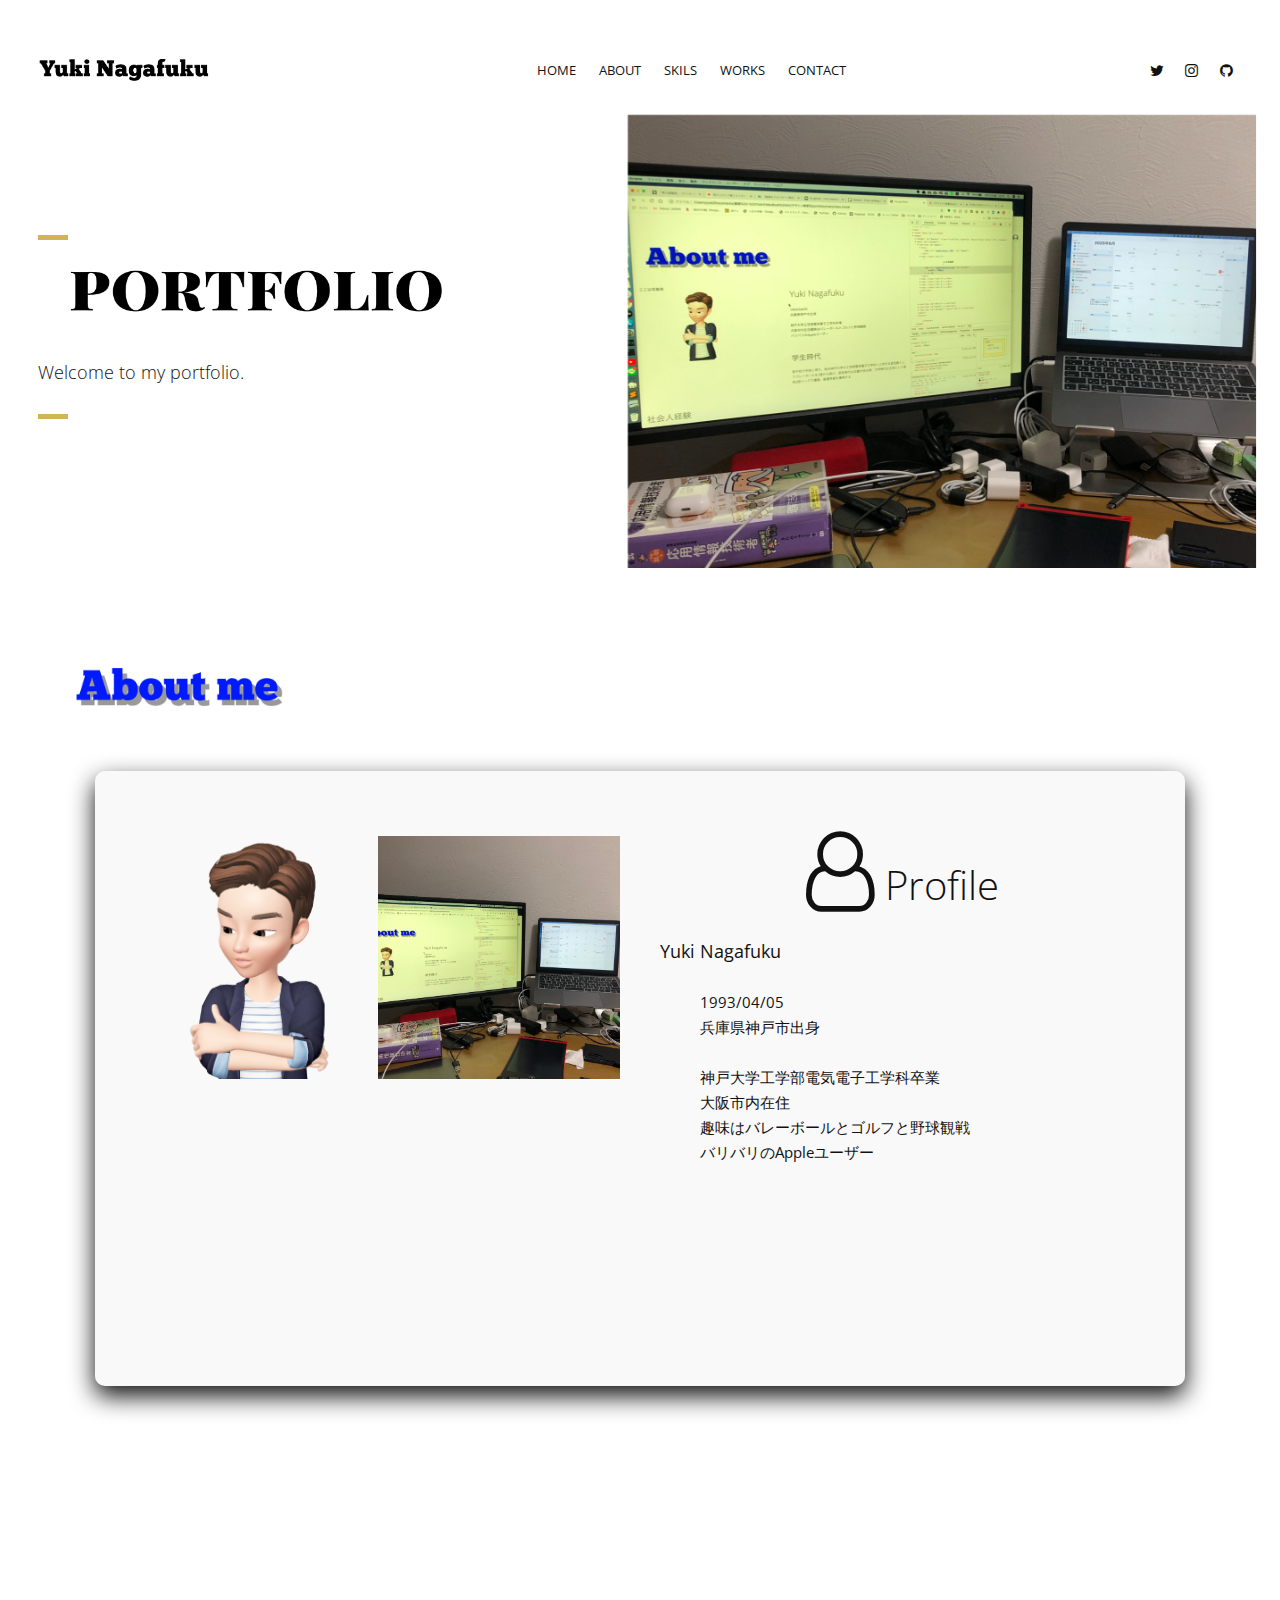
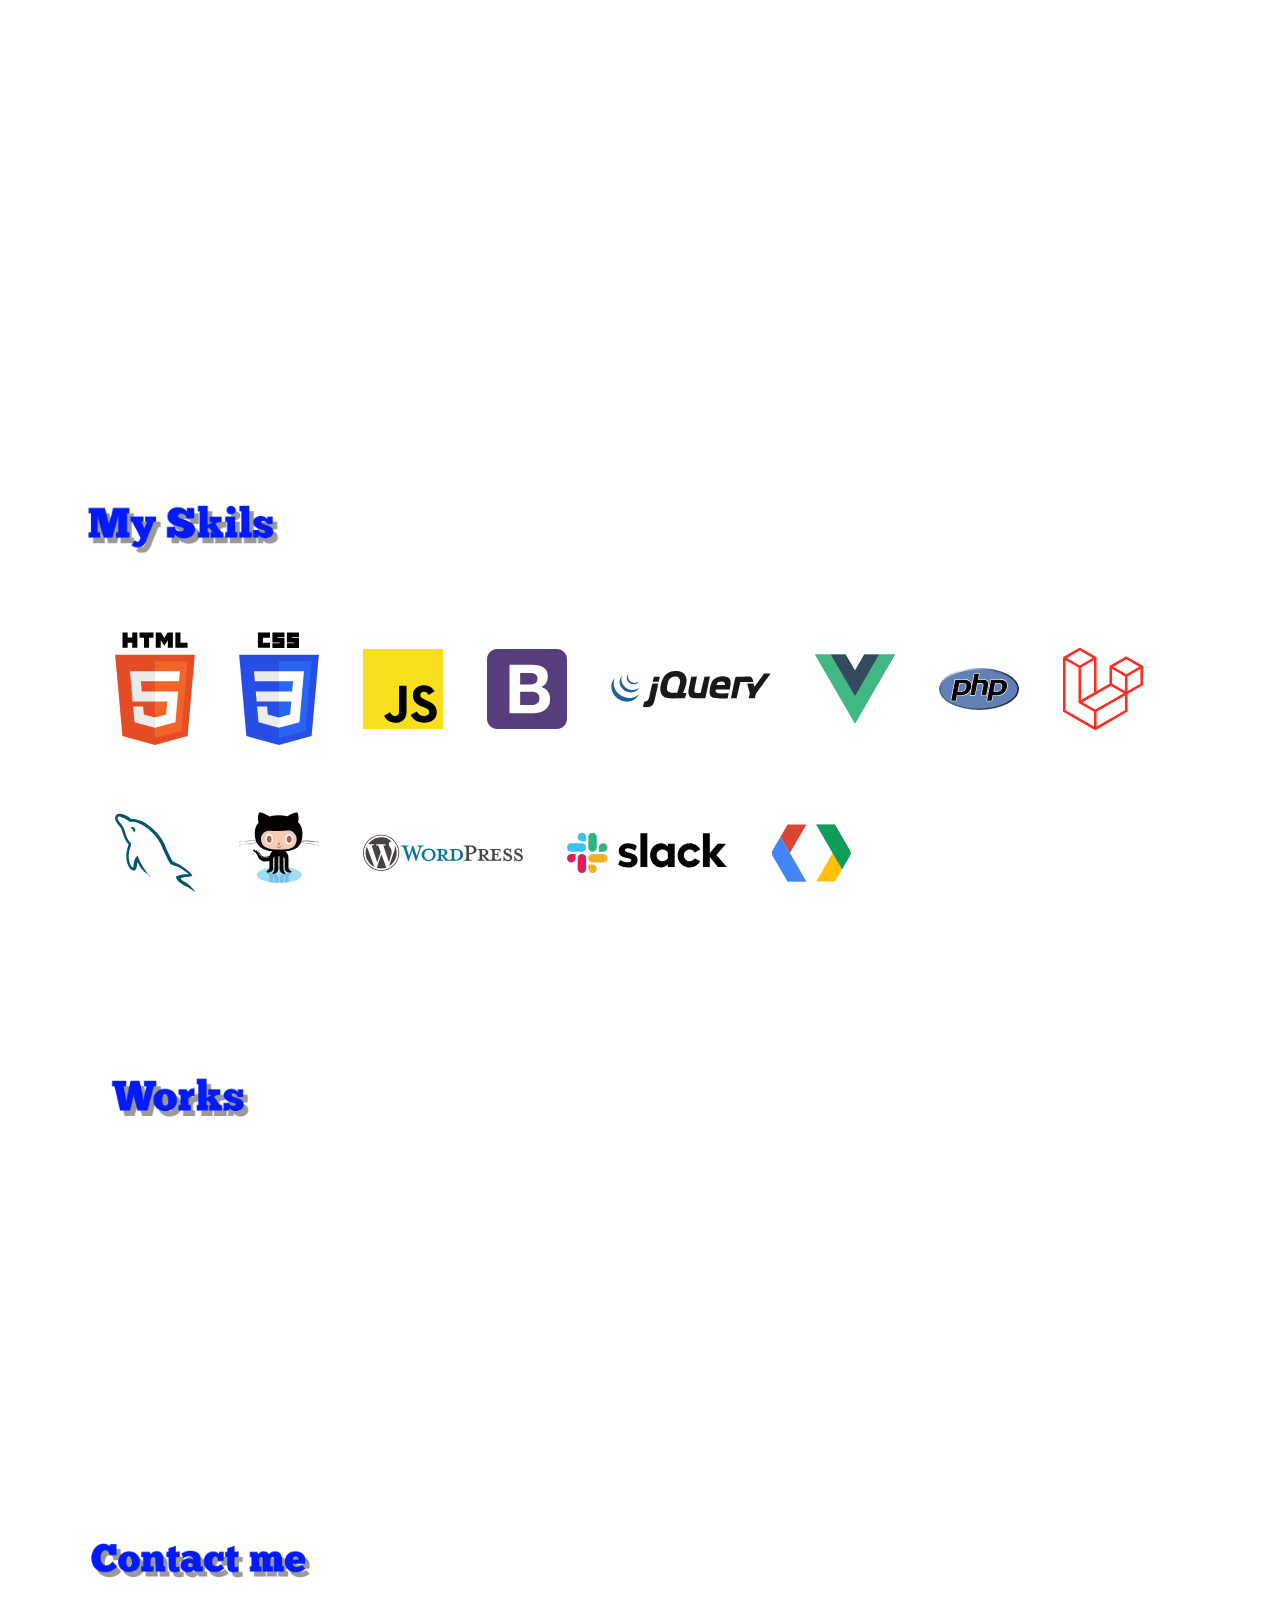
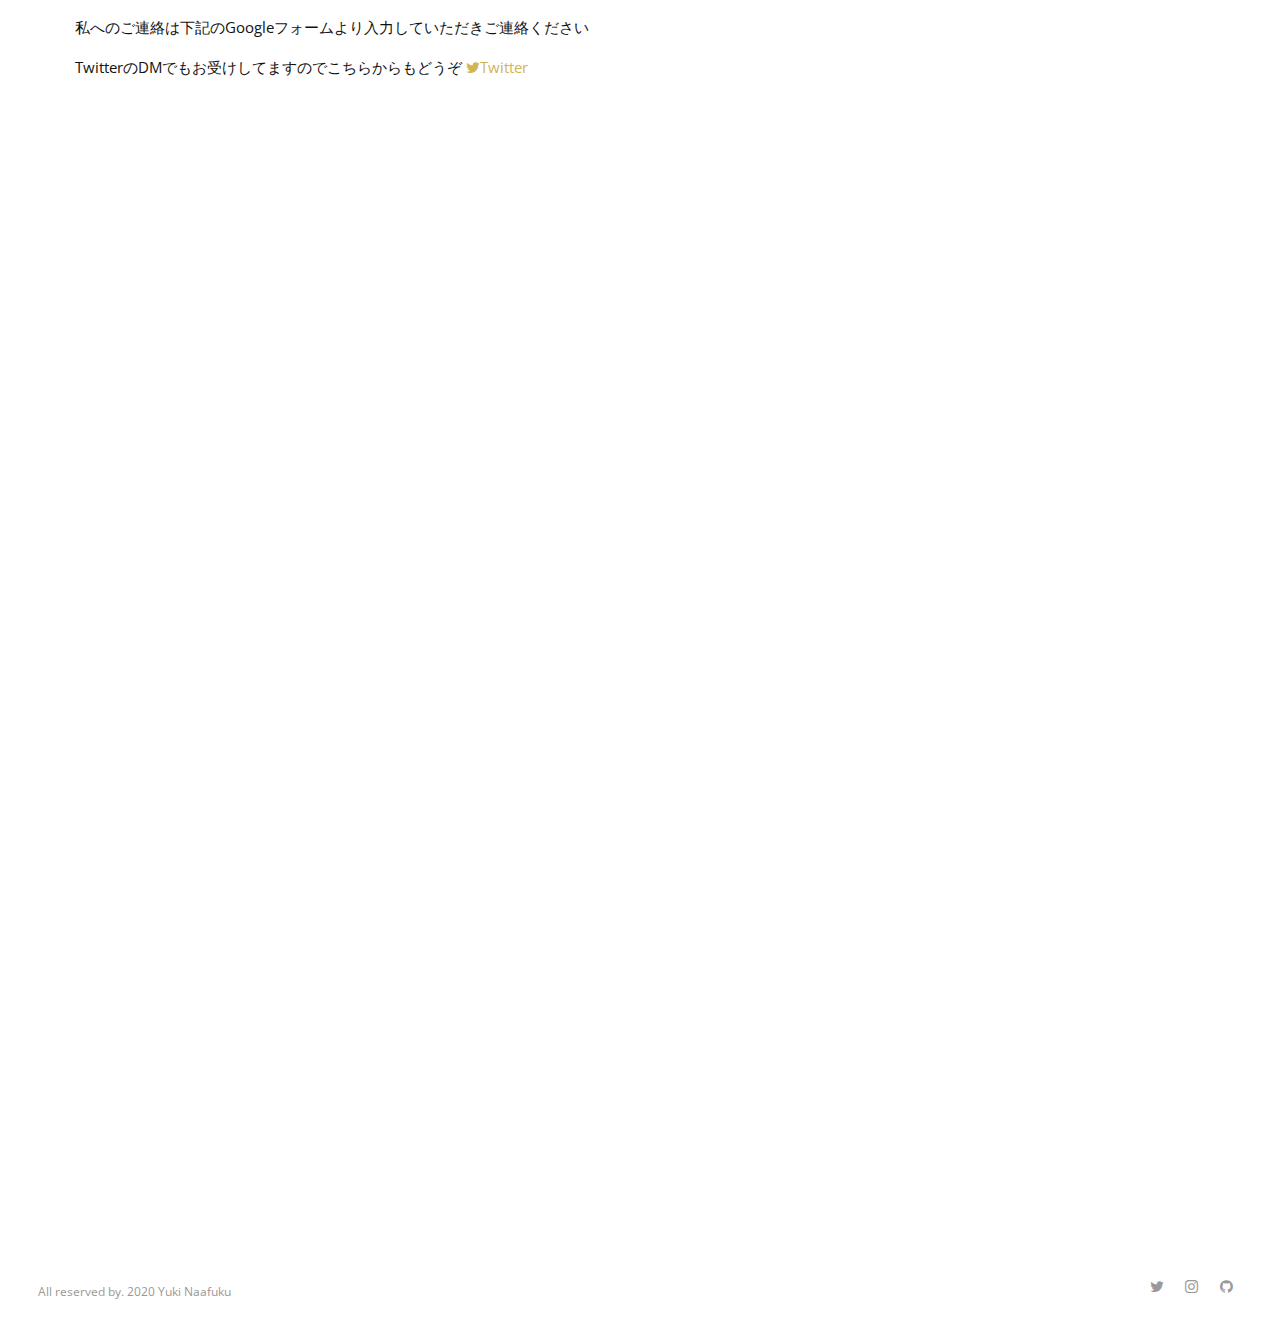
==== main/index.html @ efc12227 "アップデート" ====
<!DOCTYPE html>
<html>
<head lang="ja">
	<meta charset="UTF-8">

	<title>my portfolio</title>

	<!--Meta Keywords and Description-->
    <meta name="keywords" content="">
    <meta name="description" content="">
    <meta name="viewport" content="width=device-width, initial-scale=1.0, user-scalable=no"/>


    <!--Favicon-->
    <link rel="shortcut icon" href="images/favicon.ico" title="Favicon"/>

    <!-- Main CSS Files -->
    <link rel="stylesheet" href="css/style.css">

    <!-- Namari Color CSS -->
    <link rel="stylesheet" href="css/namari-color.css">

    <!--Icon Fonts - Font Awesome Icons-->
    <link rel="stylesheet" href="css/font-awesome.min.css">

    <!-- Animate CSS-->
    <link href="css/animate.css" rel="stylesheet" type="text/css">

    <!--Google Webfonts-->
    <link href='https://fonts.googleapis.com/css?family=Open+Sans:400,300,600,700,800' rel='stylesheet' type='text/css'>
</head>
<body>

<div id="wrapper">

	<header id="banner" class="scrollto clearfix" data-enllax-ratio=".5">
        <div id="header" class="nav-collapse">
            <div class="row clearfix">
                <div class="col-1">

                    <!--Logo-->
                    <div id="logo">

                        <!--Logo that is shown on the banner-->
                        <img src="images/name.PNG" id="banner-logo" alt="Landing Page"/>
                        <!--End of Banner Logo-->

                        <!--The Logo that is shown on the sticky Navigation Bar-->
                        <img src="images/name.PNG" id="navigation-logo" alt="Landing Page"/>
                        <!--End of Navigation Logo-->

                    </div>
                    <!--End of Logo-->

                    <aside>

                        <!--Social Icons in Header-->
                        <ul class="social-icons">
                            <li>
                                <a target="_blank" title="Twitter" href="http://www.twitter.com/username">
                                    <i class="fa fa-twitter fa-1x"></i><span>Twitter</span>
                                </a>
                            </li>
                            <li>
                                <a target="_blank" title="Instagram" href="http://www.instagram.com/username">
                                    <i class="fa fa-instagram fa-1x"></i><span>Instagram</span>
                                </a>
                            </li>
                            <li>
                                <a target="_blank" title="github" href="http://www.behance.net">
                                    <i class="fa fa-github
                                     fa-1x"></i><span>github</span>
                                </a>
                            </li>
                        </ul>
                        <!--End of Social Icons in Header-->

                    </aside>

                    <!--Main Navigation-->
                    <nav id="nav-main">
                        <ul>
                            <li>
                                <a href="#banner">Home</a>
                            </li>
                            <li>
                                <a href="#about">About</a>
                            </li>
                            <li>
                                <a href="#skils">skils</a>
                            </li>
                            <li>
                                <a href="#works">works</a>
                            </li>
                            <li>
                                <a href="#contact">contact</a>
                            </li>
                        </ul>
                    </nav>
                    <!--End of Main Navigation-->

                    <div id="nav-trigger"><span></span></div>
                    <nav id="nav-mobile"></nav>

                </div>
            </div>
        </div><!--End of Header-->

        <!--Banner Content-->
        <div id="banner-content" class="row clearfix">

            <div class="col-38">

                <div class="section-heading">
                    <img src="images/portfolio.PNG" alt="">
                    <h2>Welcome to my portfolio. </h2>
                </div>

            </div>

        </div><!--End of Row-->
    </header>


	<main id="content">


		<section id="about">
			<div ><img src="images/about.PNG" alt="about" class="section-image"></div>
			<div class="about1">
				<div class="col-1 about-box">
					<div class="col-2">

						<aside id="gallery" class="row text-center scrollto clearfix" da1ta-featherlight-gallery
		                 data-featherlight-filter="a">
							<a href="images/gallery-images/myicon.png" data-featherlight="image" class="col-2 wow fadeIn"
		                   data-wow-delay="0.1s"><img src="images/gallery-images/myicon.png" alt="myicon"/></a>
		                   <a href="images/gallery-images/myicon.jpg" data-featherlight="image" class="col-2 wow fadeIn"
		                   data-wow-delay="0.1s"><img src="images/gallery-images/desek.jpg" alt="desk"/></a>
		                   <a href="images/gallery-images/ipad.jpg" data-featherlight="image" class="col-2 wow fadeIn"
		                   data-wow-delay="0.1s"><img src="images/gallery-images/ipad.jpg" alt="desk"/></a>
		                   <a href="images/gallery-images/ipad.jpg" data-featherlight="image" class="col-2 wow fadeIn"
		                   data-wow-delay="0.1s"><img src="images/gallery-images/ipad.jpg" alt="desk"/></a>
		                </aside>
					</div>
					<div class="col-2 wow fadeInUp" data-wow-delay="0.5s">
						<div>
							<h1 class="topname"><i class="fa fa-user-o fa-2x"></i>  Profile</h1>
						</div>
						<div>
							<h4>Yuki Nagafuku</h4>
							<p>1993/04/05<br>
								兵庫県神戸市出身<br><br>
								神戸大学工学部電気電子工学科卒業<br>
								大阪市内在住<br>
								趣味はバレーボールとゴルフと野球観戦<br>
								バリバリのAppleユーザー</p>
						</div>
					</div>
			</div>
		</div>
			<div class="col-1">
				<div class="col-2 wow fadeInUp " data-wow-delay="0.5s">
					<div class="about-box">
						<h2 class="about-title"><i class="fa fa-graduation-cap fa-2x"></i>  学生時代</h2>
						<p>男子校で中高と育ち、地元神戸大学の工学部電気電子工学科へ入学する。地元のスポーツ少年団でバレーボールを7歳から初め、高校時代は近畿大会出場、大学時代は体育会主将として関西3部リーグで優勝、最優秀賞を獲得する。部活を頑張りすぎてしまい、大学には5年生でようやく卒業できる。</p>
					</div>
				</div>
				<div class="col-2 wow fadeInUp" data-wow-delay="0.5s">
					<div class="about-box">
						<h2 class="about-title"><i class="fa fa-briefcase fa-2x"></i>  社会人経験</h2>
						<p>老舗日系のメーカーに就職し、1年目の研修では100名近い新人の中で唯一表彰される。モノ作り現場での生産管理業務、設備管理業務を経験。将来へ向けてITの勉強を始め、社内SEへ転職を成功。</p>
					</div>
				</div>
			</div>
			<div class="about2">
				<div class="col-1 wow fadeInUp" data-wow-delay="0.5s">
					<div class="col-1 about-box">
						<h2 class="about-title"><i class="fa fa-id-card-o fa-2x"></i>  現在の活動</h2>
						<p>学生時代での主将の経験を活かしIT関連のコーチングを行なってます。<br>
						プログラミングや社会人として必要なITの基礎知識の取得をサポートします。<br>
						これからの社会に必要不可欠であるITリテラシーを高めるお手伝いを全力でさせていただきます。</p>
					</div>
				</div>
			</div>
		</section>


		<section id="skils">
			<div><img src="images/skils.PNG" alt="skills" class="section-image"></div>
			<div class="skils-list">

				<!-- html -->
				<div class="svg-icon">
				    <!-- html -->
				    <?xml version="1.0" encoding="UTF-8" standalone="no" ?>
				    <svg width="256px" height="361px" viewBox="0 0 256 361" version="1.1" xmlns="http://www.w3.org/2000/svg" xmlns:xlink="http://www.w3.org/1999/xlink" preserveAspectRatio="xMidYMid">
				        <g>
				            <path d="M255.554813,70.7657143 L232.31367,331.125451 L127.843868,360.087912 L23.6617143,331.166242 L0.445186813,70.7657143 L255.554813,70.7657143 L255.554813,70.7657143 Z" fill="#E44D26"></path>
				            <path d="M128,337.950242 L212.416703,314.546637 L232.277802,92.0573187 L128,92.0573187 L128,337.950242 L128,337.950242 Z" fill="#F16529"></path>
				            <path d="M82.8202198,155.932132 L128,155.932132 L128,123.994725 L47.917011,123.994725 L48.6814945,132.562989 L56.530989,220.572835 L128,220.572835 L128,188.636132 L85.7389011,188.636132 L82.8202198,155.932132 L82.8202198,155.932132 Z" fill="#EBEBEB"></path>
				            <path d="M90.0177582,236.54189 L57.957978,236.54189 L62.4323516,286.687648 L127.853011,304.848879 L128,304.808088 L128,271.580132 L127.860044,271.617407 L92.2915165,262.013187 L90.0177582,236.54189 L90.0177582,236.54189 Z" fill="#EBEBEB"></path>
				            <path d="M24.1807473,0 L40.4107253,0 L40.4107253,16.0351648 L55.2573187,16.0351648 L55.2573187,0 L71.488,0 L71.488,48.5584176 L55.258022,48.5584176 L55.258022,32.2981978 L40.4114286,32.2981978 L40.4114286,48.5584176 L24.1814505,48.5584176 L24.1814505,0 L24.1807473,0 L24.1807473,0 Z" fill="#000000"></path>
				            <path d="M92.8309451,16.1026813 L78.5427692,16.1026813 L78.5427692,0 L123.356835,0 L123.356835,16.1026813 L109.06233,16.1026813 L109.06233,48.5584176 L92.8316484,48.5584176 L92.8316484,16.1026813 L92.8309451,16.1026813 L92.8309451,16.1026813 Z" fill="#000000"></path>
				            <path d="M130.469275,0 L147.392703,0 L157.802901,17.061978 L168.202549,0 L185.132308,0 L185.132308,48.5584176 L168.969143,48.5584176 L168.969143,24.4901978 L157.802901,41.7554286 L157.523692,41.7554286 L146.349714,24.4901978 L146.349714,48.5584176 L130.469275,48.5584176 L130.469275,0 L130.469275,0 Z" fill="#000000"></path>
				            <path d="M193.20967,0 L209.444571,0 L209.444571,32.5077802 L232.268659,32.5077802 L232.268659,48.5584176 L193.20967,48.5584176 L193.20967,0 L193.20967,0 Z" fill="#000000"></path>
				            <path d="M127.889582,220.572835 L167.216527,220.572835 L163.509451,261.992791 L127.889582,271.606857 L127.889582,304.833407 L193.362286,286.687648 L193.842637,281.291956 L201.347516,197.212132 L202.126769,188.636132 L127.889582,188.636132 L127.889582,220.572835 L127.889582,220.572835 Z" fill="#FFFFFF"></path>
				            <path d="M127.889582,155.854066 L127.889582,155.932132 L205.032791,155.932132 L205.673495,148.753582 L207.128615,132.562989 L207.892396,123.994725 L127.889582,123.994725 L127.889582,155.854066 L127.889582,155.854066 Z" fill="#FFFFFF"></path>
				        </g>
				    </svg>
				</div>

				<!-- CSS -->
				<div class="svg-icon">
				    <!-- CSS -->
				    <?xml version="1.0" encoding="UTF-8" standalone="no" ?>
				    <svg width="256px" height="361px" viewBox="0 0 256 361" version="1.1" xmlns="http://www.w3.org/2000/svg" xmlns:xlink="http://www.w3.org/1999/xlink" preserveAspectRatio="xMidYMid">
				        <g>
				            <path d="M127.843868,360.087912 L23.6617143,331.166242 L0.445186813,70.7657143 L255.554813,70.7657143 L232.31367,331.125451 L127.843868,360.087912 L127.843868,360.087912 Z" fill="#264DE4"></path>
				            <path d="M212.416703,314.546637 L232.277802,92.0573187 L128,92.0573187 L128,337.950242 L212.416703,314.546637 L212.416703,314.546637 Z" fill="#2965F1"></path>
				            <path d="M53.6685714,188.636132 L56.530989,220.572835 L128,220.572835 L128,188.636132 L53.6685714,188.636132 L53.6685714,188.636132 Z" fill="#EBEBEB"></path>
				            <path d="M47.917011,123.994725 L50.8202198,155.932132 L128,155.932132 L128,123.994725 L47.917011,123.994725 L47.917011,123.994725 Z" fill="#EBEBEB"></path>
				            <path d="M128,271.580132 L127.860044,271.617407 L92.2915165,262.013187 L90.0177582,236.54189 L57.957978,236.54189 L62.4323516,286.687648 L127.853011,304.848879 L128,304.808088 L128,271.580132 L128,271.580132 Z" fill="#EBEBEB"></path>
				            <path d="M60.4835165,0 L99.1648352,0 L99.1648352,16.1758242 L76.6593407,16.1758242 L76.6593407,32.3516484 L99.1648352,32.3516484 L99.1648352,48.5274725 L60.4835165,48.5274725 L60.4835165,0 L60.4835165,0 Z" fill="#000000"></path>
				            <path d="M106.901099,0 L145.582418,0 L145.582418,14.0659341 L123.076923,14.0659341 L123.076923,16.8791209 L145.582418,16.8791209 L145.582418,49.2307692 L106.901099,49.2307692 L106.901099,34.4615385 L129.406593,34.4615385 L129.406593,31.6483516 L106.901099,31.6483516 L106.901099,0 L106.901099,0 Z" fill="#000000"></path>
				            <path d="M153.318681,0 L192,0 L192,14.0659341 L169.494505,14.0659341 L169.494505,16.8791209 L192,16.8791209 L192,49.2307692 L153.318681,49.2307692 L153.318681,34.4615385 L175.824176,34.4615385 L175.824176,31.6483516 L153.318681,31.6483516 L153.318681,0 L153.318681,0 Z" fill="#000000"></path>
				            <path d="M202.126769,188.636132 L207.892396,123.994725 L127.889582,123.994725 L127.889582,155.932132 L172.892132,155.932132 L169.98611,188.636132 L127.889582,188.636132 L127.889582,220.572835 L167.216527,220.572835 L163.509451,261.992791 L127.889582,271.606857 L127.889582,304.833407 L193.362286,286.687648 L193.842637,281.291956 L201.347516,197.212132 L202.126769,188.636132 L202.126769,188.636132 Z" fill="#FFFFFF"></path>
				        </g>
				    </svg>
				</div>

				<!-- JavaScript -->
				<div class="svg-icon">
				    <!-- JavaScript -->
				    <?xml version="1.0" encoding="UTF-8" standalone="no" ?>
				    <svg width="256px" height="256px" viewBox="0 0 256 256" version="1.1" xmlns="http://www.w3.org/2000/svg" xmlns:xlink="http://www.w3.org/1999/xlink" preserveAspectRatio="xMidYMid">
				        <g>
				            <path d="M0,0 L256,0 L256,256 L0,256 L0,0 Z" fill="#F7DF1E"></path>
				            <path d="M67.311746,213.932292 L86.902654,202.076241 C90.6821079,208.777346 94.1202286,214.447137 102.367086,214.447137 C110.272203,214.447137 115.256076,211.354819 115.256076,199.326883 L115.256076,117.528787 L139.313575,117.528787 L139.313575,199.666997 C139.313575,224.58433 124.707759,235.925943 103.3984,235.925943 C84.1532952,235.925943 72.9819429,225.958603 67.3113397,213.93026" fill="#000000"></path>
				            <path d="M152.380952,211.354413 L171.969422,200.0128 C177.125994,208.433981 183.827911,214.619835 195.684368,214.619835 C205.652521,214.619835 212.009041,209.635962 212.009041,202.762159 C212.009041,194.513676 205.479416,191.592025 194.481168,186.78207 L188.468419,184.202565 C171.111213,176.81473 159.597308,167.53534 159.597308,147.944838 C159.597308,129.901308 173.344508,116.153295 194.825752,116.153295 C210.119924,116.153295 221.117765,121.48094 229.021663,135.400432 L210.29059,147.428775 C206.166146,140.040127 201.699556,137.119289 194.826159,137.119289 C187.78047,137.119289 183.312254,141.587098 183.312254,147.428775 C183.312254,154.646349 187.78047,157.568406 198.089956,162.036622 L204.103924,164.614095 C224.553448,173.378641 236.067352,182.313448 236.067352,202.418387 C236.067352,224.071924 219.055137,235.927975 196.200432,235.927975 C173.860978,235.927975 159.425829,225.274311 152.381359,211.354413" fill="#000000"></path>
				        </g>
				    </svg>
				</div>

				<!-- Bootstrap -->
				<div class="svg-icon">
				    <!-- Bootstrap -->
				    <?xml version="1.0" encoding="UTF-8" standalone="no" ?>
				    <svg width="256px" height="256px" viewBox="0 0 256 256" version="1.1" xmlns="http://www.w3.org/2000/svg" xmlns:xlink="http://www.w3.org/1999/xlink" preserveAspectRatio="xMidYMid">
				        <g>
				            <path d="M0,222.991225 C0,241.223474 14.7785318,256 33.0087747,256 L222.991225,256 C241.223474,256 256,241.221468 256,222.991225 L256,33.0087747 C256,14.7765263 241.221468,0 222.991225,0 L33.0087747,0 C14.7765263,0 0,14.7785318 0,33.0087747 L0,222.991225 Z" fill="#563D7C"></path>
				            <path d="M106.157563,113.238095 L106.157563,76.9845938 L138.069328,76.9845938 C141.108559,76.9845938 144.039202,77.2378593 146.861345,77.7443978 C149.683488,78.2509362 152.179961,79.1554557 154.35084,80.4579832 C156.52172,81.7605107 158.258397,83.5695496 159.560924,85.8851541 C160.863452,88.2007585 161.514706,91.1675823 161.514706,94.7857143 C161.514706,101.298352 159.560944,106.001853 155.653361,108.896359 C151.745779,111.790864 146.752832,113.238095 140.67437,113.238095 L106.157563,113.238095 L106.157563,113.238095 Z M72.07493,50.5 L72.07493,205.5 L147.186975,205.5 C154.133788,205.5 160.899594,204.631661 167.484594,202.894958 C174.069594,201.158255 179.93088,198.480877 185.068627,194.862745 C190.206375,191.244613 194.294803,186.577293 197.334034,180.860644 C200.373264,175.143996 201.892857,168.37819 201.892857,160.563025 C201.892857,150.866431 199.541107,142.581033 194.837535,135.706583 C190.133963,128.832132 183.00635,124.020088 173.454482,121.270308 C180.401295,117.941627 185.647508,113.672295 189.193277,108.462185 C192.739047,103.252075 194.511905,96.7395349 194.511905,88.9243697 C194.511905,81.6881057 193.317939,75.6097352 190.929972,70.6890756 C188.542005,65.7684161 185.177193,61.8247114 180.835434,58.8578431 C176.493676,55.8909749 171.283644,53.756309 165.205182,52.4537815 C159.12672,51.151254 152.397096,50.5 145.016106,50.5 L72.07493,50.5 L72.07493,50.5 Z M106.157563,179.015406 L106.157563,136.466387 L143.279412,136.466387 C150.660401,136.466387 156.594049,138.166883 161.080532,141.567927 C165.567016,144.968971 167.810224,150.649353 167.810224,158.609244 C167.810224,162.661552 167.122789,165.990183 165.747899,168.595238 C164.373009,171.200293 162.527789,173.262597 160.212185,174.782213 C157.89658,176.301828 155.219203,177.387252 152.179972,178.038515 C149.140741,178.689779 145.956833,179.015406 142.628151,179.015406 L106.157563,179.015406 L106.157563,179.015406 Z" fill="#FFFFFF"></path>
				        </g>
				    </svg>
				</div>

				<!-- jQuery -->
				<div class="svg-icon">
				    <!-- jQuery -->
				    <?xml version="1.0" encoding="UTF-8" standalone="no"?>
				    <svg class="long" width="512px" height="116px" viewBox="0 0 512 116" version="1.1" xmlns="http://www.w3.org/2000/svg" xmlns:xlink="http://www.w3.org/1999/xlink">
				    <defs></defs>
				    <g stroke="none" stroke-width="1" fill="none" fill-rule="evenodd">
				        <g>
				            <path d="M489.718192,8.64613026 L511.13882,8.76383142 C511.13882,8.76383142 471.313656,62.7278468 468.06216,67.1259464 C467.005794,68.5501302 465.401134,70.0861302 464.588016,71.9899464 C462.531188,76.7764598 460.419432,87.2754022 460.419432,87.2754022 L440.82023,87.3725058 C440.82023,87.3725058 443.86967,76.4292414 443.744122,70.600092 C443.633288,65.5075556 441.034054,60.421885 439.57554,55.314636 C438.102314,50.1455938 436.101394,40.02918 436.101394,40.02918 L456.25085,40.02918 L459.029578,51.1460536 L489.718192,8.64613026" fill="#1A1918"></path>
				            <path d="M449.157394,20.0268506 C453.110192,22.4102988 455.535816,35.5555556 455.535816,35.5555556 C455.535816,35.5555556 434.8518,35.8605978 423.595648,35.8605978 L413.868628,35.8605978 L402.057318,87.2754022 L383.993134,87.2754022 C383.993134,87.2754022 395.234574,31.400705 397.888736,21.2705594 C398.749916,17.9916015 403.78066,18.5536245 412.277702,18.5536245 L425.846682,18.5536245 C434.608552,18.5536245 444.849532,17.4354636 449.157394,20.0268506" fill="#1A1918"></path>
				            <path d="M365.059924,45.0667892 C365.059924,45.0667892 365.622928,41.7662528 363.149242,37.9448888 C361.037486,34.6865288 359.08561,33.929318 353.527172,33.7557088 C337.831724,33.2623448 338.136766,44.89318 338.136766,44.89318 L365.059924,45.0667892 L365.059924,45.0667892 Z M382.082452,31.7479234 C384.382528,40.0438928 379.99816,59.5391264 379.99816,59.5391264 C379.99816,59.5391264 357.104306,59.1565978 344.56423,59.5391264 C340.66538,59.6578084 335.997548,59.1154022 334.83721,60.9289808 C333.204108,63.4713256 335.433564,67.383908 337.323648,69.0366284 C339.499158,70.9404444 343.736398,71.1562298 345.258666,71.3504368 C355.436874,72.6431878 376.7398,71.6839234 376.7398,71.6839234 L373.04987,88.0247662 C373.04987,88.0247662 342.94584,89.5333026 327.88892,85.940475 C324.915984,85.2323066 322.12941,83.8012568 320.246192,81.7718928 C319.73223,81.2167356 319.286928,80.459525 318.80043,79.8062836 C318.412016,79.284475 317.280122,77.5689808 316.772046,76.213456 C313.33321,67.0494406 317.175172,49.4923524 320.940628,40.0850882 C321.378084,38.9943908 321.927356,37.6123832 322.505072,36.4373334 C323.226974,34.971954 323.838038,33.3182528 324.414774,32.4423602 C324.803188,31.838161 325.2838,31.4487662 325.686928,30.8788966 C326.151846,30.2050574 326.693272,29.551816 327.194482,28.9691954 C328.583356,27.3566896 330.160552,26.2169502 332.057502,24.800613 C338.330974,20.1033564 349.68423,16.4556015 363.32285,17.8523218 C368.457564,18.3800153 376.212108,20.2141916 379.99816,25.4950498 C381.012352,26.905502 381.512582,29.7048276 382.082452,31.7479234 L382.082452,31.7479234 L382.082452,31.7479234 Z" fill="#1A1918"></path>
				            <path d="M299.22869,18.4908506 L316.744582,18.3868812 C316.744582,18.3868812 306.983234,64.6944368 302.008398,87.2754022 L281.858942,87.2754022 C267.776,87.2754022 255.234942,89.019341 249.899158,78.9372568 C244.72325,69.1484444 249.662774,53.0498698 251.983448,42.1134712 C253.623418,34.3736398 257.076966,18.5536245 257.076966,18.5536245 L275.224522,18.3868812 C275.224522,18.3868812 270.096674,43.0168276 267.96334,55.314636 C267.199264,59.7196016 265.62305,63.8675862 267.268904,67.1259464 C268.832368,70.22541 271.020628,70.4470804 277.69036,70.600092 C279.803096,70.649134 286.722942,70.600092 286.722942,70.600092 L299.22869,18.4908506" fill="#1A1918"></path>
				            <path d="M217.243954,51.8404904 C219.07813,45.3237702 221.752888,38.2577778 221.412536,32.3864522 C221.04472,26.106115 215.778574,20.3878008 212.380934,19.1862682 C202.14682,15.5728429 192.565946,20.624184 188.758314,24.7437242 C183.83154,30.0804904 182.164107,36.3127662 180.420169,44.89318 C179.121533,51.2637548 178.058299,57.9893946 180.420169,62.957364 C184.602483,71.7398314 197.64377,69.8222836 211.685518,69.9056552 C213.769808,64.3197548 215.49315,58.0453026 217.243954,51.8404904 L217.243954,51.8404904 L217.243954,51.8404904 Z M241.561992,26.1335786 C243.562912,40.6824214 235.885854,56.7398008 230.59813,70.7040614 C235.989824,71.1905594 240.714544,70.6285364 241.054896,71.030682 C241.40898,71.5524904 237.441472,87.6991264 236.058482,87.7403218 C231.779066,87.852138 217.59902,87.969839 211.685518,87.969839 C192.391356,87.969839 174.340904,89.2272796 165.135693,79.6326744 C161.397701,75.7348046 158.81318,69.0503602 158.187402,64.3472184 C157.144766,56.4955708 158.451249,47.8523832 160.271693,40.7245978 C161.918529,34.2902682 164.030284,28.2178698 167.219985,22.659433 C175.327632,8.50685058 189.432153,-1.99797701 213.075372,0.426666666 C217.660812,0.89943295 224.247172,2.9072184 228.360828,5.28968582 C228.645272,5.45740996 229.639846,6.2489502 229.868384,6.38822988 C235.42682,9.92514942 240.491892,18.3662835 241.561992,26.1335786 L241.561992,26.1335786 L241.561992,26.1335786 Z" fill="#1A1918"></path>
				            <path d="M156.193349,18.5742222 C155.026146,23.88941 153.858943,29.9137472 152.628966,35.166161 L133.174927,35.166161 C134.682483,29.3438774 135.835954,23.5559234 137.34351,18.4908506 C143.56892,18.4908506 149.356874,18.5742222 156.193349,18.5742222" fill="#1A1918"></path>
				            <path d="M132.48049,40.02918 L151.239111,40.02918 C148.787004,53.6060076 143.930851,75.5052874 140.123218,90.748567 C137.73977,100.288245 136.148843,107.250268 129.700782,112.286897 C129.124046,112.739065 128.79154,112.524261 128.311908,112.982314 C127.123126,114.115188 121.627464,115.428536 118.584889,115.761042 C113.637517,116.296582 108.044751,115.830682 101.965487,115.706115 C103.556414,109.890697 105.356261,102.908077 106.773579,97.6968582 C121.593134,99.489839 121.968797,85.4824214 124.837762,71.9899464 C126.49833,64.1942068 131.529073,43.1561072 132.48049,40.02918" fill="#1A1918"></path>
				            <g transform="translate(0.000000, 8.827586)" fill="#21609B">
				                <path d="M88.7084138,66.6365058 L88.3062682,67.678161 C81.4550804,81.0176246 69.3171494,89.2027586 52.0033104,89.5637088 C43.9093946,89.7304522 36.1970268,87.6540076 31.1594176,85.3951264 C20.286774,80.5105288 11.1423755,71.4514636 6.14792338,61.7725058 C-1.01615326,47.897502 -2.30792338,28.596475 12.5881379,14.180046 C12.8176552,14.180046 10.7814253,17.3059923 11.0109425,17.3059923 L10.6009502,18.6399387 C-0.133394636,52.2465594 32.9376858,81.046069 65.0857932,77.7523984 C72.8118928,76.9608582 82.6644598,72.729502 88.7084138,66.6365058"></path>
				                <path d="M69.2543754,52.7399234 C77.3424062,52.7958314 85.7904062,49.0156628 90.792705,43.7083218 C86.416184,54.8183296 73.7436934,61.9598468 56.7486284,59.6882146 C42.5195402,57.7843984 28.9642912,43.4650728 27.5675708,29.1173026 C26.5465134,18.675249 30.1864214,12.4429732 36.183295,4.88361686 C34.0990038,8.83739464 33.3202146,11.8868352 33.1260076,13.8318467 C30.8475096,36.4196782 51.1695938,52.6222222 69.2543754,52.7399234"></path>
				                <path d="M89.980567,24.6848736 C88.7231264,27.5685518 81.483525,33.0151724 78.2869578,33.6958774 C65.6281992,36.3922146 57.5205518,30.389456 53.2744828,23.558866 C52.64282,22.5378084 51.4756168,19.7522146 51.2666974,19.0430651 C49.619862,13.443433 50.3770728,4.9738544 55.290115,0.58948659 C53.810023,4.75806896 53.5942376,9.60049042 54.3730268,12.7480153 C54.8448122,14.6518314 56.282728,17.9739464 57.7216246,20.0641226 C60.340475,23.8717548 62.0010422,24.7966896 65.3643524,26.8182068 C66.878774,27.7284292 68.5040306,28.4581762 69.2063142,28.659249 C72.3950344,29.5969348 79.1275402,32.0706206 89.980567,24.6848736"></path>
				            </g>
				        </g>
				    </g>
				    </svg>
				</div>

				<!-- Vue.js -->
				<div class="svg-icon">
				    <!-- Vue.js -->
				    <?xml version="1.0" encoding="UTF-8" standalone="no"?>
				    <svg width="256px" height="221px" viewBox="0 0 256 221" version="1.1" xmlns="http://www.w3.org/2000/svg" xmlns:xlink="http://www.w3.org/1999/xlink" preserveAspectRatio="xMidYMid">
				        <g>
				            <path d="M204.8,0 L256,0 L128,220.8 L0,0 L50.56,0 L97.92,0 L128,51.2 L157.44,0 L204.8,0 Z" fill="#41B883"></path>
				            <path d="M0,0 L128,220.8 L256,0 L204.8,0 L128,132.48 L50.56,0 L0,0 Z" fill="#41B883"></path>
				            <path d="M50.56,0 L128,133.12 L204.8,0 L157.44,0 L128,51.2 L97.92,0 L50.56,0 Z" fill="#35495E"></path>
				        </g>
				    </svg>
				</div>


				<!-- php -->
				<div class="svg-icon">
				    <!-- php -->
				    <?xml version="1.0" encoding="utf-8"?>
				    <svg width="256px" height="135px" viewBox="0 0 256 135" version="1.1" xmlns="http://www.w3.org/2000/svg" xmlns:xlink="http://www.w3.org/1999/xlink" preserveAspectRatio="xMidYMid">
				        <defs>
				            <radialGradient id="radialGradient-1" cx="0.8366" cy="-125.811" r="363.0565" gradientTransform="matrix(0.463 0 0 0.463 76.4644 81.9182)" gradientUnits="userSpaceOnUse">
				                <stop offset="0" style="stop-color:#FFFFFF"/>
				                <stop offset="0.5" style="stop-color:#4C6B97"/>
				                <stop offset="1" style="stop-color:#231F20"/>
				            </radialGradient>
				        </defs>
				        <g>
				            <ellipse fill="url(#radialGradient-1)" cx="128" cy="67.3" rx="128" ry="67.3"/>
				            <ellipse fill="#6181B6" cx="128" cy="67.3" rx="123" ry="62.3"/>
				            <g>
				                <path fill="#FFFFFF" d="M152.9,87.5c0,0,6.1-31.4,6.1-31.4c1.4-7.1,0.2-12.4-3.4-15.7c-3.5-3.2-9.5-4.8-18.3-4.8h-10.6l3-15.6
				                    c0.1-0.6,0-1.2-0.4-1.7c-0.4-0.5-0.9-0.7-1.5-0.7h-14.6c-1,0-1.8,0.7-2,1.6l-6.5,33.3c-0.6-3.8-2-7-4.4-9.6
				                    c-4.3-4.9-11-7.4-20.1-7.4H52.1c-1,0-1.8,0.7-2,1.6L37,104.7c-0.1,0.6,0,1.2,0.4,1.7c0.4,0.5,0.9,0.7,1.5,0.7h14.7
				                    c1,0,1.8-0.7,2-1.6l3.2-16.3h10.9c5.7,0,10.6-0.6,14.3-1.8c3.9-1.3,7.4-3.4,10.5-6.3c2.5-2.3,4.6-4.9,6.2-7.7l-2.6,13.5
				                    c-0.1,0.6,0,1.2,0.4,1.7s0.9,0.7,1.5,0.7h14.6c1,0,1.8-0.7,2-1.6l7.2-37h10c4.3,0,5.5,0.8,5.9,1.2c0.3,0.3,0.9,1.5,0.2,5.2
				                    l-5.8,29.9c-0.1,0.6,0,1.2,0.4,1.7c0.4,0.5,0.9,0.7,1.5,0.7H151C151.9,89.1,152.7,88.4,152.9,87.5z M85.3,61.5
				                    c-0.9,4.7-2.6,8.1-5.1,10c-2.5,1.9-6.6,2.9-12,2.9h-6.5l4.7-24.2h8.4c6.2,0,8.7,1.3,9.7,2.4C85.8,54.2,86.1,57.3,85.3,61.5z"/>
				                <path fill="#FFFFFF" d="M215.3,42.9c-4.3-4.9-11-7.4-20.1-7.4h-28.3c-1,0-1.8,0.7-2,1.6l-13.1,67.5c-0.1,0.6,0,1.2,0.4,1.7
				                    c0.4,0.5,0.9,0.7,1.5,0.7h14.7c1,0,1.8-0.7,2-1.6l3.2-16.3h10.9c5.7,0,10.6-0.6,14.3-1.8c3.9-1.3,7.4-3.4,10.5-6.3
				                    c2.6-2.4,4.8-5.1,6.4-8c1.6-2.9,2.8-6.1,3.5-9.6C220.9,54.7,219.6,47.9,215.3,42.9z M200,61.5c-0.9,4.7-2.6,8.1-5.1,10
				                    c-2.5,1.9-6.6,2.9-12,2.9h-6.5l4.7-24.2h8.4c6.2,0,8.7,1.3,9.7,2.4C200.6,54.2,200.9,57.3,200,61.5z"/>
				            </g>
				            <g>
				                <path fill="#000004" d="M74.8,48.2c5.6,0,9.3,1,11.2,3.1c1.9,2.1,2.3,5.6,1.3,10.6c-1,5.2-3,9-5.9,11.2c-2.9,2.2-7.3,3.3-13.2,3.3
				                    h-8.9l5.5-28.2H74.8z M39,105h14.7l3.5-17.9h12.6c5.6,0,10.1-0.6,13.7-1.8c3.6-1.2,6.8-3.1,9.8-5.9c2.5-2.3,4.5-4.8,6-7.5
				                    c1.5-2.7,2.6-5.7,3.2-9c1.6-8,0.4-14.2-3.5-18.7c-3.9-4.5-10.1-6.7-18.6-6.7H52.1L39,105z"/>
				                <path fill="#000004" d="M113.3,19.6h14.6l-3.5,17.9h13c8.2,0,13.8,1.4,16.9,4.3c3.1,2.9,4,7.5,2.8,13.9L151,87.1h-14.8l5.8-29.9
				                    c0.7-3.4,0.4-5.7-0.7-6.9c-1.1-1.2-3.6-1.9-7.3-1.9h-11.7l-7.5,38.7h-14.6L113.3,19.6z"/>
				                <path fill="#000004" d="M189.5,48.2c5.6,0,9.3,1,11.2,3.1c1.9,2.1,2.3,5.6,1.3,10.6c-1,5.2-3,9-5.9,11.2c-2.9,2.2-7.3,3.3-13.2,3.3
				                    h-8.9l5.5-28.2H189.5z M153.7,105h14.7l3.5-17.9h12.6c5.6,0,10.1-0.6,13.7-1.8c3.6-1.2,6.8-3.1,9.8-5.9c2.5-2.3,4.5-4.8,6-7.5
				                    c1.5-2.7,2.6-5.7,3.2-9c1.6-8,0.4-14.2-3.5-18.7c-3.9-4.5-10.1-6.7-18.6-6.7h-28.3L153.7,105z"/>
				            </g>
				        </g>
				    </svg>
				</div>

				<!-- laravel -->
				<div class="svg-icon">
				    <!-- laravel -->
				    <?xml version="1.0" encoding="UTF-8"?>
				    <svg width="256px" height="264px" viewBox="0 0 256 264" version="1.1" xmlns="http://www.w3.org/2000/svg" xmlns:xlink="http://www.w3.org/1999/xlink" preserveAspectRatio="xMidYMid">
				        <g>
				            <path d="M255.855641,59.619717 C255.950565,59.9710596 256,60.3333149 256,60.6972536 L256,117.265345 C256,118.743206 255.209409,120.108149 253.927418,120.843385 L206.448786,148.178786 L206.448786,202.359798 C206.448786,203.834322 205.665123,205.195421 204.386515,205.937838 L105.27893,262.990563 C105.05208,263.119455 104.804608,263.201946 104.557135,263.289593 C104.464333,263.320527 104.376687,263.377239 104.278729,263.403017 C103.585929,263.58546 102.857701,263.58546 102.164901,263.403017 C102.051476,263.372083 101.948363,263.310215 101.840093,263.26897 C101.613244,263.186479 101.376082,263.1143 101.159544,262.990563 L2.07258227,205.937838 C0.7913718,205.201819 0,203.837372 0,202.359798 L0,32.6555248 C0,32.2843161 0.0515567729,31.9234187 0.144358964,31.5728326 C0.175293028,31.454252 0.24747251,31.3459828 0.288717928,31.2274022 C0.366053087,31.0108638 0.438232569,30.7891697 0.55165747,30.5880982 C0.628992629,30.4540506 0.742417529,30.3457814 0.83521972,30.2220451 C0.953800298,30.0570635 1.06206952,29.8869261 1.20127281,29.7425672 C1.31985339,29.6239866 1.4745237,29.5363401 1.60857131,29.4332265 C1.75808595,29.3094903 1.89213356,29.1754427 2.06227091,29.0774848 L2.06742659,29.0774848 L51.6134853,0.551122364 C52.8901903,-0.183535768 54.4613221,-0.183535768 55.7380271,0.551122364 L105.284086,29.0774848 L105.294397,29.0774848 C105.459379,29.1805983 105.598582,29.3094903 105.748097,29.4280708 C105.882144,29.5311844 106.031659,29.6239866 106.15024,29.7374115 C106.294599,29.8869261 106.397712,30.0570635 106.521448,30.2220451 C106.609095,30.3457814 106.727676,30.4540506 106.799855,30.5880982 C106.918436,30.7943253 106.985459,31.0108638 107.06795,31.2274022 C107.109196,31.3459828 107.181375,31.454252 107.212309,31.5779883 C107.307234,31.9293308 107.355765,32.2915861 107.356668,32.6555248 L107.356668,138.651094 L148.643332,114.878266 L148.643332,60.6920979 C148.643332,60.3312005 148.694889,59.9651474 148.787691,59.619717 C148.823781,59.4959808 148.890804,59.3877116 148.93205,59.269131 C149.014541,59.0525925 149.08672,58.8308984 149.200145,58.629827 C149.27748,58.4957794 149.390905,58.3875102 149.478552,58.2637739 C149.602288,58.0987922 149.705401,57.9286549 149.84976,57.7842959 C149.968341,57.6657153 150.117856,57.5780688 150.251903,57.4749553 C150.406573,57.351219 150.540621,57.2171714 150.705603,57.1192136 L150.710758,57.1192136 L200.261973,28.5928511 C201.538395,27.8571345 203.110093,27.8571345 204.386515,28.5928511 L253.932573,57.1192136 C254.107866,57.2223271 254.241914,57.351219 254.396584,57.4697996 C254.525476,57.5729132 254.674991,57.6657153 254.793572,57.7791402 C254.93793,57.9286549 255.041044,58.0987922 255.16478,58.2637739 C255.257582,58.3875102 255.371007,58.4957794 255.443187,58.629827 C255.561767,58.8308984 255.628791,59.0525925 255.711282,59.269131 C255.757683,59.3877116 255.824707,59.4959808 255.855641,59.619717 Z M247.740605,114.878266 L247.740605,67.8378666 L230.402062,77.8192579 L206.448786,91.6106946 L206.448786,138.651094 L247.745761,114.878266 L247.740605,114.878266 Z M198.194546,199.97272 L198.194546,152.901386 L174.633101,166.357704 L107.351512,204.757188 L107.351512,252.27191 L198.194546,199.97272 Z M8.25939501,39.7961379 L8.25939501,199.97272 L99.0921175,252.266755 L99.0921175,204.762344 L51.6392637,177.906421 L51.6237967,177.89611 L51.603174,177.885798 C51.443348,177.792996 51.3093004,177.658949 51.1597857,177.545524 C51.0308938,177.44241 50.8813791,177.359919 50.7679542,177.246494 L50.7576429,177.231027 C50.6235953,177.102135 50.5307931,176.942309 50.4173682,176.79795 C50.3142546,176.658747 50.1905184,176.540167 50.1080276,176.395808 L50.1028719,176.380341 C50.0100697,176.22567 49.9533572,176.040066 49.8863334,175.864773 C49.8193096,175.710103 49.7316631,175.565744 49.6904177,175.400762 L49.6904177,175.395606 C49.6388609,175.19969 49.6285496,174.993463 49.6079269,174.792392 C49.5873041,174.637722 49.5460587,174.483051 49.5460587,174.328381 L49.5460587,174.31807 L49.5460587,63.5689658 L25.5979377,49.7723734 L8.25939501,39.8012935 L8.25939501,39.7961379 Z M53.6809119,8.89300821 L12.3994039,32.6555248 L53.6706006,56.4180414 L94.9469529,32.6503692 L53.6706006,8.89300821 L53.6809119,8.89300821 Z M75.1491521,157.19091 L99.0972731,143.404629 L99.0972731,39.7961379 L81.7587304,49.7775291 L57.8054537,63.5689658 L57.8054537,167.177457 L75.1491521,157.19091 Z M202.324244,36.934737 L161.047891,60.6972536 L202.324244,84.4597702 L243.59544,60.6920979 L202.324244,36.934737 Z M198.194546,91.6106946 L174.24127,77.8192579 L156.902727,67.8378666 L156.902727,114.878266 L180.850848,128.664547 L198.194546,138.651094 L198.194546,91.6106946 Z M103.216659,197.616575 L163.759778,163.052915 L194.023603,145.781396 L152.778185,122.034346 L105.289242,149.374903 L62.0073307,174.292291 L103.216659,197.616575 Z" fill="#FF2D20"></path>
				        </g>
				    </svg>
				</div>

				<!-- MySQL -->
				<div class="svg-icon">
				    <!-- MySQL -->
				    <?xml version="1.0" encoding="UTF-8" standalone="no" ?>
				    <svg width="256px" height="252px" viewBox="0 0 256 252" version="1.1" xmlns="http://www.w3.org/2000/svg" xmlns:xlink="http://www.w3.org/1999/xlink" preserveAspectRatio="xMidYMid">
				    <path d="M235.648276,194.211632 C221.729851,193.864559 210.942872,195.257272 201.895604,199.083964 C199.285899,200.127406 195.109927,200.128498 194.761767,203.433458 C196.154498,204.826189 196.328034,207.087716 197.546096,209.001055 C199.635192,212.479551 203.287247,217.178343 206.593317,219.614507 C210.246461,222.397748 213.900691,225.180989 217.727416,227.617153 C224.513092,231.793125 232.168625,234.22817 238.779677,238.404123 C242.608577,240.838067 246.434123,243.971711 250.261934,246.581411 C252.176407,247.971926 253.393381,250.234545 255.829549,251.104446 L255.829549,250.582732 C254.611442,249.016479 254.263282,246.754952 253.046308,245.015144 C251.307592,243.275341 249.566702,241.709083 247.826899,239.96928 C242.781025,233.1847 236.518133,227.268984 229.732547,222.397748 C224.166065,218.56995 211.986355,213.35055 209.724764,206.913051 C209.724764,206.913051 209.55014,206.73951 209.376604,206.56597 C213.204371,206.217787 217.727416,204.82618 221.381691,203.781623 C227.297466,202.215374 232.690457,202.563548 238.779677,200.998382 C241.562919,200.30203 244.347292,199.432129 247.130533,198.562222 L247.130533,196.997075 C244.00022,193.864532 241.737588,189.689684 238.431517,186.731778 C229.558965,179.075113 219.815379,171.595269 209.724764,165.332394 C204.330685,161.852792 197.371472,159.590151 191.630412,156.633369 C189.543536,155.587729 186.062797,155.06712 184.845823,153.327299 C181.713302,149.499523 179.973499,144.45476 177.711982,139.930579 C172.668329,130.360605 167.794863,119.749306 163.44541,109.658665 C160.315096,102.872993 158.400651,96.0872892 154.572862,89.8245233 C136.653166,60.2479054 117.167095,42.3281102 87.242308,24.7554574 C80.8048232,21.1023052 73.1503779,19.5360541 64.9730628,17.6227124 C60.6246649,17.4480683 56.2740469,17.1009966 51.9245072,16.9263525 C49.1412661,15.7082579 46.3569195,12.4033092 43.9207465,10.8370441 C34.0058755,4.5730961 8.42942301,-8.99607108 1.1220548,8.92370237 C-3.57563582,20.2324516 8.08126754,31.366477 12.0825475,37.1086812 C15.041536,41.1100178 18.8682195,45.6330512 20.9562053,50.1572463 C22.1742941,53.1129226 22.5213621,56.2465484 23.7394509,59.3779766 C26.523793,67.031339 29.1323922,75.5578744 32.7866404,82.691806 C34.7010855,86.3449577 36.7879657,90.1727422 39.2241297,93.477666 C40.6157457,95.3910055 43.0508086,96.2620126 43.5736286,99.3934363 C41.1385747,102.873029 40.9639284,108.092452 39.5711977,112.441992 C33.3083548,132.101492 35.7445143,156.4588 44.617071,170.89889 C47.4003121,175.247297 54.0124069,184.818421 62.8850316,181.164182 C70.7141415,178.032744 68.9743337,168.115626 71.2358604,159.41661 C71.7586894,157.327523 71.4105022,155.937017 72.4539446,154.545383 C72.4548508,154.718924 72.4539446,154.893561 72.4539446,154.893561 C74.8901041,159.764788 77.3251715,164.46251 79.5866891,169.333656 C84.980736,177.858025 94.3750434,186.731674 102.204103,192.647503 C106.381181,195.777808 109.686136,201.171877 114.905523,203.086313 L114.905523,202.563484 L114.557345,202.563484 C113.512801,200.997231 111.947645,200.301958 110.55602,199.083892 C107.424591,195.952463 103.943884,192.124665 101.50883,188.645081 C94.2025447,178.901486 87.7639408,168.115635 82.0228486,156.980496 C79.2396075,151.587555 76.8034481,145.671734 74.5419214,140.278811 C73.497378,138.189729 73.497378,135.059406 71.7575748,134.015973 C69.1478745,137.842647 65.3211911,141.148717 63.4067461,145.846417 C60.1028916,153.327344 59.7536034,162.548097 58.5355192,172.116947 C57.8402503,172.291598 58.187332,172.116947 57.8391493,172.465138 C52.2726627,171.072408 50.3582176,165.332394 48.2701955,160.460052 C43.0507905,148.107926 42.1808935,128.273684 46.7050387,114.008236 C47.923123,110.353988 53.142528,98.8717128 51.0545422,95.3921019 C50.0110998,92.0860273 46.5303924,90.1726969 44.6170529,87.5629967 C42.3555262,84.2569266 39.9193668,80.082065 38.35421,76.4278576 C34.1782383,66.6853811 32.0902615,55.898411 27.5672354,46.1548154 C25.4792496,41.6306665 21.8261069,36.9340837 18.8682195,32.7592063 C15.563264,28.0615284 11.9090067,24.7554574 9.29927023,19.1878506 C8.43046966,17.2745089 7.21128439,14.1430915 8.60290945,12.0550966 C8.95109211,10.6634847 9.64634733,10.1417599 11.0390689,9.79357497 C13.3005955,7.87912949 19.7380848,10.3152907 21.9995616,11.3587363 C28.4370509,13.9673251 33.8300058,16.4046087 39.2240527,20.0577513 C41.6591111,21.7975523 44.2688113,25.1036232 47.4002396,25.9735239 L51.0544833,25.9735239 C56.6220709,27.1905053 62.8849274,26.3216898 68.1043279,27.8868652 C77.3261638,30.843648 85.6758644,35.1942543 93.1579696,39.8919512 C115.95003,54.332049 134.738553,74.8626147 147.440063,99.3934454 C149.528049,103.39367 150.396845,107.04901 152.31129,111.22389 C155.965538,119.749365 160.488578,128.448376 164.14173,136.799218 C167.794872,144.975401 171.274474,153.327362 176.493861,160.113048 C179.104667,163.765094 189.542403,165.67953 194.240026,167.593975 C197.719632,169.159141 203.113711,170.551871 206.245112,172.465206 C212.159801,176.117243 218.075576,180.29433 223.643145,184.295646 C226.427474,186.382535 235.125402,190.733144 235.648231,194.21165 L235.648276,194.211632 L235.648276,194.211632 Z" fill="#00546B"></path>
				    <path d="M58.1864892,43.0222644 C55.2286063,43.0222644 53.1417305,43.3715526 51.0537447,43.8932806 C51.0537447,43.8923744 51.0537447,44.0679225 51.0537447,44.2414633 L51.4019319,44.2414633 C52.794658,47.0247034 55.2286154,48.9391485 56.968414,51.3741978 C58.3611446,54.1574389 59.5781143,56.9417945 60.9708449,59.7261412 C61.1443766,59.5514948 61.3179175,59.3779585 61.3179175,59.3779585 C63.7551915,57.6370498 64.9721657,54.8538087 64.9721657,50.6789426 C63.9276177,49.4608583 63.7540769,48.2427786 62.8841798,47.0246944 C61.8407374,45.283782 59.5781052,44.414995 58.1864892,43.0222644 L58.1864892,43.0222644 L58.1864892,43.0222644 Z" fill="#00546B"></path>
				    </svg>
				</div>

				<!-- github -->
				<div class="svg-icon">
					<!-- github -->
				    <?xml version="1.0" encoding="UTF-8" standalone="no" ?>
				    <svg width="256px" height="260px" viewBox="0 0 256 259.3" version="1.1" xmlns="http://www.w3.org/2000/svg" xmlns:xlink="http://www.w3.org/1999/xlink" preserveAspectRatio="xMidYMid">
				        <g>
				            <path fill="#9EDCF2" d="M200.9,199.8c0,13.9-32.2,25.1-71.9,25.1c-39.7,0-71.9-11.3-71.9-25.1c0-13.9,32.2-25.1,71.9-25.1C168.7,174.7,200.9,185.9,200.9,199.8L200.9,199.8z M200.9,199.8" />
				            <g>
				                <defs>
				                    <path id="SVGID_1_" d="M98.1,244.8c1.6,7.5,5.5,11.9,9.4,14.5l41.1,0c5-3.4,10.1-9.8,10.1-21.8v-31c0,0,0.6-7.7,7.7-10.2c0,0,4.1-2.9-0.3-4.5c0,0-19.5-1.6-19.5,14.4v23.6c0,0,0.8,8.7-3.8,12.3v-29.2c0,0,0.3-9.3,5.1-12.8c0,0,3.2-5.7-3.8-4.2c0,0-13.4,1.9-14,17.6l-0.3,30h-3.2l-0.3-30c-0.6-15.6-14-17.6-14-17.6c-7-1.6-3.8,4.2-3.8,4.2c4.8,3.5,5.1,12.8,5.1,12.8v29.5c-4.6-3.3-3.8-12.6-3.8-12.6v-23.6c0-16-19.5-14.4-19.5-14.4c-4.5,1.6-0.3,4.5-0.3,4.5c7,2.6,7.7,10.2,7.7,10.2v21.7L98.1,244.8z" />
				                </defs>
				                <clipPath id="SVGID_2_">
				                    <use xlink:href="#SVGID_1_" overflow="visible" />
				                </clipPath>
				                <path clip-path="url(#SVGID_2_)" fill="#7DBCE7" d="M200.9,199.8c0,13.9-32.2,25.1-71.9,25.1c-39.7,0-71.9-11.3-71.9-25.1c0-13.9,32.2-25.1,71.9-25.1C168.7,174.7,200.9,185.9,200.9,199.8L200.9,199.8z M200.9,199.8" />
				            </g>
				            <path fill="#9EDCF2" d="M46.9,125.9l-2.1,7.2c0,0-0.5,2.6,1.9,3.1c2.6-0.1,2.4-2.5,2.2-3.2L46.9,125.9L46.9,125.9z M46.9,125.9" />
				            <path fill="#010101" d="M255.8,95.6l0.2-0.9c-21.1-4.2-42.7-4.3-55.8-3.7c2.1-7.7,2.8-16.7,2.8-26.6c0-14.3-5.4-25.7-14-34.3c1.5-4.9,3.5-15.8-2-29.7c0,0-9.8-3.1-32.1,11.8c-8.7-2.2-18-3.3-27.3-3.3c-10.2,0-20.5,1.3-30.2,3.9C74.4-2.9,64.3,0.3,64.3,0.3c-6.6,16.5-2.5,28.8-1.3,31.8c-7.8,8.4-12.5,19.1-12.5,32.2c0,9.9,1.1,18.8,3.9,26.5c-13.2-0.5-34-0.3-54.4,3.8l0.2,0.9c20.4-4.1,41.4-4.2,54.5-3.7c0.6,1.6,1.3,3.2,2,4.7c-13,0.4-35.1,2.1-56.3,8.1l0.3,0.9c21.4-6,43.7-7.6,56.6-8c7.8,14.4,23,23.8,50.2,26.7c-3.9,2.6-7.8,7-9.4,14.5c-5.3,2.5-21.9,8.7-31.9-8.5c0,0-5.6-10.2-16.3-11c0,0-10.4-0.2-0.7,6.5c0,0,6.9,3.3,11.7,15.6c0,0,6.3,21,36.4,14.2V177c0,0-0.6,7.7-7.7,10.2c0,0-4.2,2.9,0.3,4.5c0,0,19.5,1.6,19.5-14.4v-23.6c0,0-0.8-9.4,3.8-12.6v38.8c0,0-0.3,9.3-5.1,12.8c0,0-3.2,5.7,3.8,4.2c0,0,13.4-1.9,14-17.6l0.3-39.3h3.2l0.3,39.3c0.6,15.6,14,17.6,14,17.6c7,1.6,3.8-4.2,3.8-4.2c-4.8-3.5-5.1-12.8-5.1-12.8v-38.5c4.6,3.6,3.8,12.3,3.8,12.3v23.6c0,16,19.5,14.4,19.5,14.4c4.5-1.6,0.3-4.5,0.3-4.5c-7-2.6-7.7-10.2-7.7-10.2v-31c0-12.1-5.1-18.5-10.1-21.8c29-2.9,42.9-12.2,49.3-26.8c12.7,0.3,35.6,1.9,57.4,8.1l0.3-0.9c-21.7-6.1-44.4-7.7-57.3-8.1c0.6-1.5,1.1-3,1.6-4.6C212.9,91.4,234.6,91.4,255.8,95.6L255.8,95.6z M255.8,95.6" />
				            <path fill="#F5CCB3" d="M174.6,63.7c6.2,5.7,9.9,12.5,9.9,19.8c0,34.4-25.6,35.3-57.2,35.3c-31.6,0-57.2-4.8-57.2-35.3c0-7.3,3.6-14.1,9.8-19.7c10.3-9.4,27.7-4.4,47.4-4.4C147,59.4,164.3,54.3,174.6,63.7L174.6,63.7z M174.6,63.7" />
				            <path fill="#FFFFFF" d="M108.3,85.3c0,9.5-5.3,17.1-11.9,17.1c-6.6,0-11.9-7.7-11.9-17.1c0-9.5,5.3-17.1,11.9-17.1C103,68.1,108.3,75.8,108.3,85.3L108.3,85.3z M108.3,85.3" />
				            <path fill="#AF5C51" d="M104.5,85.5c0,6.3-3.6,11.4-7.9,11.4c-4.4,0-7.9-5.1-7.9-11.4c0-6.3,3.6-11.4,7.9-11.4C100.9,74.1,104.5,79.2,104.5,85.5L104.5,85.5z M104.5,85.5" />
				            <path fill="#FFFFFF" d="M172.2,85.3c0,9.5-5.3,17.1-11.9,17.1c-6.6,0-11.9-7.7-11.9-17.1c0-9.5,5.3-17.1,11.9-17.1C166.8,68.1,172.2,75.8,172.2,85.3L172.2,85.3z M172.2,85.3" />
				            <path fill="#AF5C51" d="M168.3,85.5c0,6.3-3.6,11.4-7.9,11.4c-4.4,0-7.9-5.1-7.9-11.4c0-6.3,3.6-11.4,7.9-11.4C164.8,74.1,168.3,79.2,168.3,85.5L168.3,85.5z M168.3,85.5" />
				            <path fill="#AF5C51" d="M130.5,100.5c0,1.6-1.3,3-3,3c-1.6,0-3-1.3-3-3s1.3-3,3-3C129.1,97.5,130.5,98.8,130.5,100.5L130.5,100.5z M130.5,100.5" />
				            <path fill="#AF5C51" d="M120.6,108c-0.2-0.5,0.1-1,0.6-1.2c0.5-0.2,1,0.1,1.2,0.6c0.8,2.2,2.8,3.6,5.1,3.6c2.3,0,4.3-1.5,5.1-3.6c0.2-0.5,0.7-0.8,1.2-0.6c0.5,0.2,0.8,0.7,0.6,1.2c-1,2.9-3.8,4.9-6.9,4.9C124.4,112.9,121.6,110.9,120.6,108L120.6,108z M120.6,108" />
				            <path fill="#C4E5D9" d="M54.5,121.6c0,0.8-0.9,1.4-2.1,1.4c-1.1,0-2.1-0.6-2.1-1.4c0-0.8,0.9-1.4,2.1-1.4C53.6,120.2,54.5,120.8,54.5,121.6L54.5,121.6z M54.5,121.6" />
				            <path fill="#C4E5D9" d="M60.3,124.8c0,0.8-0.9,1.4-2.1,1.4c-1.1,0-2.1-0.6-2.1-1.4c0-0.8,0.9-1.4,2.1-1.4C59.4,123.4,60.3,124,60.3,124.8L60.3,124.8z M60.3,124.8" />
				            <path fill="#C4E5D9" d="M63.8,129c0,0.8-0.9,1.4-2.1,1.4c-1.1,0-2.1-0.6-2.1-1.4c0-0.8,0.9-1.4,2.1-1.4C62.9,127.5,63.8,128.2,63.8,129L63.8,129z M63.8,129" />
				            <path fill="#C4E5D9" d="M67,133.8c0,0.8-0.9,1.4-2.1,1.4c-1.1,0-2.1-0.6-2.1-1.4c0-0.8,0.9-1.4,2.1-1.4C66.1,132.3,67,133,67,133.8L67,133.8z M67,133.8" />
				            <path fill="#C4E5D9" d="M70.5,138.2c0,0.8-0.9,1.4-2.1,1.4c-1.1,0-2.1-0.6-2.1-1.4c0-0.8,0.9-1.4,2.1-1.4C69.6,136.8,70.5,137.4,70.5,138.2L70.5,138.2z M70.5,138.2" />
				            <path fill="#C4E5D9" d="M75.3,142.1c0,0.8-0.9,1.4-2.1,1.4c-1.1,0-2.1-0.6-2.1-1.4c0-0.8,0.9-1.4,2.1-1.4C74.4,140.6,75.3,141.3,75.3,142.1L75.3,142.1z M75.3,142.1" />
				            <path fill="#C4E5D9" d="M82,144.6c0,0.8-0.9,1.4-2.1,1.4c-1.1,0-2.1-0.6-2.1-1.4c0-0.8,0.9-1.4,2.1-1.4C81.1,143.2,82,143.8,82,144.6L82,144.6z M82,144.6" />
				            <path fill="#C4E5D9" d="M88.7,144.6c0,0.8-0.9,1.4-2.1,1.4c-1.1,0-2.1-0.6-2.1-1.4c0-0.8,0.9-1.4,2.1-1.4C87.8,143.2,88.7,143.8,88.7,144.6L88.7,144.6z M88.7,144.6" />
				            <path fill="#C4E5D9" d="M95.5,143.5c0,0.8-0.9,1.4-2.1,1.4c-1.1,0-2.1-0.6-2.1-1.4c0-0.8,0.9-1.4,2.1-1.4C94.5,142.1,95.5,142.7,95.5,143.5L95.5,143.5z M95.5,143.5" />
				        </g>
				    </svg>
				</div>

				<!-- Wordpress  文字あり-->
				<div class="svg-icon">
				    <!-- Wordpress  文字あり-->
				    <?xml version="1.0" encoding="UTF-8" standalone="no"?>
				    <svg class="long" width="512px" height="117px" viewBox="0 0 512 117" version="1.1" xmlns="http://www.w3.org/2000/svg" xmlns:xlink="http://www.w3.org/1999/xlink" preserveAspectRatio="xMidYMid">
				        <g>
				            <path d="M296.949504,45.7261845 L276.794787,45.7261845 L276.794787,47.8642513 C283.099003,47.8642513 284.11257,49.2153577 284.11257,57.2101157 L284.11257,71.6228664 C284.11257,79.6166761 283.099951,81.0806119 276.794787,81.0806119 C271.954508,80.4055327 268.688149,77.8152008 264.184461,72.8611437 L259.005693,67.2320074 C265.985936,65.9918338 269.700768,61.6019228 269.700768,56.6469176 C269.700768,50.4555313 264.410119,45.7261845 254.501057,45.7261845 L234.684828,45.7261845 L234.684828,47.8642513 C240.989043,47.8642513 242.002611,49.2153577 242.002611,57.2101157 L242.002611,71.6228664 C242.002611,79.6166761 240.989043,81.0806119 234.684828,81.0806119 L234.684828,83.2196268 L257.09044,83.2196268 L257.09044,81.0806119 C250.786225,81.0806119 249.772657,79.6166761 249.772657,71.6228664 L249.772657,67.5704951 L251.686015,67.5704951 L264.184461,83.2196268 L296.949504,83.2196268 C313.049952,83.2196268 320.031143,74.6635671 320.031143,64.4160169 C320.031143,54.1703631 313.050901,45.7261845 296.949504,45.7261845 L296.949504,45.7261845 L296.949504,45.7261845 Z M249.773606,64.0775292 L249.773606,49.1044248 L254.389175,49.1044248 C259.455114,49.1044248 261.707905,52.5945462 261.707905,56.6478657 C261.707905,60.5893041 259.455114,64.0784773 254.389175,64.0784773 L249.773606,64.0784773 L249.773606,64.0775292 L249.773606,64.0775292 Z M297.287992,79.7295054 L296.499135,79.7295054 C292.446763,79.7295054 291.883565,78.7168866 291.883565,73.537171 L291.883565,49.1044248 L297.287992,49.1044248 C308.997581,49.1044248 311.135648,57.6604845 311.135648,64.3041358 C311.135648,71.1715494 308.996634,79.7295054 297.287992,79.7295054 L297.287992,79.7295054 L297.287992,79.7295054 Z M171.972627,68.2455742 L179.741726,45.2748675 C181.994519,38.6321643 180.980952,36.7188079 173.775051,36.7188079 L173.775051,34.4660156 L194.942386,34.4660156 L194.942386,36.7188079 C187.849313,36.7188079 186.160667,38.4074539 183.345625,46.6269222 L170.508691,85.1339313 L169.045704,85.1339313 L157.559876,49.8913851 L145.851235,85.1339313 L144.3873,85.1339313 L131.889801,46.6269222 C129.187588,38.4074539 127.386113,36.7188079 120.85529,36.7188079 L120.85529,34.4660156 L145.851235,34.4660156 L145.851235,36.7188079 C139.207584,36.7188079 137.40516,38.2946247 139.770782,45.2748675 L147.314222,68.2455742 L158.686272,34.4660156 L160.826236,34.4660156 L171.972627,68.2455742 L171.972627,68.2455742 Z M210.25303,84.6826144 C197.868361,84.6826144 187.734588,75.5633567 187.734588,64.4150688 C187.734588,53.3815065 197.869309,44.2603525 210.25303,44.2603525 C222.638647,44.2603525 232.771472,53.3815065 232.771472,64.4150688 C232.771472,75.5633567 222.638647,84.6826144 210.25303,84.6826144 L210.25303,84.6826144 L210.25303,84.6826144 Z M210.25303,47.7533183 C199.895494,47.7533183 196.291596,57.0972864 196.291596,64.4160169 C196.291596,71.8485249 199.895494,81.0806119 210.25303,81.0806119 C220.725291,81.0806119 224.328241,71.8485249 224.328241,64.4160169 C224.328241,57.0972864 220.725291,47.7533183 210.25303,47.7533183 L210.25303,47.7533183 L210.25303,47.7533183 Z" fill="#00749A"></path>
				            <path d="M347.840233,80.9677826 L347.840233,83.2196268 L322.056381,83.2196268 L322.056381,80.9677826 C329.60077,80.9677826 330.951876,79.0544262 330.951876,67.7933091 L330.951876,49.779504 C330.951876,38.5183869 329.60077,36.7178597 322.056381,36.7178597 L322.056381,34.4650675 L345.362731,34.4650675 C356.959492,34.4650675 363.37938,40.4326915 363.37938,48.4283975 C363.37938,56.1974969 356.959492,62.277002 345.362731,62.277002 L338.944738,62.277002 L338.944738,67.792361 C338.944738,79.0544262 340.295844,80.9677826 347.840233,80.9677826 L347.840233,80.9677826 L347.840233,80.9677826 Z M345.362731,38.5183869 L338.944738,38.5183869 L338.944738,58.1108533 L345.362731,58.1108533 C351.668843,58.1108533 354.595766,53.7199942 354.595766,48.4283975 C354.595766,43.0239715 351.668843,38.5183869 345.362731,38.5183869 L345.362731,38.5183869 L345.362731,38.5183869 Z M440.729043,72.6364333 L440.165845,74.662619 C439.153226,78.3783989 437.913052,79.7295054 429.919242,79.7295054 L428.342477,79.7295054 C422.488631,79.7295054 421.475063,78.3783989 421.475063,70.3845892 L421.475063,65.2058217 C430.25773,65.2058217 430.933757,65.9927819 430.933757,71.8485249 L433.072772,71.8485249 L433.072772,55.0711007 L430.933757,55.0711007 C430.933757,60.9258955 430.25773,61.713804 421.475063,61.713804 L421.475063,49.1044248 L427.66645,49.1044248 C435.662156,49.1044248 436.899485,50.4555313 437.913052,54.1713112 L438.477198,56.309378 L440.277725,56.309378 L439.490765,45.7261845 L406.387234,45.7261845 L406.387234,47.8642513 C412.691449,47.8642513 413.705964,49.2153577 413.705964,57.2101157 L413.705964,71.6228664 C413.705964,78.935908 412.845048,80.7781537 407.873925,81.0407898 C403.149319,80.3192515 399.905715,77.7421936 395.467449,72.8611437 L390.287733,67.2320074 C397.268924,65.9918338 400.984704,61.6019228 400.984704,56.6469176 C400.984704,50.4555313 395.693107,45.7261845 385.784993,45.7261845 L365.968765,45.7261845 L365.968765,47.8642513 C372.27298,47.8642513 373.286546,49.2153577 373.286546,57.2101157 L373.286546,71.6228664 C373.286546,79.6166761 372.273929,81.0806119 365.968765,81.0806119 L365.968765,83.2196268 L388.375325,83.2196268 L388.375325,81.0806119 C382.071109,81.0806119 381.056594,79.6166761 381.056594,71.6228664 L381.056594,67.5704951 L382.970899,67.5704951 L395.468397,83.2196268 L441.743557,83.2196268 L442.419584,72.6373814 L440.729043,72.6373814 L440.729043,72.6364333 L440.729043,72.6364333 Z M381.055646,64.0775292 L381.055646,49.1044248 L385.671215,49.1044248 C390.738102,49.1044248 392.990895,52.5945462 392.990895,56.6478657 C392.990895,60.5893041 390.738102,64.0784773 385.671215,64.0784773 L381.055646,64.0784773 L381.055646,64.0775292 L381.055646,64.0775292 Z M463.585023,84.6826144 C459.081335,84.6826144 455.139897,82.3188891 453.451251,80.8540052 C452.888053,81.4181515 451.875434,83.1067975 451.650723,84.6826144 L449.510761,84.6826144 L449.510761,69.1463119 L451.762605,69.1463119 C452.664291,76.5769236 457.84211,80.9677826 464.485761,80.9677826 C468.088712,80.9677826 471.016583,78.9415969 471.016583,75.5643048 C471.016583,72.6373814 468.4272,70.3845892 463.810682,68.2455742 L457.392689,65.2058217 C452.888053,63.0649104 449.510761,59.3491306 449.510761,54.3960215 C449.510761,48.9915956 454.577647,44.3760261 461.558838,44.3760261 C465.274617,44.3760261 468.426251,45.7271326 470.341504,47.3029495 C470.903754,46.8525807 471.466952,45.6133553 471.80544,44.2613006 L473.944455,44.2613006 L473.944455,57.5486034 L471.579781,57.5486034 C470.790925,52.2560585 467.864002,47.8651995 461.897326,47.8651995 C458.744744,47.8651995 455.815924,49.6666748 455.815924,52.4826651 C455.815924,55.4095884 458.180598,56.9854053 463.585971,59.4629079 L469.777358,62.5026605 C475.182732,65.0920442 477.320798,69.2600892 477.320798,72.6373814 C477.320798,79.7295054 471.128465,84.6826144 463.585023,84.6826144 L463.585023,84.6826144 L463.585023,84.6826144 Z M498.263424,84.6826144 C493.758787,84.6826144 489.817349,82.3188891 488.12965,80.8540052 C487.566452,81.4181515 486.553834,83.1067975 486.329124,84.6826144 L484.18916,84.6826144 L484.18916,69.1463119 L486.441004,69.1463119 C487.341743,76.5769236 492.520509,80.9677826 499.164161,80.9677826 C502.767112,80.9677826 505.694984,78.9415969 505.694984,75.5643048 C505.694984,72.6373814 503.105599,70.3845892 498.488134,68.2455742 L492.070141,65.2058217 C487.566452,63.0649104 484.188212,59.3491306 484.188212,54.3960215 C484.188212,48.9915956 489.255099,44.3760261 496.23629,44.3760261 C499.952069,44.3760261 503.103703,45.7271326 505.018956,47.3029495 C505.581206,46.8525807 506.144404,45.6133553 506.480995,44.2613006 L508.620959,44.2613006 L508.620959,57.5486034 L506.257233,57.5486034 C505.468376,52.2560585 502.541454,47.8651995 496.574778,47.8651995 C493.422195,47.8651995 490.493376,49.6666748 490.493376,52.4826651 C490.493376,55.4095884 492.85805,56.9854053 498.263424,59.4629079 L504.45481,62.5026605 C509.860184,65.0920442 511.998251,69.2600892 511.998251,72.6373814 C511.998251,79.7295054 505.805917,84.6826144 498.263424,84.6826144 L498.263424,84.6826144 L498.263424,84.6826144 Z" fill="#464342"></path>
				            <g fill="#464342">
				                <path d="M8.25644587,58.0833571 C8.25644587,77.8066675 19.7185697,94.8514688 36.3395499,102.928715 L12.5705052,37.8044338 C9.80571461,44.0015089 8.25644587,50.859441 8.25644587,58.0833571 L8.25644587,58.0833571 L8.25644587,58.0833571 Z M91.7235384,55.5688768 C91.7235384,49.4106756 89.5115164,45.1459199 87.6142785,41.8264645 C85.0884204,37.7219452 82.7209025,34.2460459 82.7209025,30.1415266 C82.7209025,25.5610386 86.1949055,21.297231 91.0882814,21.297231 C91.3091991,21.297231 91.5187392,21.3247272 91.733968,21.337053 C82.8688132,13.2152437 71.0577721,8.25644587 58.0852534,8.25644587 C40.6773129,8.25644587 25.3619281,17.1879709 16.4522105,30.7161025 C17.6212731,30.7511838 18.7230175,30.7758356 19.6588365,30.7758356 C24.8707891,30.7758356 32.9385541,30.1434229 32.9385541,30.1434229 C35.6246486,29.9850828 35.9413291,33.9303137 33.2580789,34.2479422 C33.2580789,34.2479422 30.5587104,34.5655708 27.5549874,34.7229628 L45.7005846,88.6961118 L56.6051992,55.9917494 L48.8417886,34.7210665 C46.1585386,34.5636745 43.6165621,34.2460459 43.6165621,34.2460459 C40.9314157,34.0886539 41.2461998,29.9831865 43.9313462,30.1415266 C43.9313462,30.1415266 52.1602959,30.7739393 57.0565162,30.7739393 C62.2675206,30.7739393 70.3362338,30.1415266 70.3362338,30.1415266 C73.0242245,29.9831865 73.3399568,33.9284174 70.6557585,34.2460459 C70.6557585,34.2460459 67.9507012,34.5636745 64.952667,34.7210665 L82.9598351,88.285565 L87.9300106,71.6769106 C90.0841959,64.7848453 91.7235384,59.8345807 91.7235384,55.5688768 L91.7235384,55.5688768 L91.7235384,55.5688768 Z M58.959443,62.4419793 L44.009094,105.885031 C48.4729603,107.197263 53.1937738,107.915009 58.0852534,107.915009 C63.8879002,107.915009 69.4525627,106.911872 74.6322783,105.090485 C74.4985899,104.877152 74.3772273,104.650546 74.2776721,104.404028 L58.959443,62.4419793 L58.959443,62.4419793 Z M101.808008,34.1768314 C102.022289,35.7640259 102.143651,37.4678423 102.143651,39.3006065 C102.143651,44.3570632 101.199299,50.041192 98.3548637,57.1484862 L83.1342938,101.154736 C97.9481099,92.5161876 107.912165,76.4669387 107.912165,58.0843052 C107.913113,49.4211052 105.700142,41.2746441 101.808008,34.1768314 L101.808008,34.1768314 L101.808008,34.1768314 Z M58.0852534,0 C26.0578665,0 0,26.0559702 0,58.0833571 C0,90.1145366 26.0578665,116.169559 58.0852534,116.169559 C90.1116921,116.169559 116.173352,90.1145366 116.173352,58.0833571 C116.172403,26.0559702 90.1116921,0 58.0852534,0 L58.0852534,0 L58.0852534,0 Z M58.0852534,113.507167 C27.526543,113.507167 2.66333905,88.6439638 2.66333905,58.0833571 C2.66333905,27.5246467 27.5255949,2.66333905 58.0852534,2.66333905 C88.6430157,2.66333905 113.504323,27.5246467 113.504323,58.0833571 C113.504323,88.6439638 88.6430157,113.507167 58.0852534,113.507167 L58.0852534,113.507167 L58.0852534,113.507167 Z"></path>
				            </g>
				        </g>
				    </svg>
				</div>

				<!-- Slack 文字あり -->
				<div class="svg-icon">
				    <!-- Slack 文字あり -->
				    <?xml version="1.0" encoding="UTF-8"?>
				    <svg class="long" width="512px" height="130px" viewBox="0 0 512 130" version="1.1" xmlns="http://www.w3.org/2000/svg" xmlns:xlink="http://www.w3.org/1999/xlink" preserveAspectRatio="xMidYMid">
				        <g>
				                    <path d="M163.592757,101.884909 L169.979879,87.0503018 C176.882093,92.2012072 186.050704,94.8796781 195.116298,94.8796781 C201.812475,94.8796781 206.036217,92.3042254 206.036217,88.3895372 C205.933199,77.4696177 165.962173,86.0201207 165.653119,58.6173038 C165.550101,44.7098592 177.912274,33.9959759 195.425352,33.9959759 C205.830181,33.9959759 216.23501,36.5714286 223.652314,42.4434608 L217.677264,57.5871227 C210.878068,53.2603622 202.430584,50.1698189 194.395171,50.1698189 C188.935211,50.1698189 185.329577,52.7452716 185.329577,56.0418511 C185.432596,66.7557344 225.712676,60.8837022 226.124748,87.0503018 C226.124748,101.266801 214.07163,111.259557 196.764588,111.259557 C184.09336,111.259557 172.452314,108.272032 163.592757,101.884909 Z M408.672837,81.6933602 L426.288934,91.4800805 C419.695775,103.327163 407.127565,111.259557 392.602012,111.259557 C371.277264,111.259557 353.970221,93.9525151 353.970221,72.6277666 C353.970221,51.3030181 371.277264,33.9959759 392.602012,33.9959759 C407.024547,33.9959759 419.695775,42.0313883 426.288934,53.7754527 L408.672837,63.562173 C405.479276,57.9991952 399.504225,54.1875252 392.602012,54.1875252 C382.403219,54.1875252 374.161771,62.4289738 374.161771,72.6277666 C374.161771,82.8265594 382.403219,91.068008 392.602012,91.068008 C399.504225,91.068008 405.479276,87.256338 408.672837,81.6933602 Z M234.984306,1.95734406 L257.030181,1.95734406 L257.030181,109.817304 L234.984306,109.817304 L234.984306,1.95734406 Z M434.942455,1.95734406 L456.98833,1.95734406 L456.98833,65.3134809 L481.918712,35.5412475 L508.909457,35.5412475 L478.107042,71.3915493 L511.381891,109.817304 L483.15493,109.817304 L456.98833,77.4696177 L456.98833,109.817304 L434.942455,109.817304 L434.942455,1.95734406 Z M322.549698,81.8993964 L322.549698,63.6651911 C319.356137,58.3082495 312.762978,54.1875252 305.345674,54.1875252 C295.146881,54.1875252 286.905433,62.4289738 286.905433,72.6277666 C286.905433,82.8265594 295.146881,91.068008 305.345674,91.068008 C312.762978,91.068008 319.356137,87.1533199 322.549698,81.8993964 Z M322.549698,35.5412475 L344.595573,35.5412475 L344.595573,109.714286 L322.549698,109.714286 L322.549698,100.957746 C318.944064,107.035815 309.981489,111.259557 300.606841,111.259557 C281.239437,111.259557 265.992757,93.9525151 265.992757,72.5247485 C265.992757,51.0969819 281.239437,33.9959759 300.606841,33.9959759 C309.981489,33.9959759 318.944064,38.2197183 322.549698,44.2977867 L322.549698,35.5412475 Z" fill="#000000"></path>
				                    <path d="M27.2997988,81.7963783 C27.2997988,89.3167002 21.2217304,95.3947686 13.7014085,95.3947686 C6.18108652,95.3947686 0.103018109,89.3167002 0.103018109,81.7963783 C0.103018109,74.2760563 6.18108652,68.1979879 13.7014085,68.1979879 L27.2997988,68.1979879 L27.2997988,81.7963783 Z M34.098994,81.7963783 C34.098994,74.2760563 40.1770624,68.1979879 47.6973843,68.1979879 C55.2177062,68.1979879 61.2957746,74.2760563 61.2957746,81.7963783 L61.2957746,115.792354 C61.2957746,123.312676 55.2177062,129.390744 47.6973843,129.390744 C40.1770624,129.390744 34.098994,123.312676 34.098994,115.792354 L34.098994,81.7963783 Z" fill="#E01E5A"></path>
				                    <path d="M47.6973843,27.1967807 C40.1770624,27.1967807 34.098994,21.1187123 34.098994,13.5983903 C34.098994,6.07806841 40.1770624,0 47.6973843,0 C55.2177062,0 61.2957746,6.07806841 61.2957746,13.5983903 L61.2957746,27.1967807 L47.6973843,27.1967807 Z M47.6973843,34.098994 C55.2177062,34.098994 61.2957746,40.1770624 61.2957746,47.6973843 C61.2957746,55.2177062 55.2177062,61.2957746 47.6973843,61.2957746 L13.5983903,61.2957746 C6.07806841,61.2957746 0,55.2177062 0,47.6973843 C0,40.1770624 6.07806841,34.098994 13.5983903,34.098994 L47.6973843,34.098994 Z" fill="#36C5F0"></path>
				                    <path d="M102.193964,47.6973843 C102.193964,40.1770624 108.272032,34.098994 115.792354,34.098994 C123.312676,34.098994 129.390744,40.1770624 129.390744,47.6973843 C129.390744,55.2177062 123.312676,61.2957746 115.792354,61.2957746 L102.193964,61.2957746 L102.193964,47.6973843 Z M95.3947686,47.6973843 C95.3947686,55.2177062 89.3167002,61.2957746 81.7963783,61.2957746 C74.2760563,61.2957746 68.1979879,55.2177062 68.1979879,47.6973843 L68.1979879,13.5983903 C68.1979879,6.07806841 74.2760563,-7.10542736e-15 81.7963783,-7.10542736e-15 C89.3167002,-7.10542736e-15 95.3947686,6.07806841 95.3947686,13.5983903 L95.3947686,47.6973843 Z" fill="#2EB67D"></path>
				                    <path d="M81.7963783,102.193964 C89.3167002,102.193964 95.3947686,108.272032 95.3947686,115.792354 C95.3947686,123.312676 89.3167002,129.390744 81.7963783,129.390744 C74.2760563,129.390744 68.1979879,123.312676 68.1979879,115.792354 L68.1979879,102.193964 L81.7963783,102.193964 Z M81.7963783,95.3947686 C74.2760563,95.3947686 68.1979879,89.3167002 68.1979879,81.7963783 C68.1979879,74.2760563 74.2760563,68.1979879 81.7963783,68.1979879 L115.895372,68.1979879 C123.415694,68.1979879 129.493763,74.2760563 129.493763,81.7963783 C129.493763,89.3167002 123.415694,95.3947686 115.895372,95.3947686 L81.7963783,95.3947686 Z" fill="#ECB22E"></path>
				            </g>
				    </svg>
				</div>

				<!-- google developer -->
				<div class="svg-icon">
				    <!-- google developer -->
				    <?xml version="1.0" encoding="UTF-8"?>
				    <svg width="256px" height="189px" viewBox="0 0 256 189" version="1.1" xmlns="http://www.w3.org/2000/svg" xmlns:xlink="http://www.w3.org/1999/xlink" preserveAspectRatio="xMidYMid">
				        <defs>
				            <path d="M5.29550498,85.9528279 C2.23483167,91.2589484 2.23483167,97.7950592 5.29550498,103.101179 L53.1507054,186.054008 L113.005461,186.054008 L30.2671667,42.6457308 L5.29550498,85.9528279 Z" id="path-1"></path>
				            <filter x="-3.3%" y="-2.8%" width="106.8%" height="105.3%" filterUnits="objectBoundingBox" id="filter-2">
				                <feMorphology radius="0.2" operator="dilate" in="SourceAlpha" result="shadowSpreadOuter1"></feMorphology>
				                <feOffset dx="0" dy="0" in="shadowSpreadOuter1" result="shadowOffsetOuter1"></feOffset>
				                <feGaussianBlur stdDeviation="1" in="shadowOffsetOuter1" result="shadowBlurOuter1"></feGaussianBlur>
				                <feColorMatrix values="0 0 0 0 0   0 0 0 0 0   0 0 0 0 0  0 0 0 0.3 0" type="matrix" in="shadowBlurOuter1"></feColorMatrix>
				            </filter>
				            <radialGradient cx="0.74859057%" cy="1.90057392%" fx="0.74859057%" fy="1.90057392%" r="59.8685633%" gradientTransform="translate(0.007486,0.019006),scale(1.000000,0.731512),rotate(180.000000),translate(-0.007486,-0.019006)" id="radialGradient-3">
				                <stop stop-color="#3E2723" stop-opacity="0.2" offset="0%"></stop>
				                <stop stop-color="#3E2723" stop-opacity="0.02" offset="100%"></stop>
				            </radialGradient>
				            <path d="M252.409119,103.115482 C255.469792,97.8093614 255.469792,91.2732507 252.409119,85.9671302 L204.553918,3.01430221 L144.699162,3.01430221 L227.437457,146.436881 C227.437457,146.436881 252.409119,103.115482 252.409119,103.115482 Z" id="path-4"></path>
				            <filter x="-3.5%" y="-2.5%" width="106.8%" height="105.3%" filterUnits="objectBoundingBox" id="filter-5">
				                <feMorphology radius="0.2" operator="dilate" in="SourceAlpha" result="shadowSpreadOuter1"></feMorphology>
				                <feOffset dx="0" dy="0" in="shadowSpreadOuter1" result="shadowOffsetOuter1"></feOffset>
				                <feGaussianBlur stdDeviation="1" in="shadowOffsetOuter1" result="shadowBlurOuter1"></feGaussianBlur>
				                <feColorMatrix values="0 0 0 0 0   0 0 0 0 0   0 0 0 0 0  0 0 0 0.3 0" type="matrix" in="shadowBlurOuter1"></feColorMatrix>
				            </filter>
				            <radialGradient cx="99.0104958%" cy="97.909114%" fx="99.0104958%" fy="97.909114%" r="59.8685633%" gradientTransform="translate(0.990105,0.979091),scale(1.000000,0.731512),translate(-0.990105,-0.979091)" id="radialGradient-6">
				                <stop stop-color="#BF360C" stop-opacity="0.2" offset="0%"></stop>
				                <stop stop-color="#BF360C" stop-opacity="0.02" offset="100%"></stop>
				            </radialGradient>
				        </defs>
				        <g>
				            <polygon fill="#DB4437" fill-rule="nonzero" points="53.1364032 3 30.2671667 42.6457308 60.2016957 94.534155 113.005461 3"></polygon>
				            <g>
				                <use fill="black" fill-opacity="1" filter="url(#filter-2)" xlink:href="#path-1"></use>
				                <use fill="#4285F4" xlink:href="#path-1"></use>
				            </g>
				            <path d="M5.29550498,101.685261 C3.89388823,99.2395826 3.16447544,96.5507668 3.05005774,93.8190444 C2.92133784,97.0227398 3.65075063,100.240737 5.29550498,103.115482 L53.1507054,186.06831 L113.005461,186.06831 L112.175934,184.638089 L53.1364032,184.638089 C53.1364032,184.638089 5.29550498,101.685261 5.29550498,101.685261 Z" fill="#1A237E" fill-rule="nonzero" opacity="0.2"></path>
				            <polygon fill="#FFFFFF" fill-rule="nonzero" opacity="0.2" points="30.6819308 43.3751436 53.1364032 4.43022117 112.175934 4.43022117 113.005461 3 53.1364032 3 30.2671667 42.6457308"></polygon>
				            <polygon fill="#3E2723" fill-rule="nonzero" opacity="0.2" points="112.175934 3 59.8012338 93.8047422 60.2016957 94.534155 113.005461 3"></polygon>
				            <path d="M5.29550498,87.3830491 L30.2814688,44.0759521 L112.175934,186.06831 L113.005461,186.06831 L30.2671667,42.6457308 L5.29550498,85.9528279 C3.63644842,88.8275725 2.90703562,92.0455701 3.05005774,95.2492656 C3.15017322,92.5318453 3.87958602,89.8287273 5.29550498,87.3830491 Z" fill="#FFFFFF" fill-rule="nonzero" opacity="0.2"></path>
				            <polygon fill="url(#radialGradient-3)" fill-rule="nonzero" points="30.3100733 42.7029397 60.2016957 94.534155 68.2252365 80.6324052"></polygon>
				            <polygon fill="#FFC107" fill-rule="nonzero" points="204.56822 186.06831 227.437457 146.422579 197.502928 94.534155 144.699162 186.06831"></polygon>
				            <g>
				                <use fill="black" fill-opacity="1" filter="url(#filter-5)" xlink:href="#path-4"></use>
				                <use fill="#0F9D58" xlink:href="#path-4"></use>
				            </g>
				            <path d="M252.409119,87.3830491 C253.810735,89.8287273 254.540148,92.5175431 254.654566,95.2492656 C254.783286,92.0455701 254.053873,88.8275725 252.409119,85.9528279 L204.553918,3 L144.699162,3 L145.52869,4.43022117 L204.56822,4.43022117 L252.409119,87.3830491 Z" fill="#FFFFFF" fill-rule="nonzero" opacity="0.2"></path>
				            <polygon fill="#FFFFFF" fill-rule="nonzero" opacity="0.2" points="145.52869 186.06831 197.917692 95.2635677 197.502928 94.534155 144.699162 186.06831"></polygon>
				            <path d="M252.409119,101.685261 L227.423155,144.992358 L145.52869,3 L144.699162,3 L227.437457,146.422579 L252.409119,103.115482 C254.068175,100.240737 254.797588,97.0227398 254.654566,93.8190444 C254.55445,96.5364646 253.825038,99.2395826 252.409119,101.685261 Z" fill="#263238" fill-rule="nonzero" opacity="0.2"></path>
				            <polygon fill="url(#radialGradient-6)" fill-rule="nonzero" points="227.39455 146.36537 197.502928 94.534155 189.479387 108.435905"></polygon>
				        </g>
				    </svg>
				</div>

			</div>
		</section>


		<section id="works">
			<div><img src="images/works.PNG" alt="about" class="section-image"></div>
			<div>
				<div class="col-3 wow fadeInUp" data-wow-delay="0.4s">
					<div class="work">
						<h3 class="work-title">WEBサイト<br>作成・改修・保守・運用</h3>
						<p>WordPressやWixを用いたホームページを作成します。<br>ECサイト実績もありますのでご相談ください</p>
					</div>
				</div>
				<div class="col-3 wow fadeInUp" data-wow-delay="0.4s">
					<div class="work">
						<h3 class="work-title">自動化ツールの作成</h3>
						<p>各種ツールの自動化や連携を実施します。<br>
							実績があるのは下記です。<br>
						</p>
					</div>
				</div>
				<div class="col-3 wow fadeInUp" data-wow-delay="0.4s">
					<div class="work">
						<h3 class="work-title">コーチング</h3>
						<p>依頼者様のスキルアップをサポートいたします<br>
						モチベーションの維持から新しい情報御提供まで幅広い知識とスキルの習得を目指します</p>
					</div>
				</div>
			</div>
		</section>


		<section id="contact" class="col-1">
			<div><img src="images/contact.PNG" alt="about" class="section-image"></div>
			<p>私へのご連絡は下記のGoogleフォームより入力していただきご連絡ください</p>
			<p>TwitterのDMでもお受けしてますのでこちらからもどうぞ<a target="_blank" title="Twitter" href="http://www.twitter.com/username">
                        <i class="fa fa-twitter fa-1x"></i><span>Twitter</span>
                    </a></p>
			<iframe src="https://docs.google.com/forms/d/e/1FAIpQLSeGWJU9T7nqC_vS3ymaHJwvy68yf9v8HyG9bkX-9JCF646Y-w/viewform?embedded=true" height="1100" frameborder="0" marginheight="0" marginwidth="0">読み込んでいます…</iframe>
		</section>
	</main>

	<footer id="landing-footer" class="clearsfix">
		<div class="row clearfix">

            <p id="copyright" class="col-2">All reserved by. 2020 Yuki Naafuku</p>

            <!--Social Icons in Footer-->
            <ul class="col-2 social-icons">
                 <li>
                    <a target="_blank" title="Twitter" href="http://www.twitter.com/username">
                        <i class="fa fa-twitter fa-1x"></i><span>Twitter</span>
                    </a>
                </li>
                <li>
                    <a target="_blank" title="Instagram" href="http://www.instagram.com/username">
                        <i class="fa fa-instagram fa-1x"></i><span>Instagram</span>
                    </a>
                </li>
                <li>
                    <a target="_blank" title="github" href="http://www.behance.net">
                        <i class="fa fa-github
                         fa-1x"></i><span>github</span>
                    </a>
                </li>
            </ul>
            <!--End of Social Icons in Footer-->
        </div>
	</footer>

</div>

	<!-- Include JavaScript resources -->
<script src="js/jquery.1.8.3.min.js"></script>
<script src="js/wow.min.js"></script>
<script src="js/featherlight.min.js"></script>
<script src="js/featherlight.gallery.min.js"></script>
<script src="js/jquery.enllax.min.js"></script>
<script src="js/jquery.scrollUp.min.js"></script>
<script src="js/jquery.easing.min.js"></script>
<script src="js/jquery.stickyNavbar.min.js"></script>
<script src="js/jquery.waypoints.min.js"></script>
<script src="js/images-loaded.min.js"></script>
<script src="js/lightbox.min.js"></script>
<script src="js/site.js"></script>


</body>
</html>
---- main/css/style.css ----
/* Namari Landing Page v.1.1.0 Style Index - a free landing page by shapingrain.com

1. Default and Reset styles
- 1.1 Input Elements
2. Global elements
- 2.1 Header
- 2.2 Logo
- 2.3 Buttons
- 2.4 Navigation
- 2.5 Social Elements
- 2.6 Images
3. Fonts and Headings
4. Banner
- 4.1 SignUp Form
5. Content Elements
- 5.1 Icons
- 5.2 Parallax Elements
- 5.3 Divider
6. Landing Page Sections
- 6.1 Features
- 6.2 Testimonials
- 6.3 Gallery
- 6.4 Video
- 6.5 Clients
- 6.6 Pricing Table
7. Footer


/*------------------------------------------------------------------------------------------*/
/* 1. Defaults & Reset of specific styles across browsers */
/*------------------------------------------------------------------------------------------*/

/*section*/
#about{
    margin: 40px;
    padding-top: 40px;
}

#skils{
    margin: 40px;
    padding-top: 40px;
}

#works{
    margin: 40px;
    padding-top: 40px;
}

#contact{
    margin: 40px;
    padding-top: 40px;
}

.topname{
    text-align: center;
}

.about-title{
    text-align: center;
    padding-top: 20px;
    padding-bottom: 0px;
}

.section-image{
    width: 250px;
}

.work-title{
    text-align: center;
}

.work{
    display: block;
    margin: auto;
    padding: auto;
    border: solid 1.5px black;
    border-radius: 20px;
}

.work p{
    margin: 20px;
}

.about1{
    margin: 40px;
}

.about2{
    margin: 20px;
}

.about-box{
    background: #ece9e94a;
    border-radius: 10px;
    box-shadow: 0 10px 25px 0;
}

.about-box p{
    padding: 20px;
    margin: 0px 20px;
}

.skils-list{
    margin: 20px;
    padding: 20px;
}

.svg-icon{
    display: inline-block;
}

.svg-icon svg{
    width: 80px;
    height: 120px;
    margin: 20px;
}

.svg-icon .long{
    width: 160px;
}



/*ここまで追加*/












*, *:before, *:after {
    -webkit-box-sizing: border-box;
    -moz-box-sizing: border-box;
    box-sizing: border-box;
}

body, div, dl, dt, dd, ul, ol, li, h1, h2, h3, h4, h5, h6, pre, form, blockquote, th, td {
    margin: 0;
    padding: 0;
    direction: ltr;
}

body {
    margin: 0;
    padding: 0;
    -webkit-font-smoothing: antialiased;
    overflow-x: hidden;
}

p {
    line-height: 25px;
}

.row img {
    height: auto;
    max-width: 100%;
}

a {
    text-decoration: none;
    line-height: inherit;
    -webkit-transition: opacity 0.3s ease-out;
    -moz-transition: opacity 0.3s ease-out;
    -o-transition: opacity 0.3s ease-out;
    transition: opacity 0.3s ease-out;
}

iframe {
    border: 0 !important;
}

.parallax-window {
    min-height: 400px;
    background: transparent;
}

figure {
    margin: 0;
}

/* Page Border */

.page-border {
    position: fixed;
    z-index: 999999;
    pointer-events: none;
}

.page-border .bottom-border, .page-border .left-border, .page-border .right-border, .page-border .top-border {
    background: #f3f3ef;
    position: fixed;
    z-index: 9999;
}

.page-border > .top-border, .page-border > .right-border, .page-border > .bottom-border, .page-border > .left-border {
    padding: 11px;
    background: #ccc;
}

.page-border .bottom-border, .page-border .top-border {
    width: 100%;
    padding: 10px;
    left: 0;
}

.page-border .left-border, .page-border .right-border {
    padding: 10px;
    height: 100%;
    top: 0;
}

.page-border .top-border {
    top: 0;
}

.page-border .right-border {
    right: 0;
}

.page-border .bottom-border {
    bottom: 0;
}

.page-border .left-border {
    left: 0;
}

#wrapper {
    margin:0 15px;
    padding: 15px 0;
    position: relative;
}


/* --------- 1.1 Input Elements ---------- */

input, textarea {
    border: 1px solid #e1e1e1;
    padding: 10px;
    -webkit-transition: all .3s linear;
    -moz-transition: all .3s linear;
    transition: all .3s linear;
    border-radius: 3px;
}

input {
    height: 40px;
    margin: 3px 0;
    outline: none;
    line-height: normal;
    font-size: 14px;
}

input[type="submit"] {
    cursor: pointer;
    border-style: solid;
    border-width: 2px;
    padding-top: 0;
    padding-bottom: 0;
}

select {
    border: 1px solid #e1e1e1;
    height: 40px;
    padding: 5px;
}

input:focus, textarea:focus {
    box-shadow: inset 0 1px 3px rgba(0, 0, 0, 0.1);
}

*:focus {
    outline: none;
}

/*------------------------------------------------------------------------------------------*/
/* 2. Layout Elements */
/*------------------------------------------------------------------------------------------*/

section {
    clear: both;
    overflow: hidden;
}

/* Rows and Columns */

.row {
    max-width: 1245px;
    margin: 0 auto;
    padding: 25px 0;
    position: relative;
}

.no-padding-bottom .row, .no-padding-bottom div, .no-padding-bottom.row {
    padding-bottom: 0;
}

.no-padding-top.row, .no-padding-top div {
    padding-top: 0;
}

.big-padding-top {
    padding-top: 75px !important;
}

.big-padding-bottom {
    padding-bottom: 85px !important;
}

/* Targets all elements */

[class*='col-'] {
    float: left;
    padding: 20px;
}

#clients .col-2-3 [class*='col-'] {
    padding: 0;
}

/* Clearfix */

.clearfix:after {
    content: "";
    display: table;
    clear: both;
}

/* Main Widths */

.col-1 {
    width: 100%;
}

.col-2 {
    width: 50%;
}

.col-3 {
    width: 33.33%;
}

.col-4 {
    width: 25%;
}

.col-5 {
    width: 20%;
}

.col-6 {
    width: 16.6666666667%;
}

.col-7 {
    width: 14.2857142857%;
}

.col-8 {
    width: 12.5%;
}

.col-9 {
    width: 11.1111111111%;
}

.col-10 {
    width: 10%;
}

.col-11 {
    width: 9.09090909091%;
}

.col-12 {
    width: 8.33%;
}

.col-2-3 {
    width: 66.66%;
}

.col-3-4 {
    width: 75%;
}

.col-9-10 {
    width: 90%;
}

/* Golden Ratio */
.col-61 {
    width: 61.8%;
}

.col-38 {
    width: 38.2%;
}

/* --------- 2.1 Header --------- */

#header {
    height: 71px !important;
    overflow: visible;
    z-index: 9999;
    width: 100%;
    position: absolute !important;
}

#header .row {
    padding: 0;
}

#header aside {
    text-align: right;
}

#header ul {
    text-align: center;
}

#header li {
    display: inline-block;
    list-style: none;
    margin: 0;
}

/* --------- 2.2 Logo ---------- */

#logo {
    float: left;
    height: 71px;
    line-height: 66px;
    margin-right: 15px;
}

#logo h1, #logo h2 {
    display: inline-block;
}

#banner #logo h1 {
    font-size: 28px;
    margin-right: 10px;
    font-weight: 900;
    padding: 0;
}

#logo h2 {
    font-size: 18px;
    padding: 0;
}

#logo img {
    max-height: 22px;
    vertical-align: middle;
    margin-right: 15px;
}

#navigation-logo {
    display: none;
}

.nav-solid #logo #banner-logo {
    display: none;
}

.nav-solid #logo #navigation-logo {
    display: inline-block;
}

/* --------- 2.3 Buttons ---------- */

.call-to-action {
    padding: 35px 0 35px 0;
}

/*Style*/

.button {
    font-size: 16px;
    margin: 35px 0;
    padding: 11px 16px;
    -webkit-transition: all .3s linear;
    -moz-transition: all .3s linear;
    transition: all .3s linear;
    display: inline-block;
    border-width: 3px;
    border-style: solid;
}

/* Play Button */

#video-section {
    position:relative;
}

.play-video {
    height:110px;
    position:absolute;
    top:50%;
    margin-top:-110px;
    width:100%;
}

.play-icon {
    display: inline-block;
    font-size: 0px;
    cursor: pointer;
    margin: 45px auto;
    width: 110px;
    height: 110px;
    border-radius: 50%;
    text-align: center;
    position: relative;
    z-index: 1;
}

.play-icon:after {
    pointer-events: none;
    position: absolute;
    width: 100%;
    height: 100%;
    border-radius: 50%;
    content: '';
    -webkit-box-sizing: content-box;
    -moz-box-sizing: content-box;
    box-sizing: content-box;
}

.play-icon:before {
    font-family: 'fontawesome';
    content: '\f144';
    speak: none;
    font-size: 74px;
    line-height: 110px;
    font-style: normal;
    font-weight: normal;
    font-variant: normal;
    text-transform: none;
    display: block;
    -webkit-font-smoothing: antialiased;
    color:#fff;
}

.play-video .play-icon {
    background: rgba(255, 255, 255, 0.5);
    -webkit-transition: -webkit-transform ease-out 0.3s, background 0.4s;
    -moz-transition: -moz-transform ease-out 0.3s, background 0.4s;
    transition: transform ease-out 0.3s, background 0.4s;
}

.play-video .play-icon:after {
    top: 0;
    left: 0;
    padding: 0;
    z-index: -1;
    box-shadow: 0 0 0 2px rgba(255, 255, 255, 0.1);
    opacity: 0;
    -webkit-transform: scale(0.9);
    -moz-transform: scale(0.9);
    -ms-transform: scale(0.9);
    transform: scale(0.9);
}

.play-video .play-icon:hover {
    background: rgba(255, 255, 255, 0.05);
    -webkit-transform: scale(0.93);
    -moz-transform: scale(0.93);
    -ms-transform: scale(0.93);
    transform: scale(0.93);
    color: #fff;
}


/* --------- 2.4 Navigation ---------- */

#header {
    font-size: 13px;
}

#header aside {
    float: right;
}

#header nav ul {
    text-transform: uppercase;

}

#header nav a {
    height: 71px;
    line-height: 71px;
    display: block;
    padding: 0 10px;
}

#header nav a:hover {
    opacity: 0.6;
}

/*Navigation Solid*/

#header.nav-solid [class*='col-'] {
    padding: 0 20px;
}

#header.nav-solid {
    background: #fff;
    box-shadow: 2px 0px 3px rgba(0, 0, 0, 0.2);
    position: fixed !important;
    left:0;
}

#header.nav-solid nav a {
    border-bottom: 3px solid;
    border-color: #fff;
    -webkit-transition: all 0.3s ease-out;
    -moz-transition: all 0.3s ease-out;
    -o-transition: all 0.3s ease-out;
    transition: all 0.3s ease-out;
}

#header.nav-solid nav a:hover {
    opacity: 1;
}

/* Social Elements when Solid*/

#header.nav-solid .social-icons a {
    -webkit-transition: all 0.3s ease-out;
    -moz-transition: all 0.3s ease-out;
    -o-transition: all 0.3s ease-out;
    transition: all 0.3s ease-out;
    opacity: 0.5;
}

#header.nav-solid .social-icons a:hover {
    opacity: 1;
    color: #e4473c;
}

/* Responsive Nav Styling */

#nav-trigger {
    display: none;
    text-align: right;
}

#nav-trigger span {
    display: inline-block;
    width: 38px;
    height: 71px;
    color: #111;
    cursor: pointer;
    text-transform: uppercase;
    font-size: 22px;
    text-align: center;
    border-top-right-radius: 5px;
    border-top-left-radius: 5px;
    -webkit-transition: all 0.3s ease-out;
    -moz-transition: all 0.3s ease-out;
    -o-transition: all 0.3s ease-out;
    transition: all 0.3s ease-out;
}

#nav-trigger span:after {
    font-family: "fontAwesome";
    display: inline-block;
    width: 38px;
    height: 71px;
    line-height: 75px;
    text-align: center;
    content: "\f0c9";
    border-top-right-radius: 5px;
    border-top-left-radius: 5px;
}

#nav-trigger span.open:after {
    content: "\f00d";
}

#nav-trigger span:hover, .nav-solid #nav-trigger span.open:hover, .nav-solid #nav-trigger span:hover {
    opacity: 0.6;
}

#nav-trigger span.open, #nav-trigger span.open:hover {
    color: #111;
}

.nav-solid #nav-trigger span.open:hover {
    color: #999;
}

.nav-solid #nav-trigger span {
    color: #999;
    opacity: 1;
}

nav#nav-mobile {
    position: relative;
    display: none;
}

nav#nav-mobile ul {
    display: none;
    list-style-type: none;
    position: absolute;
    left: 0;
    right: 0;
    margin-left: -20px;
    margin-right: -20px;
    padding-top: 10px;
    padding-bottom: 10px;
    text-align: center;
    background-color: #fff;
    box-shadow: 0 5px 3px rgba(0, 0, 0, 0.2);
}

nav#nav-mobile ul:after {
    display: none;
}

nav#nav-mobile li {
    margin: 0 20px;
    float: none;
    text-align: left;
    border-bottom: 1px solid #e1e1e1;
}

nav#nav-mobile li:last-child {
    border-bottom: none;
}

.nav-solid nav#nav-mobile li {
    border-top: 1px solid #e1e1e1;
    border-bottom: none;
}

nav#nav-mobile a {
    display: block;
    padding: 12px 0;
    color: #333;
    width: 100%;
    height: auto;
    line-height: normal;
    display: block;
    border-bottom: none !important;
    -webkit-transition: all 0.3s ease-out;
    -moz-transition: all 0.3s ease-out;
    -o-transition: all 0.3s ease-out;
    transition: all 0.3s ease-out;
}

nav#nav-mobile a:hover {
    background: #fafafa;
    opacity: 1;
}

/* --------- 2.5 Social Elements ---------- */

#header .col-4 {
    text-align: right;
}

.social-icons {
    display: inline-block;
    list-style: none;
}

.social-icons a {
    display: inline-block;
    width: 32px;
    text-align: center;
}

.social-icons a:hover {
    opacity: 0.7;
}

.social-icons span {
    display: none;
}

#header .social-icons {
    margin-top: 27px;
}

/* --------- 2.6 Images ---------- */

/*Alignment*/

img {
    vertical-align: top;
}

.image-center {
    display: block;
    margin: 0 auto;
}

a img {
    border: none;
    -webkit-transition: all 0.3s ease-out;
    -moz-transition: all 0.3s ease-out;
    -o-transition: all 0.3s ease-out;
    transition: all 0.3s ease-out;
    -webkit-backface-visibility: hidden;
}

a img:hover {
    opacity: 0.7;
}

/*------------------------------------------------------------------------------------------*/
/* 3. Fonts */
/*------------------------------------------------------------------------------------------*/

h1 {
    padding: 20px 0;
}

h2 {
    padding: 14px 0;
}

h3 {
    padding: 10px 0;
}

h4 {
    padding: 7px 0;
}

h5 {
    padding: 7px 0;
}

h6 {
    padding: 7px 0;
}

/* Text Alignment */

.text-left {
    text-align: left;
}

.text-center {
    text-align: center;
}

.text-right {
    text-align: right;
}

/* Section Headings */

.section-heading {
    padding: 0 0 15px 0;
}

.section-subtitle {
    font-size: 18px;
    padding-top: 0;
}

.section-heading h3 {
    font-size: 14px;
    font-weight: bold;
    color: #ccc;
    letter-spacing: 2px;
    padding-bottom: 0;
}

/*------------------------------------------------------------------------------------------*/
/* 4. Banner */
/*------------------------------------------------------------------------------------------*/

#banner {
    background-size: cover;
}

#banner-content.row {
    padding-top: 170px;
    padding-bottom: 100px;
}

#banner h1 {
    padding-top: 5%;
}

#banner .section-heading:before {
    content: "";
    display: block;
    width: 30px;
    height: 5px;
    margin-top: 30px;
}



/*------------------------------------------------------------------------------------------*/
/* 5. Content Elements */
/*------------------------------------------------------------------------------------------*/

/* --------- 5.1 Icons ---------- */

/*Font Icon sizes*/

.fa-1x {
    font-size: 15px !important;
}

/*Icon Block*/

.icon-block {
    position: relative;
}

.icon-block h4 {
    font-weight: bold;
    padding-top: 0;
}

.icon-block .icon {
    position: absolute;
}

.icon-block p {
    margin-top: 0;
}

/* Icon Left*/

.icon-left .icon {
    left: 15;
}

.icon-left .icon-block-description {
    padding-left: 53px;
}

/* Icon Right */

.icon-right .icon {
    right: 15;
}

.icon-right .icon-block-description {
    padding-right: 53px;
}

/* Icon Above */

.icon-top {
    display: block;
}

.icon-top .icon {
    position: relative;
    display: block;
}

.icon-top .icon-block-description {
    padding-top: 25px;
}

/* --------- 5.2 Parallax Elements ---------- */

.banner-parallax-1, .banner-parallax-2, .banner-parallax-3 {
    min-height: 350px;
}

/* --------- 5.3 Divider ---------- */

.divider {
    position: relative;
    width: 40%;
    height: 20px;
    line-height: 20px;
    margin: 10px auto 5px auto;
    clear: both;
    text-align: center;
}

.divider-inner {
    position: absolute;
    height: 1px;
    width: 100%;
    top: 50%;
    margin-top: -1px;
    border-top: 1px solid;
    border-color: #e1e1e1;
}

.divider i {
    background: #fff;
    position: relative;
    top: -11px;
    padding: 0 5px 0 5px;
    color: #e1e1e1;
}

/*------------------------------------------------------------------------------------------*/
/* 6. Landing Page Sections */
/*------------------------------------------------------------------------------------------*/

/* --------- 6.1 Introduction ---------- */

.introduction img.featured {
    padding: 55px 0 0 0;
}

/* --------- 6.2 Features ---------- */

.features.row {
    padding-left: 5%;
    padding-right: 5%;
}

.features div:nth-child(4) {
    clear: both;
}

/* --------- 6.3 Testimonials ---------- */

.testimonial {
    padding: 15px;
}

blockquote {
    position: relative;
}

.testimonial img {
    max-height: 120px;
    border-radius: 250em;
}

.testimonial footer {
    padding-top: 12px;
}

/* Style Classic - Avatar above Testimonial */

.testimonial.classic img {
    display: inline-block;
    margin-bottom: 25px;
}

.testimonial.classic q {
    display: block;
}

.testimonial.classic footer:before {
    display: block;
    content: "";
    width: 30px;
    height: 4px;
    margin: 10px auto 15px auto;
}

/* Style Big */

.testimonial.bigtest {
    padding-top: 0;
}

.testimonial.bigtest q {
    font-size: 22px;
}

/* --------- 6.4 Gallery ---------- */

#gallery img {
    max-height: 300px;
}

#gallery [class*='col-'] {
    padding: 0;
}

#gallery a {
    display: inline-block;
    position: relative;
    overflow: hidden;
}

#gallery a:hover img {
    opacity: 0.15;
    -moz-backface-visibility: hidden;
}

#gallery a:before {
    font-size: 2.2em;
    font-style: normal;
    font-weight: normal;
    text-align: center;
    content: "+";
    width: 70px;
    height: 70px;
    border-radius: 100em;
    display: block;
    position: absolute;
    top: 55%;
    left: 50%;
    line-height: 72px;
    margin: -35px 0 0 -35px;
    opacity: 0;
    -webkit-transition: all .2s linear;
    -moz-transition: all .2s linear;
    transition: all .2s linear;
    vertical-align: middle;
}

#gallery a:hover:before {
    opacity: 1;
    top: 50%;
    left: 50%;
}

/**
 * Featherlight – ultra slim jQuery lightbox
 * Version 1.3.3 - http://noelboss.github.io/featherlight/
 *
 * Copyright 2015, Noël Raoul Bossart (http://www.noelboss.com)
 * MIT Licensed.
**/
@media all {
    .featherlight {
        display: none;

        /* dimensions: spanning the background from edge to edge */
        position: fixed;
        top: 0;
        right: 0;
        bottom: 0;
        left: 0;
        z-index: 2147483647; /* z-index needs to be >= elements on the site. */

        /* position: centering content */
        text-align: center;

        /* insures that the ::before pseudo element doesn't force wrap with fixed width content; */
        white-space: nowrap;

        /* styling */
        cursor: pointer;
        background: #333;
        /* IE8 "hack" for nested featherlights */
        background: rgba(0, 0, 0, 0);
    }

    /* support for nested featherlights. Does not work in IE8 (use JS to fix) */
    .featherlight:last-of-type {
        background: rgba(0, 0, 0, 0.8);
    }

    .featherlight:before {
        /* position: trick to center content vertically */
        content: '';
        display: inline-block;
        height: 100%;
        vertical-align: middle;
        margin-right: -0.25em;
    }

    .featherlight .featherlight-content {

        /* position: centering vertical and horizontal */
        text-align: left;
        vertical-align: middle;
        display: inline-block;

        /* dimensions: cut off images */
        overflow: auto;
        padding: 25px 0;
        border-bottom: 25px solid transparent;

        /* dimensions: handling small or empty content */
        min-width: 30%;

        /* dimensions: handling large content */
        margin-left: 5%;
        margin-right: 5%;
        max-height: 95%;

        /* styling */
        cursor: auto;

        /* reset white-space wrapping */
        white-space: normal;
    }

    /* contains the content */
    .featherlight .featherlight-inner {
        /* make sure its visible */
        display: block;
    }

    .featherlight .featherlight-close-icon {
        /* position: centering vertical and horizontal */
        position: absolute;
        z-index: 9999;
        top: 25px;
        right: 25px;

        /* dimensions: 25px x 25px */
        line-height: 25px;
        width: 25px;

        /* styling */
        cursor: pointer;
        text-align: center;
        color: #fff;
        font-family: "fontawesome";
        font-size: 22px;
        opacity: 0.5;
        -webkit-transition: all 0.3s ease-out;
        -moz-transition: all 0.3s ease-out;
        -o-transition: all 0.3s ease-out;
        transition: all 0.3s ease-out;
    }

    .featherlight .featherlight-close-icon:hover {
        opacity: 1;
    }

    .featherlight .featherlight-image {
        /* styling */
        max-height: 100%;
        max-width:100%;
    }

    .featherlight-iframe .featherlight-content {
        /* removed the border for image croping since iframe is edge to edge */
        border-bottom: 0;
        padding: 0;
    }

    .featherlight iframe {
        /* styling */
        border: none;
    }
}

/* handling phones and small screens */
@media only screen and (max-width: 1024px) {
    .featherlight .featherlight-content {
        /* dimensions: maximize lightbox with for small screens */
        margin-left: 10px;
        margin-right: 10px;
        max-height: 98%;

        padding: 10px 10px 0;
        border-bottom: 10px solid transparent;
    }

}

/* Gallery Styling */
@media all {
    .featherlight-next,
    .featherlight-previous {
        font-family: "fontawesome";
        font-size: 22px;
        display: block;
        position: absolute;
        top: 25px;
        right: 0;
        bottom: 0;
        left: 80%;
        cursor: pointer;
        /* preventing text selection */
        -webkit-touch-callout: none;
        -webkit-user-select: none;
        -khtml-user-select: none;
        -moz-user-select: none;
        -ms-user-select: none;
        user-select: none;
        /* IE9 hack, otherwise navigation doesn't appear */
        background: rgba(0, 0, 0, 0);
        -webkit-transition: all 0.3s ease-out;
        -moz-transition: all 0.3s ease-out;
        -o-transition: all 0.3s ease-out;
        transition: all 0.3s ease-out;
    }

    .featherlight-previous {
        left: 0;
        right: 80%;
    }

    .featherlight-next span,
    .featherlight-previous span {
        display: inline-block;
        opacity: 0.3;
        position: absolute;
        top: 50%;
        width: 100%;
        font-size: 80px;
        line-height: 80px;

        /* center vertically */
        margin-top: -40px;
        color: #fff;
        font-style: normal;
        font-weight: normal;
        -webkit-transition: all 0.3s ease-out;
        -moz-transition: all 0.3s ease-out;
        -o-transition: all 0.3s ease-out;
        transition: all 0.3s ease-out;
    }

    .featherlight-next span {
        text-align: right;
        left: auto;
        right: 7%;
    }

    .featherlight-previous span {
        text-align: left;
        left: 7%;
    }

    .featherlight-next:hover span,
    .featherlight-previous:hover span {
        display: inline-block;
        opacity: 1;
    }

    /* Hide navigation while loading */
    .featherlight-loading .featherlight-previous, .featherlight-loading .featherlight-next {
        display: none;
    }
}

/* Always display arrows on touch devices */
@media only screen and (max-device-width: 1024px) {
    .featherlight-next:hover,
    .featherlight-previous:hover {
        background: none;
    }

    .featherlight-next span,
    .featherlight-previous span {
        display: block;
    }
}

/* handling phones and small screens */
@media only screen and (max-width: 1024px) {
    .featherlight-next,
    .featherlight-previous {
        top: 10px;
        right: 10px;
        left: 85%;
    }

    .featherlight-previous {
        left: 10px;
        right: 85%;
    }

    .featherlight-next span,
    .featherlight-previous span {
        margin-top: -30px;
        font-size: 40px;
    }
}

/* --------- 6.5 Video ---------- */

#video-box {
    color:#fff;
    position:relative;
    overflow:hidden;
    text-align:center;
}

.video_container, .easyContainer {
    position: relative;
    padding-bottom: 56.25%; /* 16/9 ratio */
    margin: 0;
    padding-top: 0; /* IE6 workaround*/
    height: 0;
    overflow: hidden;
}

.video_container iframe, .video_container object, .video_container embed {
    position: absolute;
    top: 0;
    left: 0;
    width: 100% !important;
    height: 100% !important;
}

.slvj-lightbox iframe, .slvj-lightbox object, .slvj-lightbox embed {
    width: 100% !important;
    height: 529px !important;
}

.videojs-background-wrap {
    overflow: hidden;
    position: absolute;
    height: 100%;
    width: 100%;
    top: 0;
    left: 0;
    z-index: -998;
}

#slvj-window {
    width: 100%;
    min-height: 100%;
    z-index: 9999999999;
    background: rgba(0, 0, 0, 0.8);
    position: fixed;
    top: 0;
    left: 0;
}

#slvj-window,
#slvj-window * {
    -webkit-box-sizing: border-box;
    -moz-box-sizing: border-box;
    box-sizing: border-box;
}

#slvj-background-close {
    width: 100%;
    min-height: 100%;
    z-index: 31;
    position: fixed;
    top: 0;
    left: 0;
}

#slvj-back-lightbox {
    max-width: 940px;
    max-height: 529px;
    z-index: 32;
    text-align: center;
    margin: 0 auto;
}

.slvj-lightbox {
    width: 100%;
    height: 100%;
    margin: 0;
    z-index: 53;
}

#slvj-close-icon:before {
    font-family: "fontawesome";
    color: #fff;
    content: '\f00d';
    font-size: 22px;
    opacity: 0.5;
    -webkit-transition: all 0.3s ease-out;
    -moz-transition: all 0.3s ease-out;
    -o-transition: all 0.3s ease-out;
    transition: all 0.3s ease-out;
    z-index: 99999;
    height: 22px;
    width: 22px;
    position: absolute;
    top: 15px;
    right: 15px;
    cursor: pointer;
}

#slvj-close-icon:before:hover {
    opacity: 1;
    cursor: pointer;
}

/* --------- 6.6 Clients ---------- */

#clients a {
    display: block;
    text-align: center;
    position: relative;
    text-transform: uppercase;
    font-weight: bold;
    color: #fff;
}

#clients img {
    display: inline-block;
    padding: 15px 25px;
}

.client-overlay {
    background: rgba(0, 0, 0, 0.8);
    position: absolute;
    top;
    0;
    right: 0;
    bottom: 0;
    left: 0;
    width: 100%;
    height: 100%;
    opacity: 0;
    -webkit-transition: all 0.3s ease-out;
    -moz-transition: all 0.3s ease-out;
    -o-transition: all 0.3s ease-out;
    transition: all 0.3s ease-out;
}

#clients a:hover .client-overlay {
    opacity: 1;
}

.client-overlay span {
    position: absolute;
    top: 48%;
    left: 0;
    width: 100%;
    text-align: center;
    display: inline-block;
}

/* --------- 6.7 Pricing Table ---------- */

.pricing-block-content {
    background: #fff;
    padding: 25px 0 25px 0;
    box-shadow: 0px 1px 2px rgba(0, 0, 0, 0.07);
    transition: all 0.2s ease-in-out 0s;
    position: relative;
    border: 10px solid #fff;
}


.pricing-block ul {
    list-style: none;
    margin: 25px 0 25px 0;
}

.pricing-block li {
    padding: 14px 0;
    border-bottom: 1px dotted #e1e1e1;
}

.pricing-block li:last-of-type {
    border:none;
}

.pricing-block h3 {
    font-size:17px;
    text-transform:uppercase;
    padding-bottom:0;
}

.pricing-sub {
    font-style: italic;
    color:#ccc;
    margin:0 0 25px 0;
}

/*Price*/

.pricing {
    background: #f5f5f5;
    padding: 25px;
    position: relative;
}

.price {
    display: inline-block;
    font-size: 62px;
    font-weight: 700;
    position: relative;
}

.price span {
    position: absolute;
    top: 0;
    left: -20px;
    font-size: 22px;
}

.pricing  p {
    font-style:italic;
    color:#b4b4b4;
    line-height:auto;
    margin:0;
}



/*------------------------------------------------------------------------------------------*/
/* 7. Footer */
/*------------------------------------------------------------------------------------------*/

#landing-footer {
    clear: both;
}

#landing-footer .row {
    padding: 0;
}

#landing-footer p {
    margin: 0;
}

#landing-footer ul {
    list-style: none;
    text-align: right;
}

#landing-footer li {
    display: inline-block;
}

/* Scroll Up */

#scrollUp {
    bottom: 15px;
    right: 30px;
    width: 70px;
    height: 80px;
    margin-bottom: -10px;
    padding: 0 5px 20px 5px;
    text-align: center;
    text-decoration: none;
    color: #fff;
    -webkit-transition: margin-bottom 150ms linear;
    -moz-transition: margin-bottom 150ms linear;
    -o-transition: margin-bottom 150ms linear;
    transition: margin-bottom 150ms linear;
}

#scrollUp:hover {
    margin-bottom: 0;
}

#scrollUp:before {
    background: #ccc;
    font-family: "fontawesome";
    font-size: 2.4em;
    font-style: normal;
    font-weight: normal;
    text-align: center;
    color: #fff;
    width: 45px;
    height: 45px;
    display: inline-block;
    line-height: 45px;
    content: "\f106";
    opacity: 1;
}

/*Preloader*/

#preloader {
    position: fixed;
    top: 0;
    left: 0;
    right: 0;
    bottom: 0;
    background-color: #fff; /* change if the mask should have another color then white */
    z-index: 99999; /* makes sure it stays on top */
}

#status {
    width: 110px;
    height: 110px;
    position: absolute;
    left: 50%; /* centers the loading animation horizontally one the screen */
    top: 50%; /* centers the loading animation vertically one the screen */
    background-position: center;
    margin: -55px 0 0 -55px; /* is width and height divided by two */
    text-align: center;
}

/*!
 * Load Awesome v1.1.0 (http://github.danielcardoso.net/load-awesome/)
 * Copyright 2015 Daniel Cardoso <@DanielCardoso>
 * Licensed under MIT
 */
.la-ball-triangle-path,
.la-ball-triangle-path > div {
    position: relative;
    -webkit-box-sizing: border-box;
    -moz-box-sizing: border-box;
    box-sizing: border-box;
}

.la-ball-triangle-path {
    display: block;
    font-size: 0;
    color: #fff;
}

.la-ball-triangle-path.la-dark {
    color: #333;
}

.la-ball-triangle-path > div {
    display: inline-block;
    float: none;
    background-color: currentColor;
    border: 0 solid currentColor;
}

.la-ball-triangle-path {
    width: 32px;
    height: 32px;
}

.la-ball-triangle-path > div {
    position: absolute;
    top: 0;
    left: 0;
    width: 10px;
    height: 10px;
    border-radius: 100%;
}

.la-ball-triangle-path > div:nth-child(1) {
    -webkit-animation: ball-triangle-path-ball-one 2s 0s ease-in-out infinite;
    -moz-animation: ball-triangle-path-ball-one 2s 0s ease-in-out infinite;
    -o-animation: ball-triangle-path-ball-one 2s 0s ease-in-out infinite;
    animation: ball-triangle-path-ball-one 2s 0s ease-in-out infinite;
}

.la-ball-triangle-path > div:nth-child(2) {
    -webkit-animation: ball-triangle-path-ball-two 2s 0s ease-in-out infinite;
    -moz-animation: ball-triangle-path-ball-two 2s 0s ease-in-out infinite;
    -o-animation: ball-triangle-path-ball-two 2s 0s ease-in-out infinite;
    animation: ball-triangle-path-ball-two 2s 0s ease-in-out infinite;
}

.la-ball-triangle-path > div:nth-child(3) {
    -webkit-animation: ball-triangle-path-ball-tree 2s 0s ease-in-out infinite;
    -moz-animation: ball-triangle-path-ball-tree 2s 0s ease-in-out infinite;
    -o-animation: ball-triangle-path-ball-tree 2s 0s ease-in-out infinite;
    animation: ball-triangle-path-ball-tree 2s 0s ease-in-out infinite;
}

.la-ball-triangle-path.la-sm {
    width: 16px;
    height: 16px;
}

.la-ball-triangle-path.la-sm > div {
    width: 4px;
    height: 4px;
}

.la-ball-triangle-path.la-2x {
    width: 64px;
    height: 64px;
}

.la-ball-triangle-path.la-2x > div {
    width: 20px;
    height: 20px;
}

.la-ball-triangle-path.la-3x {
    width: 96px;
    height: 96px;
}

.la-ball-triangle-path.la-3x > div {
    width: 30px;
    height: 30px;
}

/*
 * Animations
 */
@-webkit-keyframes ball-triangle-path-ball-one {
    0% {
        -webkit-transform: translate(0, 220%);
        transform: translate(0, 220%);
    }
    17% {
        opacity: .25;
    }
    33% {
        opacity: 1;
        -webkit-transform: translate(110%, 0);
        transform: translate(110%, 0);
    }
    50% {
        opacity: .25;
    }
    66% {
        opacity: 1;
        -webkit-transform: translate(220%, 220%);
        transform: translate(220%, 220%);
    }
    83% {
        opacity: .25;
    }
    100% {
        opacity: 1;
        -webkit-transform: translate(0, 220%);
        transform: translate(0, 220%);
    }
}

@-moz-keyframes ball-triangle-path-ball-one {
    0% {
        -moz-transform: translate(0, 220%);
        transform: translate(0, 220%);
    }
    17% {
        opacity: .25;
    }
    33% {
        opacity: 1;
        -moz-transform: translate(110%, 0);
        transform: translate(110%, 0);
    }
    50% {
        opacity: .25;
    }
    66% {
        opacity: 1;
        -moz-transform: translate(220%, 220%);
        transform: translate(220%, 220%);
    }
    83% {
        opacity: .25;
    }
    100% {
        opacity: 1;
        -moz-transform: translate(0, 220%);
        transform: translate(0, 220%);
    }
}

@-o-keyframes ball-triangle-path-ball-one {
    0% {
        -o-transform: translate(0, 220%);
        transform: translate(0, 220%);
    }
    17% {
        opacity: .25;
    }
    33% {
        opacity: 1;
        -o-transform: translate(110%, 0);
        transform: translate(110%, 0);
    }
    50% {
        opacity: .25;
    }
    66% {
        opacity: 1;
        -o-transform: translate(220%, 220%);
        transform: translate(220%, 220%);
    }
    83% {
        opacity: .25;
    }
    100% {
        opacity: 1;
        -o-transform: translate(0, 220%);
        transform: translate(0, 220%);
    }
}

@keyframes ball-triangle-path-ball-one {
    0% {
        -webkit-transform: translate(0, 220%);
        -moz-transform: translate(0, 220%);
        -o-transform: translate(0, 220%);
        transform: translate(0, 220%);
    }
    17% {
        opacity: .25;
    }
    33% {
        opacity: 1;
        -webkit-transform: translate(110%, 0);
        -moz-transform: translate(110%, 0);
        -o-transform: translate(110%, 0);
        transform: translate(110%, 0);
    }
    50% {
        opacity: .25;
    }
    66% {
        opacity: 1;
        -webkit-transform: translate(220%, 220%);
        -moz-transform: translate(220%, 220%);
        -o-transform: translate(220%, 220%);
        transform: translate(220%, 220%);
    }
    83% {
        opacity: .25;
    }
    100% {
        opacity: 1;
        -webkit-transform: translate(0, 220%);
        -moz-transform: translate(0, 220%);
        -o-transform: translate(0, 220%);
        transform: translate(0, 220%);
    }
}

@-webkit-keyframes ball-triangle-path-ball-two {
    0% {
        -webkit-transform: translate(110%, 0);
        transform: translate(110%, 0);
    }
    17% {
        opacity: .25;
    }
    33% {
        opacity: 1;
        -webkit-transform: translate(220%, 220%);
        transform: translate(220%, 220%);
    }
    50% {
        opacity: .25;
    }
    66% {
        opacity: 1;
        -webkit-transform: translate(0, 220%);
        transform: translate(0, 220%);
    }
    83% {
        opacity: .25;
    }
    100% {
        opacity: 1;
        -webkit-transform: translate(110%, 0);
        transform: translate(110%, 0);
    }
}

@-moz-keyframes ball-triangle-path-ball-two {
    0% {
        -moz-transform: translate(110%, 0);
        transform: translate(110%, 0);
    }
    17% {
        opacity: .25;
    }
    33% {
        opacity: 1;
        -moz-transform: translate(220%, 220%);
        transform: translate(220%, 220%);
    }
    50% {
        opacity: .25;
    }
    66% {
        opacity: 1;
        -moz-transform: translate(0, 220%);
        transform: translate(0, 220%);
    }
    83% {
        opacity: .25;
    }
    100% {
        opacity: 1;
        -moz-transform: translate(110%, 0);
        transform: translate(110%, 0);
    }
}

@-o-keyframes ball-triangle-path-ball-two {
    0% {
        -o-transform: translate(110%, 0);
        transform: translate(110%, 0);
    }
    17% {
        opacity: .25;
    }
    33% {
        opacity: 1;
        -o-transform: translate(220%, 220%);
        transform: translate(220%, 220%);
    }
    50% {
        opacity: .25;
    }
    66% {
        opacity: 1;
        -o-transform: translate(0, 220%);
        transform: translate(0, 220%);
    }
    83% {
        opacity: .25;
    }
    100% {
        opacity: 1;
        -o-transform: translate(110%, 0);
        transform: translate(110%, 0);
    }
}

@keyframes ball-triangle-path-ball-two {
    0% {
        -webkit-transform: translate(110%, 0);
        -moz-transform: translate(110%, 0);
        -o-transform: translate(110%, 0);
        transform: translate(110%, 0);
    }
    17% {
        opacity: .25;
    }
    33% {
        opacity: 1;
        -webkit-transform: translate(220%, 220%);
        -moz-transform: translate(220%, 220%);
        -o-transform: translate(220%, 220%);
        transform: translate(220%, 220%);
    }
    50% {
        opacity: .25;
    }
    66% {
        opacity: 1;
        -webkit-transform: translate(0, 220%);
        -moz-transform: translate(0, 220%);
        -o-transform: translate(0, 220%);
        transform: translate(0, 220%);
    }
    83% {
        opacity: .25;
    }
    100% {
        opacity: 1;
        -webkit-transform: translate(110%, 0);
        -moz-transform: translate(110%, 0);
        -o-transform: translate(110%, 0);
        transform: translate(110%, 0);
    }
}

@-webkit-keyframes ball-triangle-path-ball-tree {
    0% {
        -webkit-transform: translate(220%, 220%);
        transform: translate(220%, 220%);
    }
    17% {
        opacity: .25;
    }
    33% {
        opacity: 1;
        -webkit-transform: translate(0, 220%);
        transform: translate(0, 220%);
    }
    50% {
        opacity: .25;
    }
    66% {
        opacity: 1;
        -webkit-transform: translate(110%, 0);
        transform: translate(110%, 0);
    }
    83% {
        opacity: .25;
    }
    100% {
        opacity: 1;
        -webkit-transform: translate(220%, 220%);
        transform: translate(220%, 220%);
    }
}

@-moz-keyframes ball-triangle-path-ball-tree {
    0% {
        -moz-transform: translate(220%, 220%);
        transform: translate(220%, 220%);
    }
    17% {
        opacity: .25;
    }
    33% {
        opacity: 1;
        -moz-transform: translate(0, 220%);
        transform: translate(0, 220%);
    }
    50% {
        opacity: .25;
    }
    66% {
        opacity: 1;
        -moz-transform: translate(110%, 0);
        transform: translate(110%, 0);
    }
    83% {
        opacity: .25;
    }
    100% {
        opacity: 1;
        -moz-transform: translate(220%, 220%);
        transform: translate(220%, 220%);
    }
}

@-o-keyframes ball-triangle-path-ball-tree {
    0% {
        -o-transform: translate(220%, 220%);
        transform: translate(220%, 220%);
    }
    17% {
        opacity: .25;
    }
    33% {
        opacity: 1;
        -o-transform: translate(0, 220%);
        transform: translate(0, 220%);
    }
    50% {
        opacity: .25;
    }
    66% {
        opacity: 1;
        -o-transform: translate(110%, 0);
        transform: translate(110%, 0);
    }
    83% {
        opacity: .25;
    }
    100% {
        opacity: 1;
        -o-transform: translate(220%, 220%);
        transform: translate(220%, 220%);
    }
}

@keyframes ball-triangle-path-ball-tree {
    0% {
        -webkit-transform: translate(220%, 220%);
        -moz-transform: translate(220%, 220%);
        -o-transform: translate(220%, 220%);
        transform: translate(220%, 220%);
    }
    17% {
        opacity: .25;
    }
    33% {
        opacity: 1;
        -webkit-transform: translate(0, 220%);
        -moz-transform: translate(0, 220%);
        -o-transform: translate(0, 220%);
        transform: translate(0, 220%);
    }
    50% {
        opacity: .25;
    }
    66% {
        opacity: 1;
        -webkit-transform: translate(110%, 0);
        -moz-transform: translate(110%, 0);
        -o-transform: translate(110%, 0);
        transform: translate(110%, 0);
    }
    83% {
        opacity: .25;
    }
    100% {
        opacity: 1;
        -webkit-transform: translate(220%, 220%);
        -moz-transform: translate(220%, 220%);
        -o-transform: translate(220%, 220%);
        transform: translate(220%, 220%);
    }
}

/*------------------------------------------------------------------------------------------*/
/* Responsive Elements */
/*------------------------------------------------------------------------------------------*/

/* =Media Queries for Nav
===============================*/
@media all and (max-width: 1024px) {
    #nav-trigger {
        display: block;
    }

    nav#nav-main {
        display: none;
    }

    nav#nav-mobile {
        display: block;
    }

    nav#nav-mobile li {
        display: block;
    }

    #header aside {
        display: none;
    }
}

/* Landscape mobile & down
===============================*/
@media (max-width: 480px) {

    #wrapper {
        margin:0;
        padding:0;
    }

    .page-border, #scrollUp, #scrollUp:before {
        display:none;
    }

    .row {
        padding: 15px !important;
    }

    .col-1, .col-2, .col-3, .col-4, .col-5, .col-6, .col-7, .col-8, .col-9, .col-10, .col-11, .col-12, .col-2-3, .col-3-4, .col-9-10, .col-61, .col-38, .row {
        width: 100%;
    }

    .col-1, .col-2, .col-3, .col-4, .col-5, .col-6, .col-7, .col-8, .col-9, .col-10, .col-11, .col-12, .col-2-3, .col-3-4, .col-9-10, .col-61, .col-38 {
        padding-right: 0;
        padding-left: 0;
    }

    /*-----------------Header Elements-----------------*/
    #header .row {
        padding: 0 15px !important;
    }

    #header.nav-solid [class*="col-"] {
        padding: 0;
    }

    /*Logo*/
    #logo h2 {
        padding: 0;
    }

    /* Social */
    #header aside {
        clear: both;
        padding: 0;
    }

    #header ul.social-icons {
        margin-top: 0;
    }

    #banner-content.row {
        padding-top: 85px !important;
    }

    /*-----------------Sections-----------------*/

    /* Call to Action*/
    .call-to-action {
        padding-bottom: 25px;
    }

    /* Video */
    .slvj-lightbox iframe, .slvj-lightbox object, .slvj-lightbox embed {
        height: 270px !important;
    }

    /* Footer */
    #landing-footer #copyright {
        float: left;
        width: 50%;
    }

    #landing-footer .social-icons {
        float: right;
        width: 50%;
    }

    /*-----------------Typography-----------------*/
    h1 {
        font-size: 38px;
    }

    #banner h1 {
        font-size: 48px;
    }

    /* Hide Elements */
    a#scrollUp {
        display: none !important;
    }

}

/* Mobile to Tablet Portrait
===============================*/
@media (min-width: 480px) and (max-width: 767px) {

    #wrapper {
        margin:0;
        padding:0;
    }

    .page-border, #scrollUp, #scrollUp:before {
        display:none;
    }


    .row {
        padding: 15px 0 !important;
    }

    .col-1, .col-2, .col-5, .col-7, .col-9, .col-11, .col-2-3, .col-3-4, .col-61, .col-38, .row {
        width: 100%;
    }

    .col-3, .col-4, .col-6, .col-8, .col-10, .col-12 {
        width: 50%;
    }

    /*-----------------Header Elements-----------------*/
    #header .row {
        padding: 0 !important;
    }

    #header aside {
        display: inline-block;
        position: absolute;
        top: 40px;
        right: 60px;
        padding-top:3px;
        padding-right: 5px;
    }

    #header.nav-solid aside {
        top: 20px;
    }

    #header aside ul {
        margin-top: 0 !important;
        padding-top: 6px;
    }

    #banner-content.row {
        padding-top: 85px !important;
    }

    /*Navigation*/
    nav#nav-mobile ul {
        margin-left: -40px;
        margin-right: -40px;
        padding-left: 20px;
        padding-right: 20px;
    }

    /*-----------------Sections-----------------*/

    /* Video */
    .slvj-lightbox iframe, .slvj-lightbox object, .slvj-lightbox embed {
        height: 370px !important;
    }

    /* Footer */
    #landing-footer #copyright {
        float: left;
        width: 50%;
    }

    #landing-footer .social-icons {
        float: right;
        width: 50%;
    }

}

/* Landscape Tablet to Desktop
===============================*/
@media (min-width: 768px) and (max-width: 1024px) {

    #wrapper {
        margin:0;
        padding:0;
    }

    .page-border {
        display:none;
    }

    .big-padding-top {
        padding-top: 45px !important;
    }

    /*-----------------Header Elements-----------------*/
    #header aside {
        display: inline-block;
        position: absolute;
        top: 40px;
        right: 60px;
        padding-top:3px;
        padding-right: 5px;
    }

    #header.nav-solid aside {
        top: 20px;
    }

    #header aside ul {
        margin-top: 0 !important;
        padding-top: 6px;
    }

    /*Navigation*/
    nav#nav-mobile ul {
        margin-left: -40px;
        margin-right: -40px;
        padding-left: 20px;
        padding-right: 20px;
    }

    /*-----------------Sections-----------------*/

    /* Video */
    .slvj-lightbox iframe, .slvj-lightbox object, .slvj-lightbox embed {
        height: 432px !important;
    }

}
---- main/css/namari-color.css ----
/* Namari Landing Page Dynamic Style Index

1. Website Default Styling
2. Navigation
3. Primary and Secondary Colors
4. Banner
5. Typography
6. Buttons
7. Footer


/*------------------------------------------------------------------------------------------*/
/* 1. Website Default Styling */
/*------------------------------------------------------------------------------------------*/


body {
    background:#fff;
}


/* Default Link Color */

a, .la-ball-triangle-path {
    color:#d2b356;
}

a:hover, #header.nav-solid nav a:hover {
    color:#d2b356;
}

/* Default Icon Color */

.icon i {
    color:#d2b356;
}

/* Border Color */

#banner .section-heading:before, .testimonial.classic footer:before {
    background: #d2b356;
}

.pricing-block-content:hover {
    border-color:#d2b356;
}


/*------------------------------------------------------------------------------------------*/
/* 2. Navigation */
/*------------------------------------------------------------------------------------------*/


/* Transparent Navigation Color on a Banner */

#header nav a, #header i {
    color:#111;
}


/* Navigation Colors when the Navigation is sticky and solid */ 

#header.nav-solid, #header.nav-solid a, #header.nav-solid i, #nav-mobile ul li a {
    color:#333;
}


/* Navigation Active State */

#header.nav-solid .active {
    color: #d2b356;
    border-color: #d2b356;
}    



/*------------------------------------------------------------------------------------------*/
/* 3. Primary and Secondary Colors */
/*------------------------------------------------------------------------------------------*/


/* Primary Background and Text Colors */

.primary-color, .featured .pricing {
    background-color:#d2b356;
}

.primary-color, .primary-color .section-title, .primary-color .section-subtitle, .featured .pricing, .featured .pricing p {
    color:#fff;    
}

.section-heading h2:after {
    background:#d2b356;
    content:"";
    display:block;
    width:30px;
    height:5px;
    margin-top:30px;
}

.text-center .section-heading h2:after {
    margin:30px auto 25px auto;
}

/* Primary Icon Colors */

.primary-color .icon i, .primary-color i {
    color:#fff;
}


/* Secondary Background and Text Colors */

.secondary-color {
    background-color:#f5f5f5;
}


/*------------------------------------------------------------------------------------------*/
/* 4. Banner */
/*------------------------------------------------------------------------------------------*/


/* Banner Background and Text Colors */

#banner {
    background: url("../images/banner-images/banner-image-1.png") no-repeat center top;
    background-size:cover;
}


/*------------------------------------------------------------------------------------------*/
/* 5. Typography */
/*------------------------------------------------------------------------------------------*/


body {
    font-family: 'Open Sans', sans-serif, Arial, Helvetica;
    font-size:15px;
    font-weight:normal;
    color:#111;
}

/* Logo, if you are using Fonts as Logo and not image

#logo h1 {
    font-family:;
    font-size:; 
    font-weight:;
    color:;
}

#logo h2 {
    font-family:;
    font-size:; 
    font-weight:;
    color:;
}

*/


/* Banner Typography */

#banner h1 {
    font-family: 'Open Sans', sans-serif, Arial, Helvetica;
    font-size:62px;
    line-height:60px;
    font-weight:800;
    color:#111;
}

#banner h2 {
    font-family: 'Open Sans', sans-serif, Arial, Helvetica;
    font-size:18px;
    font-weight:300;
    color:#111;
}


/* Section Title and Subtitle */

.section-title {
    font-family: 'Open Sans', sans-serif, Arial, Helvetica;
    font-size: 34px; 
    font-weight:700;
    color:#111;
}

.section-subtitle {
    font-family: 'Open Sans', sans-serif, Arial, Helvetica;
    font-size: 16px;
    font-weight:300;
    color:#9c9c9c;
}

/* Testimonial */

.testimonial q {
    font-family: 'Open Sans', sans-serif, Arial, Helvetica;
    font-size: 17px; 
    font-weight:300;
}

.testimonial.classic q, .testimonial.classic footer {
    color:#111;
}


/* Standard Headings h1-h6 */

h1 {
    font-family: 'Open Sans', sans-serif, Arial, Helvetica;
    font-size: 40px; 
    font-weight:300;
    color:#111;
}

h2 {
    font-family: 'Open Sans', sans-serif, Arial, Helvetica;
    font-size: 34px; 
    font-weight:300;
    color:#111;
}

h3 {
    font-family: 'Open Sans', sans-serif, Arial, Helvetica;
    font-size: 30px; 
    font-weight:700;
    color:#111;
}

h4 {
    font-family: 'Open Sans', sans-serif, Arial, Helvetica;
    font-size: 18px; 
    font-weight:400;
    color:#111;
}

h5 {
    font-family: 'Open Sans', sans-serif, Arial, Helvetica;
    font-size: 16px; 
    font-weight:400;
    color:#111;
}

h6 {
    font-family: 'Open Sans', sans-serif, Arial, Helvetica;
    font-size: 14px; 
    font-weight:400;
    color:#111;
}


/*------------------------------------------------------------------------------------------*/
/* 6. Buttons */
/*------------------------------------------------------------------------------------------*/

/* ----------Default Buttons---------- */


/* Button Text */

.button, input[type="submit"]  {
    font-family: 'Open Sans', sans-serif, Arial, Helvetica;
    font-size:14px;
    font-weight:bold;
    color:#111;
}


/* Button Color */

.button, input[type="submit"] {
    border-color:#111;
}


/* Button Hover Color */

.button:hover,  input[type="submit"]:hover {
    border-color:#d2b356;
    color:#d2b356;
}


/* ----------Banner Buttons---------- */


/* Button Text */

#banner .button {
    font-family: 'Open Sans', sans-serif, Arial, Helvetica;
    font-size:16px;
    color:#111;
}


/* Button Color */

#banner .button {
    border-color:#111;
}


/* Button Hover Color */

#banner .button:hover {
    color:#d2b356;
    border-color:#d2b356;
}


/*------------------------------------------------------------------------------------------*/
/* 7. Footer */
/*------------------------------------------------------------------------------------------*/

#landing-footer, #landing-footer p, #landing-footer a {
    font-family: 'Open Sans', sans-serif, Arial, Helvetica;
    font-size:12px;
    font-weight:normal;
    color:#999;
}

/* Footer Icon Color */

#landing-footer i {
    color:#999;
}
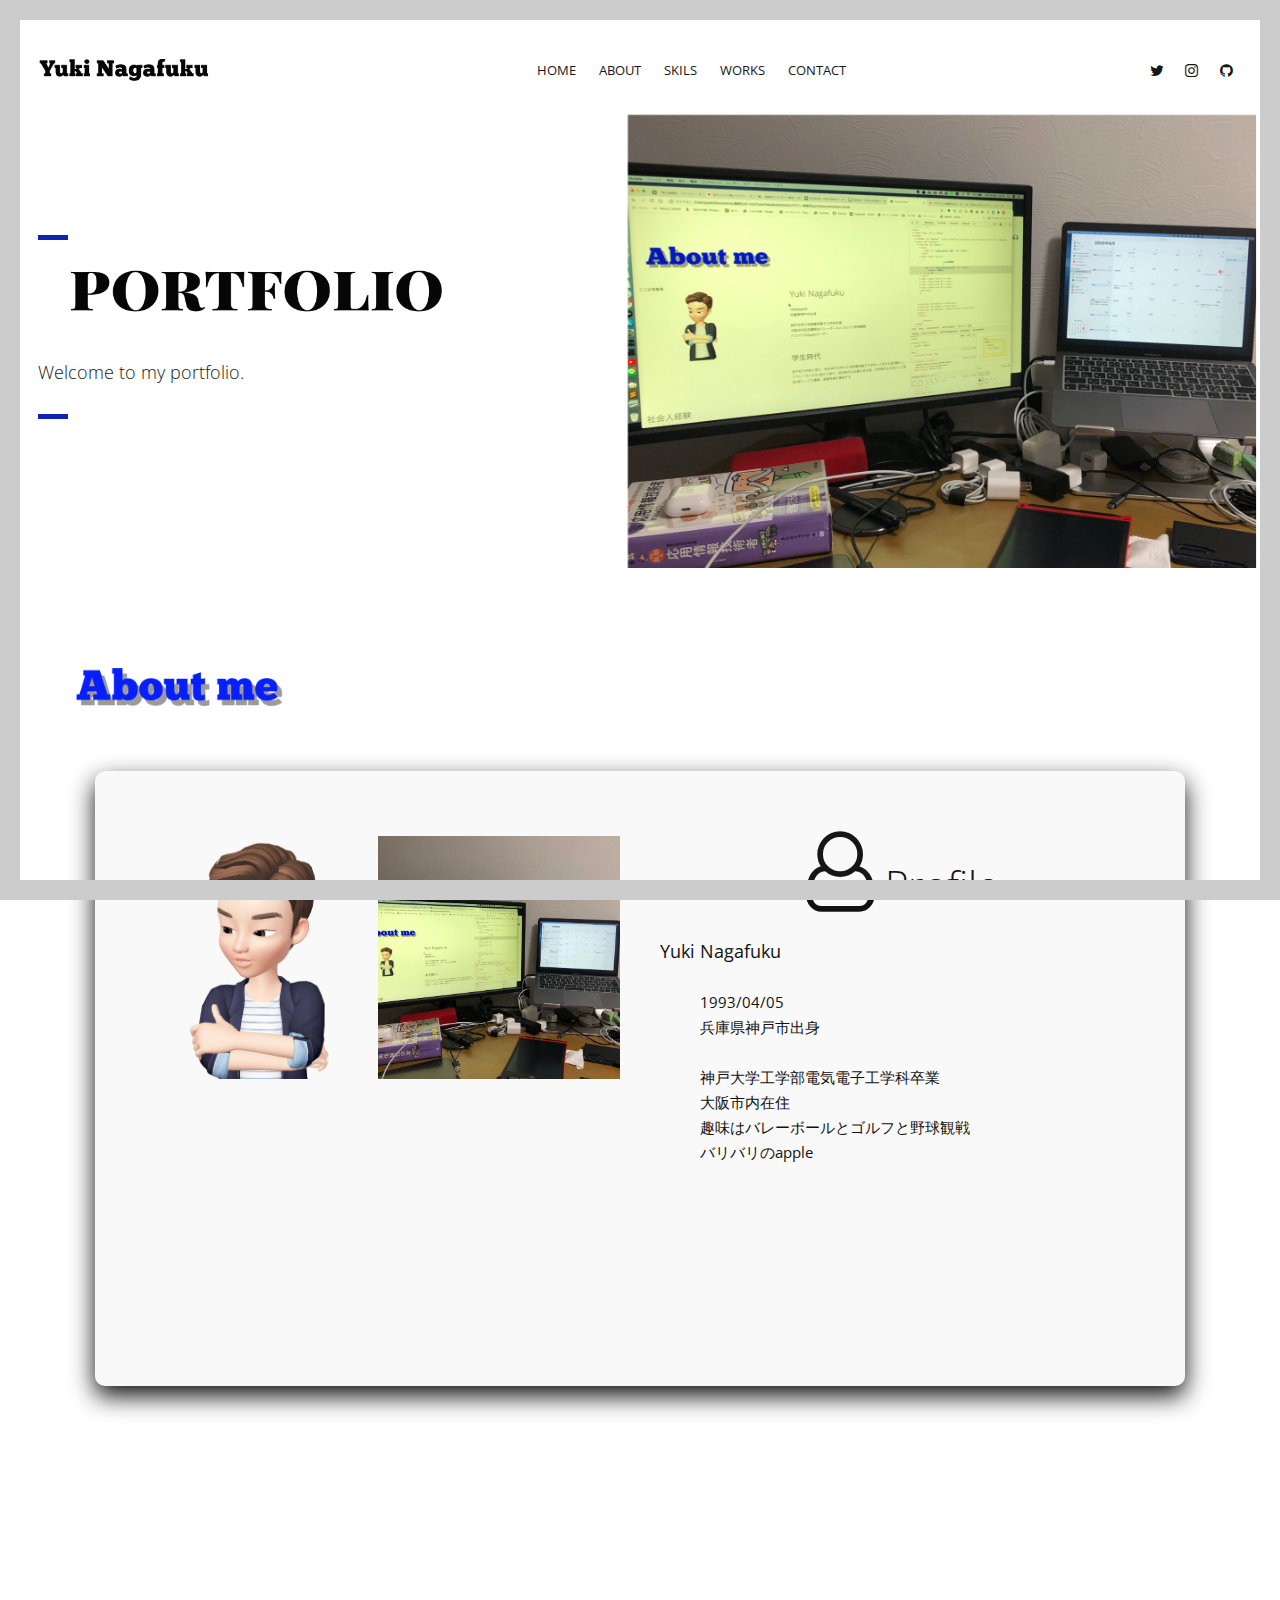
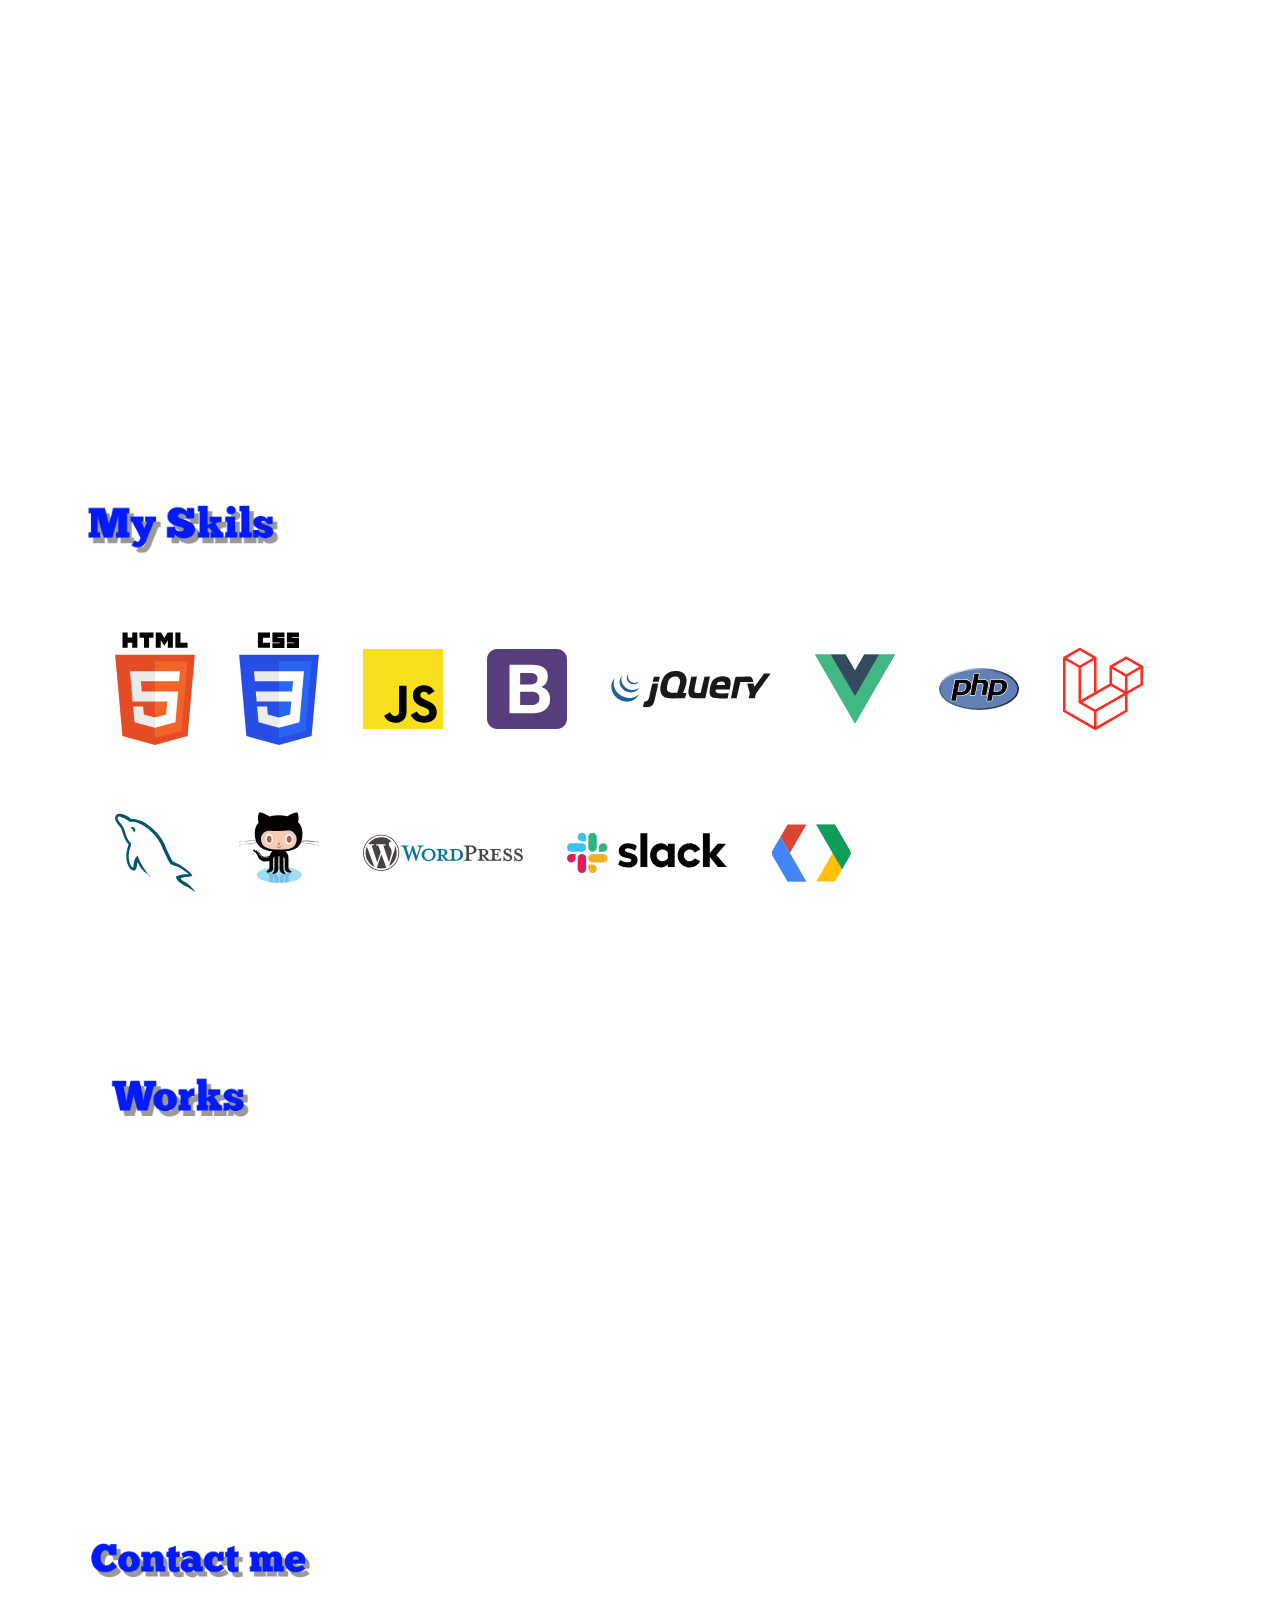
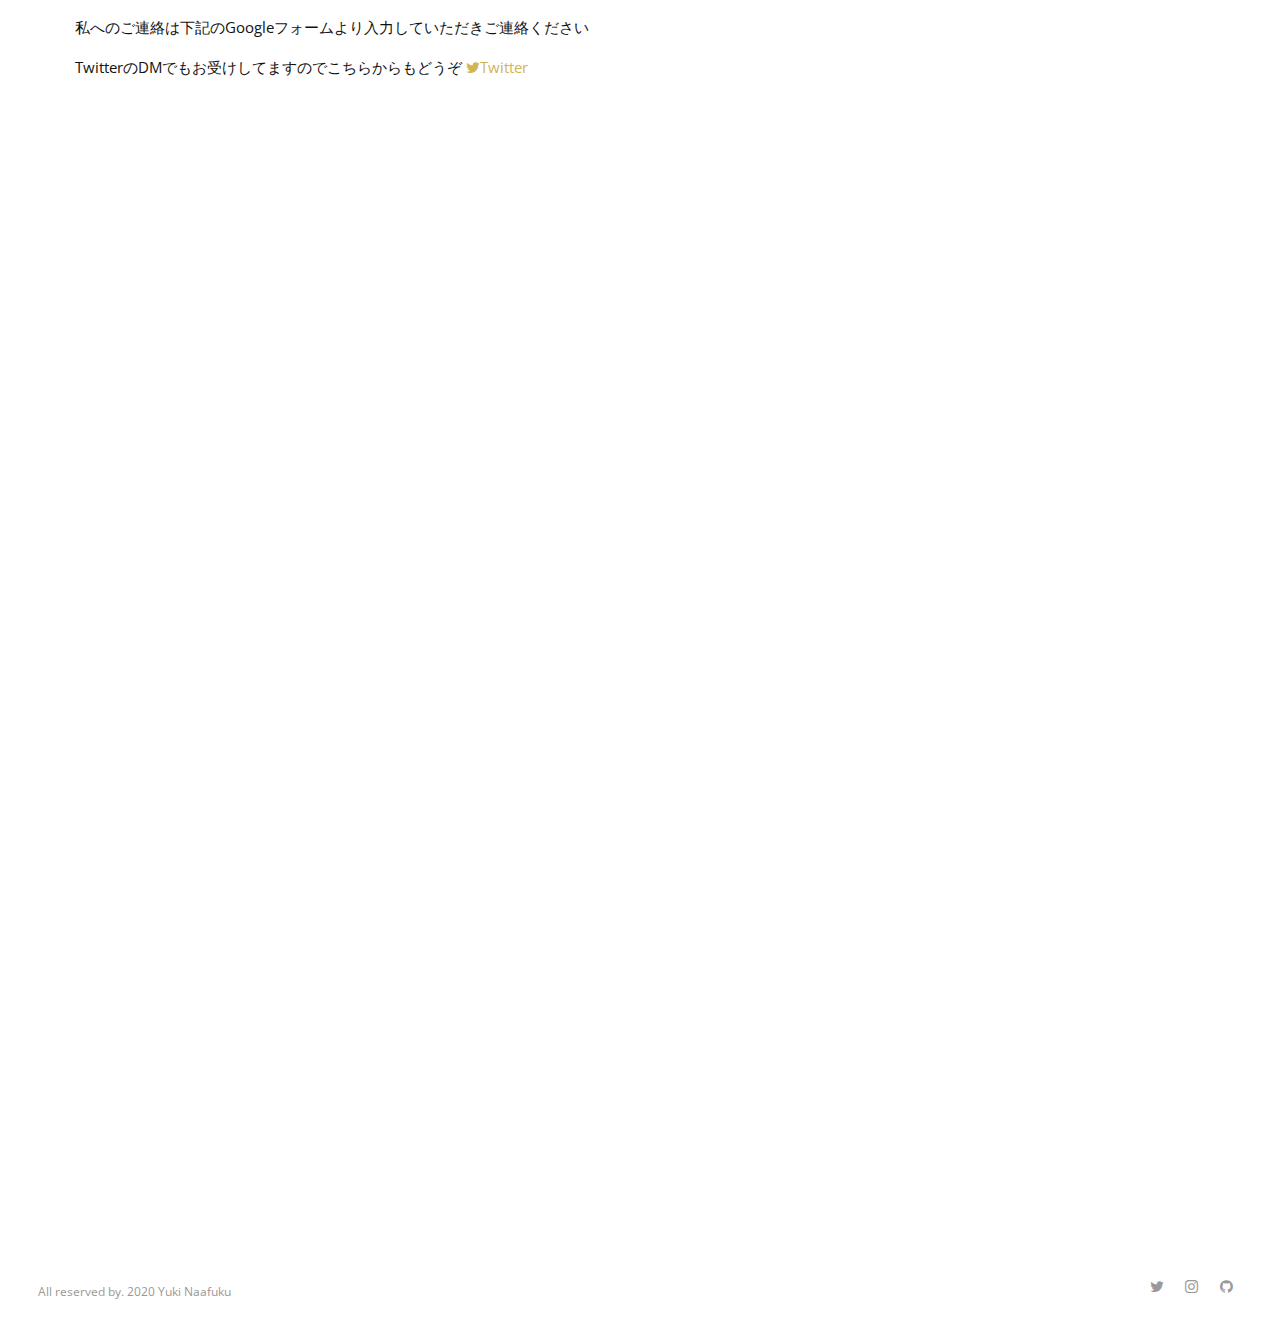
==== commit 55c7bc3c: "大枠の完成" ====
--- a/main/index.html
+++ b/main/index.html
@@ -30,6 +30,24 @@
     <link href='https://fonts.googleapis.com/css?family=Open+Sans:400,300,600,700,800' rel='stylesheet' type='text/css'>
 </head>
 <body>
+
+	<!-- Preloader -->
+<div id="preloader">
+    <div id="status" class="la-ball-triangle-path">
+        <div></div>
+        <div></div>
+        <div></div>
+    </div>
+</div>
+<!--End of Preloader-->
+
+<div class="page-border" data-wow-duration="0.7s" data-wow-delay="0.2s">
+    <div class="top-border wow fadeInDown animated" style="visibility: visible; animation-name: fadeInDown;"></div>
+    <div class="right-border wow fadeInRight animated" style="visibility: visible; animation-name: fadeInRight;"></div>
+    <div class="bottom-border wow fadeInUp animated" style="visibility: visible; animation-name: fadeInUp;"></div>
+    <div class="left-border wow fadeInLeft animated" style="visibility: visible; animation-name: fadeInLeft;"></div>
+</div>
+
 
 <div id="wrapper">
 
@@ -154,7 +172,7 @@
 								神戸大学工学部電気電子工学科卒業<br>
 								大阪市内在住<br>
 								趣味はバレーボールとゴルフと野球観戦<br>
-								バリバリのAppleユーザー</p>
+								バリバリのapple
 						</div>
 					</div>
 			</div>
@@ -515,7 +533,7 @@
 			<p>TwitterのDMでもお受けしてますのでこちらからもどうぞ<a target="_blank" title="Twitter" href="http://www.twitter.com/username">
                         <i class="fa fa-twitter fa-1x"></i><span>Twitter</span>
                     </a></p>
-			<iframe src="https://docs.google.com/forms/d/e/1FAIpQLSeGWJU9T7nqC_vS3ymaHJwvy68yf9v8HyG9bkX-9JCF646Y-w/viewform?embedded=true" height="1100" frameborder="0" marginheight="0" marginwidth="0">読み込んでいます…</iframe>
+			<iframe src="https://docs.google.com/forms/d/e/1FAIpQLSeGWJU9T7nqC_vS3ymaHJwvy68yf9v8HyG9bkX-9JCF646Y-w/viewform?embedded=true" width=100% height="1100" frameborder="0" marginheight="0" marginwidth="0">読み込んでいます…</iframe>
 		</section>
 	</main>
 
--- a/main/css/namari-color.css
+++ b/main/css/namari-color.css
@@ -1,4 +1,4 @@
-/* Namari Landing Page Dynamic Style Index
+/*Page Dynamic Style Index
 
 1. Website Default Styling
 2. Navigation
@@ -38,11 +38,7 @@
 /* Border Color */
 
 #banner .section-heading:before, .testimonial.classic footer:before {
-    background: #d2b356;
-}
-
-.pricing-block-content:hover {
-    border-color:#d2b356;
+    background: #091eb3;
 }
 
 
@@ -90,7 +86,7 @@
 }
 
 .section-heading h2:after {
-    background:#d2b356;
+    background:#091eb3;
     content:"";
     display:block;
     width:30px;
@@ -141,24 +137,6 @@
     color:#111;
 }
 
-/* Logo, if you are using Fonts as Logo and not image
-
-#logo h1 {
-    font-family:;
-    font-size:; 
-    font-weight:;
-    color:;
-}
-
-#logo h2 {
-    font-family:;
-    font-size:; 
-    font-weight:;
-    color:;
-}
-
-*/
-
 
 /* Banner Typography */
 
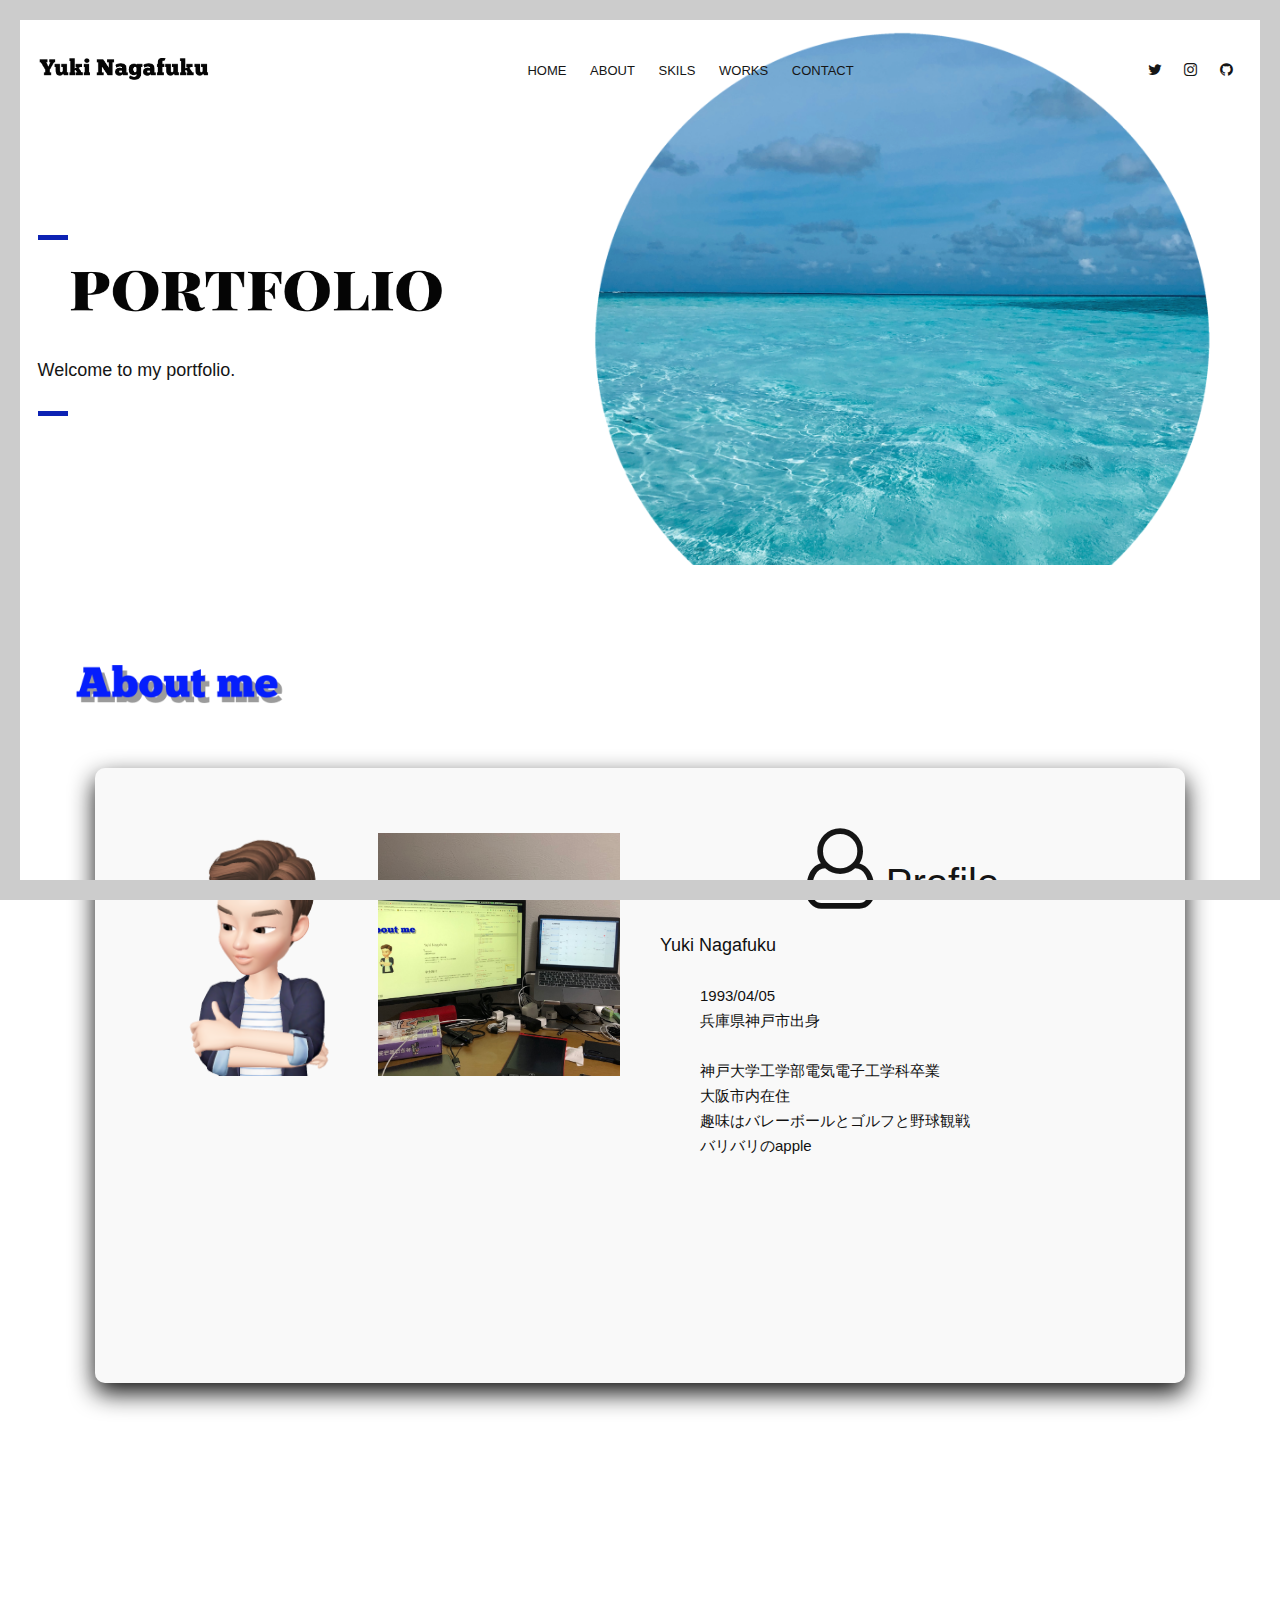
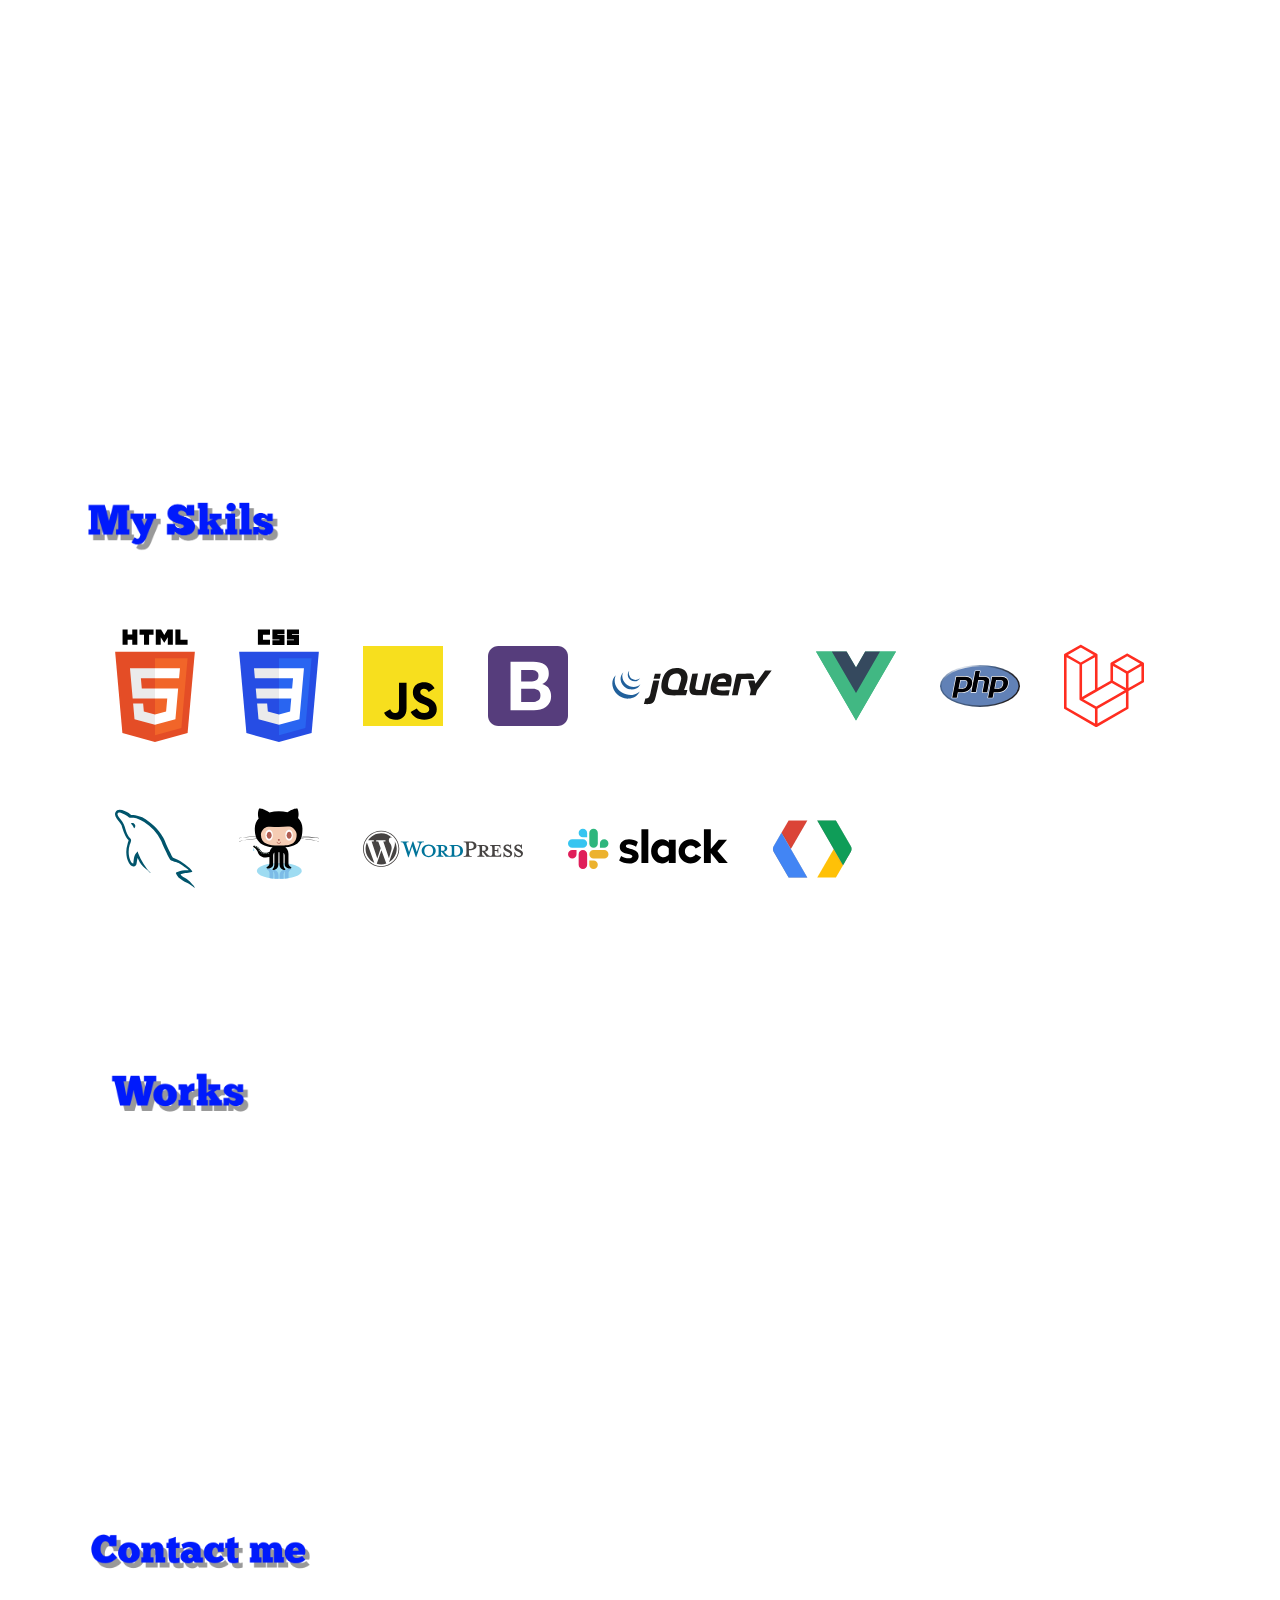
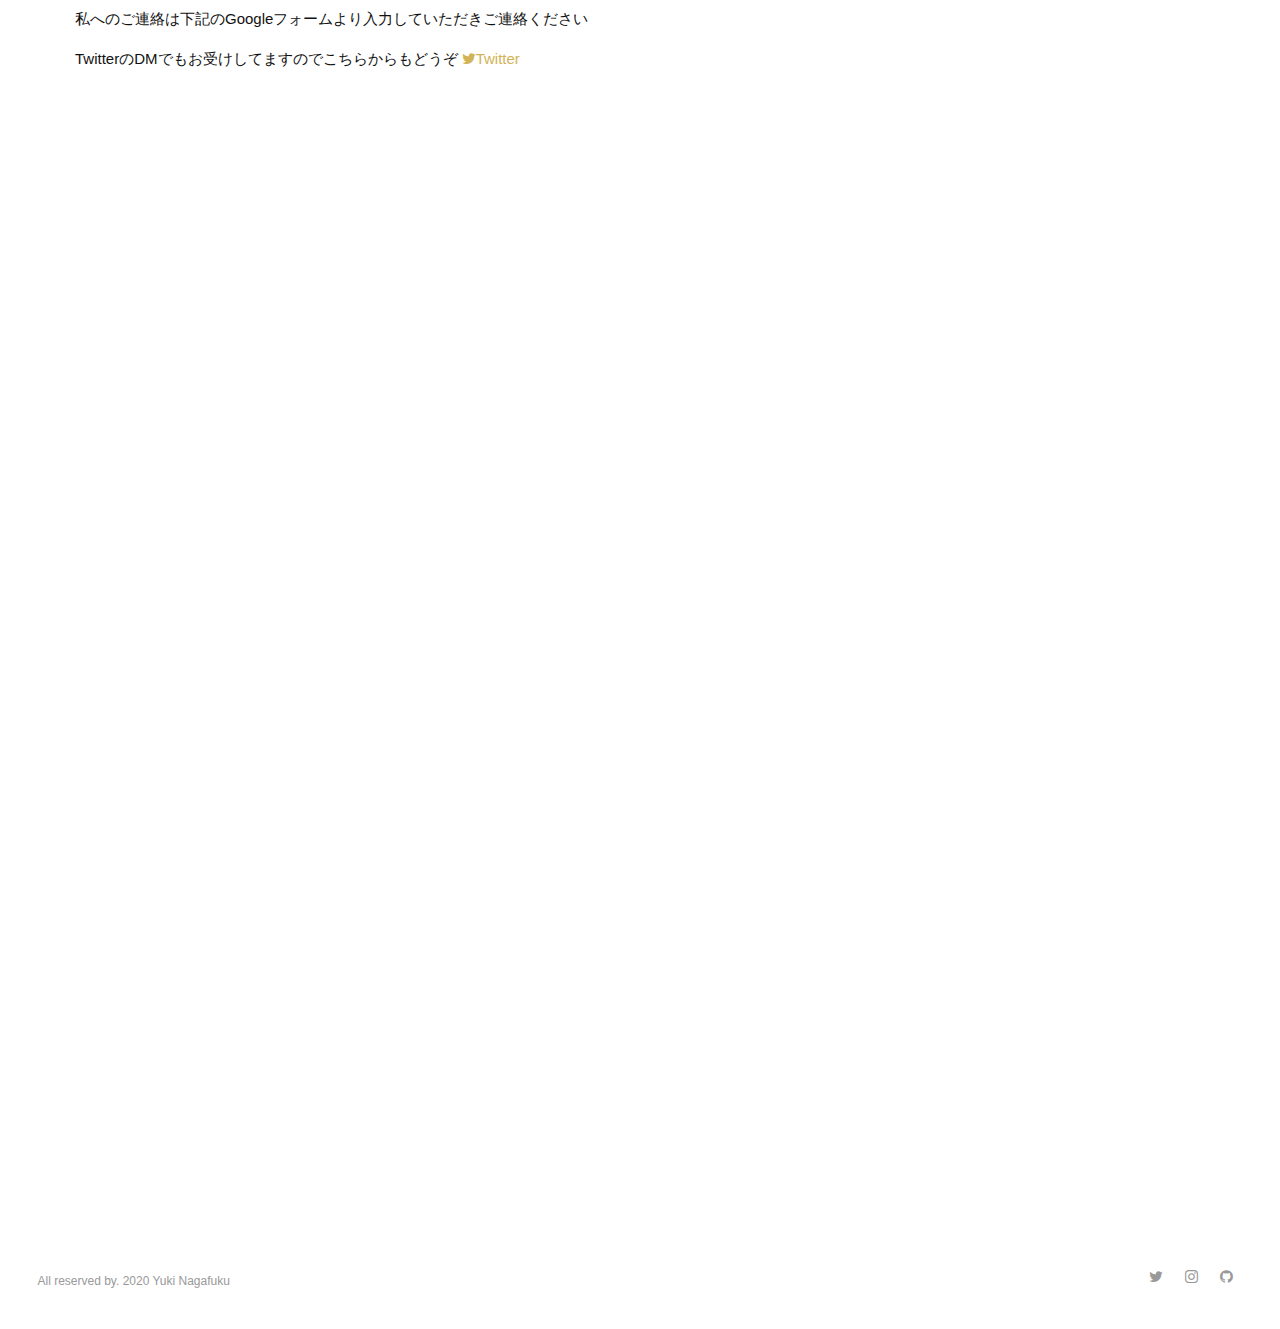
==== commit caa3ce62: "デザインの修正" ====
--- a/main/index.html
+++ b/main/index.html
@@ -205,6 +205,7 @@
 
 
 		<section id="skils">
+		</style>
 			<div><img src="images/skils.PNG" alt="skills" class="section-image"></div>
 			<div class="skils-list">
 
@@ -540,7 +541,7 @@
 	<footer id="landing-footer" class="clearsfix">
 		<div class="row clearfix">
 
-            <p id="copyright" class="col-2">All reserved by. 2020 Yuki Naafuku</p>
+            <p id="copyright" class="col-2">All reserved by. 2020 Yuki Nagafuku</p>
 
             <!--Social Icons in Footer-->
             <ul class="col-2 social-icons">
--- a/main/css/namari-color.css
+++ b/main/css/namari-color.css
@@ -131,7 +131,7 @@
 
 
 body {
-    font-family: 'Open Sans', sans-serif, Arial, Helvetica;
+    font-family: 'Kokoro', sans-serif, Arial, Helvetica;
     font-size:15px;
     font-weight:normal;
     color:#111;
@@ -141,7 +141,7 @@
 /* Banner Typography */
 
 #banner h1 {
-    font-family: 'Open Sans', sans-serif, Arial, Helvetica;
+    font-family: 'Kokoro', sans-serif, Arial, Helvetica;
     font-size:62px;
     line-height:60px;
     font-weight:800;
@@ -149,7 +149,7 @@
 }
 
 #banner h2 {
-    font-family: 'Open Sans', sans-serif, Arial, Helvetica;
+    font-family: 'Kokoro', sans-serif, Arial, Helvetica;
     font-size:18px;
     font-weight:300;
     color:#111;
@@ -159,14 +159,14 @@
 /* Section Title and Subtitle */
 
 .section-title {
-    font-family: 'Open Sans', sans-serif, Arial, Helvetica;
+    font-family: 'Kokoro', sans-serif, Arial, Helvetica;
     font-size: 34px; 
     font-weight:700;
     color:#111;
 }
 
 .section-subtitle {
-    font-family: 'Open Sans', sans-serif, Arial, Helvetica;
+    font-family: 'Kokoro', sans-serif, Arial, Helvetica;
     font-size: 16px;
     font-weight:300;
     color:#9c9c9c;
@@ -175,7 +175,7 @@
 /* Testimonial */
 
 .testimonial q {
-    font-family: 'Open Sans', sans-serif, Arial, Helvetica;
+    font-family: 'Kokoro', sans-serif, Arial, Helvetica;
     font-size: 17px; 
     font-weight:300;
 }
@@ -188,42 +188,42 @@
 /* Standard Headings h1-h6 */
 
 h1 {
-    font-family: 'Open Sans', sans-serif, Arial, Helvetica;
+    font-family: 'Kokoro', sans-serif, Arial, Helvetica;
     font-size: 40px; 
     font-weight:300;
     color:#111;
 }
 
 h2 {
-    font-family: 'Open Sans', sans-serif, Arial, Helvetica;
+    font-family: 'Kokoro', sans-serif, Arial, Helvetica;
     font-size: 34px; 
     font-weight:300;
     color:#111;
 }
 
 h3 {
-    font-family: 'Open Sans', sans-serif, Arial, Helvetica;
+    font-family: 'Kokoro', sans-serif, Arial, Helvetica;
     font-size: 30px; 
     font-weight:700;
     color:#111;
 }
 
 h4 {
-    font-family: 'Open Sans', sans-serif, Arial, Helvetica;
+    font-family: 'Kokoro', sans-serif, Arial, Helvetica;
     font-size: 18px; 
     font-weight:400;
     color:#111;
 }
 
 h5 {
-    font-family: 'Open Sans', sans-serif, Arial, Helvetica;
+    font-family: 'Kokoro', sans-serif, Arial, Helvetica;
     font-size: 16px; 
     font-weight:400;
     color:#111;
 }
 
 h6 {
-    font-family: 'Open Sans', sans-serif, Arial, Helvetica;
+    font-family: 'Kokoro', sans-serif, Arial, Helvetica;
     font-size: 14px; 
     font-weight:400;
     color:#111;
@@ -240,7 +240,7 @@
 /* Button Text */
 
 .button, input[type="submit"]  {
-    font-family: 'Open Sans', sans-serif, Arial, Helvetica;
+    font-family: 'Noto Sans Japanese', sans-serif, Arial, Helvetica;
     font-size:14px;
     font-weight:bold;
     color:#111;
@@ -268,7 +268,7 @@
 /* Button Text */
 
 #banner .button {
-    font-family: 'Open Sans', sans-serif, Arial, Helvetica;
+    font-family: 'Kokoro', sans-serif, Arial, Helvetica;
     font-size:16px;
     color:#111;
 }
@@ -294,7 +294,7 @@
 /*------------------------------------------------------------------------------------------*/
 
 #landing-footer, #landing-footer p, #landing-footer a {
-    font-family: 'Open Sans', sans-serif, Arial, Helvetica;
+    font-family: 'Kokoro', sans-serif, Arial, Helvetica;
     font-size:12px;
     font-weight:normal;
     color:#999;
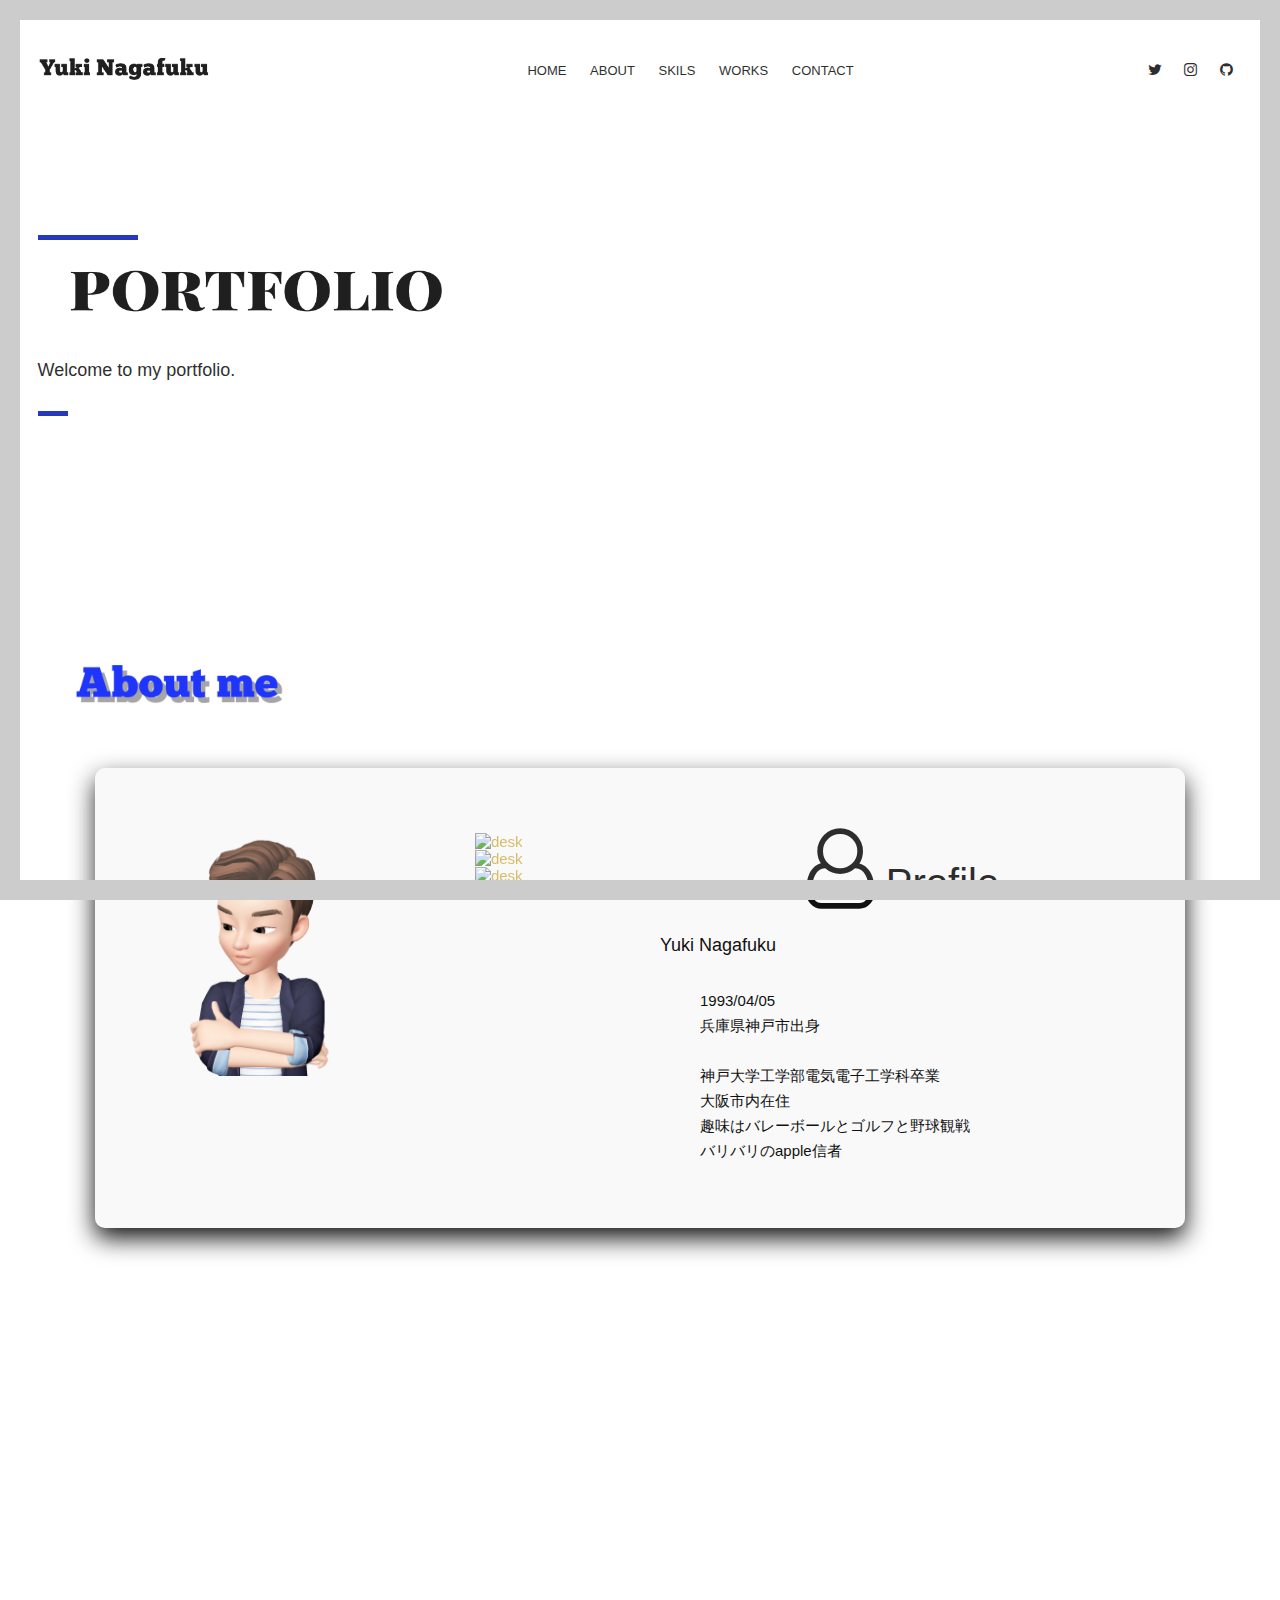
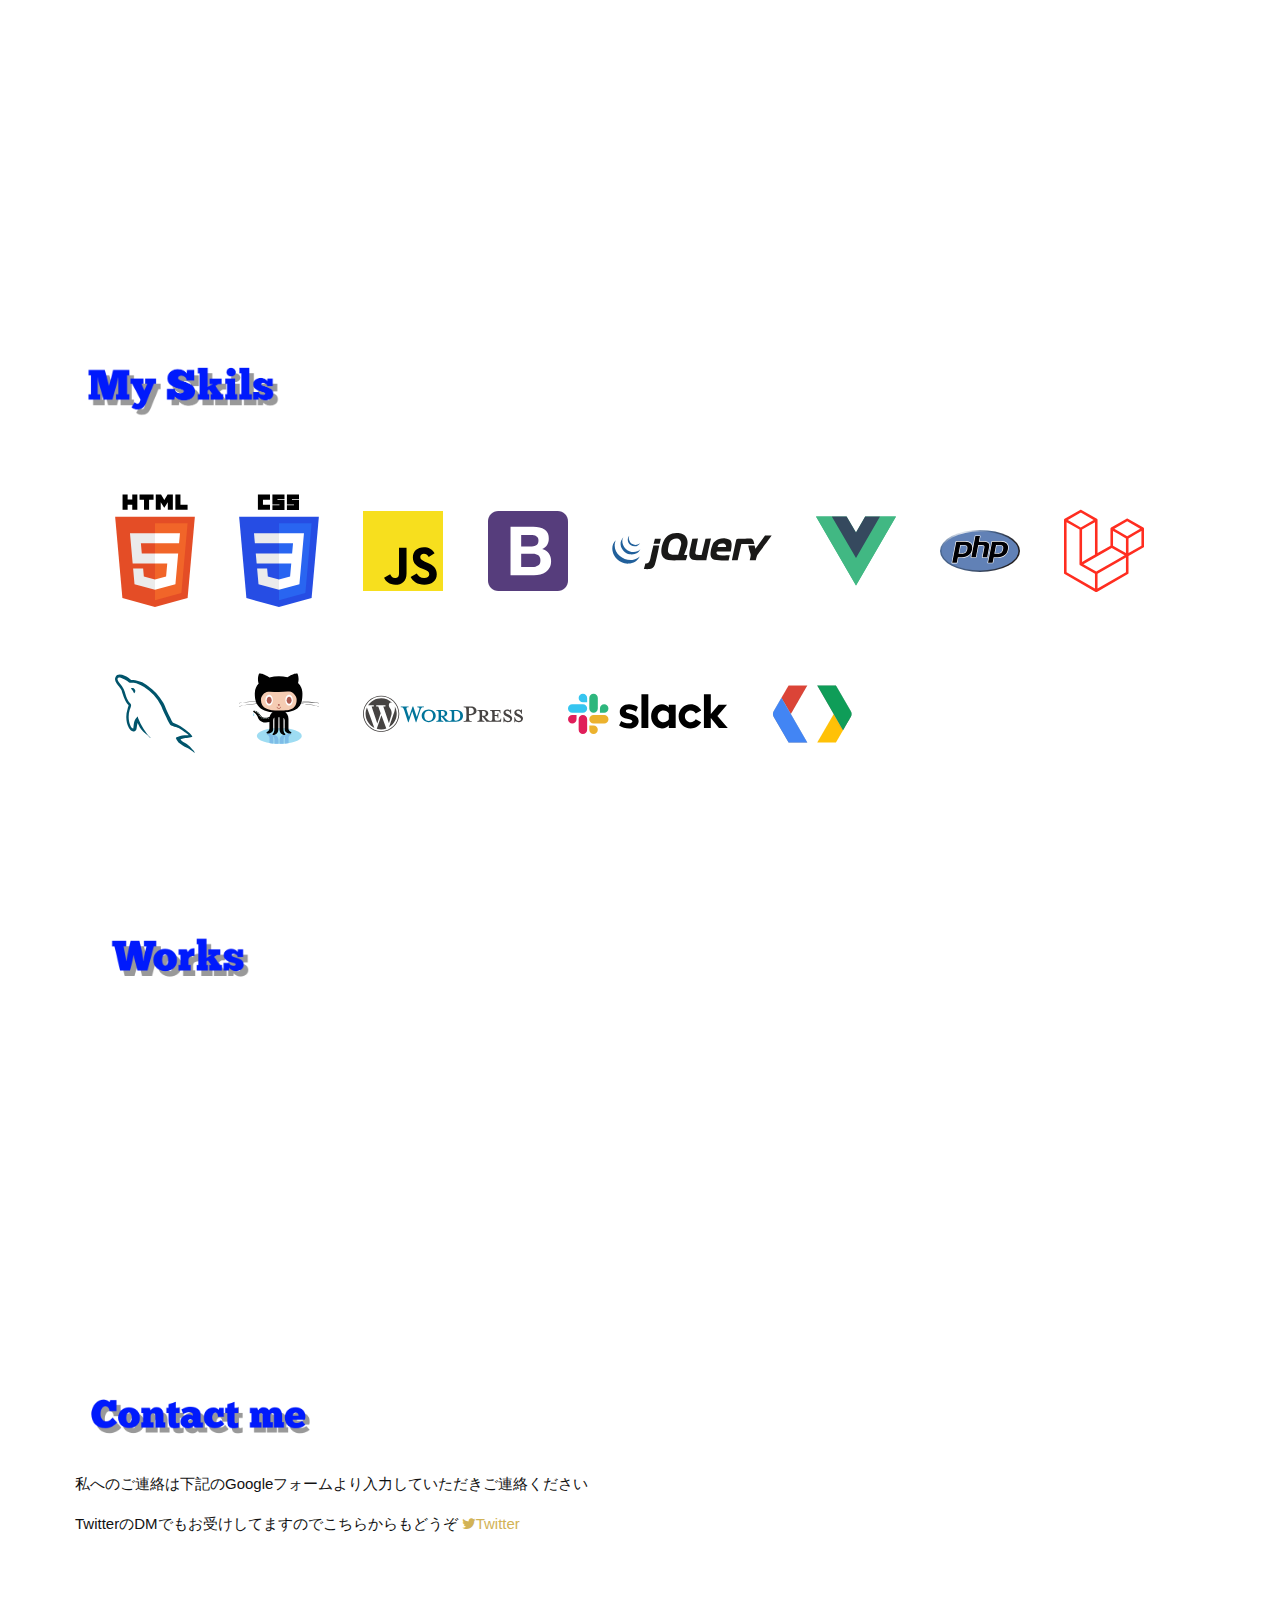
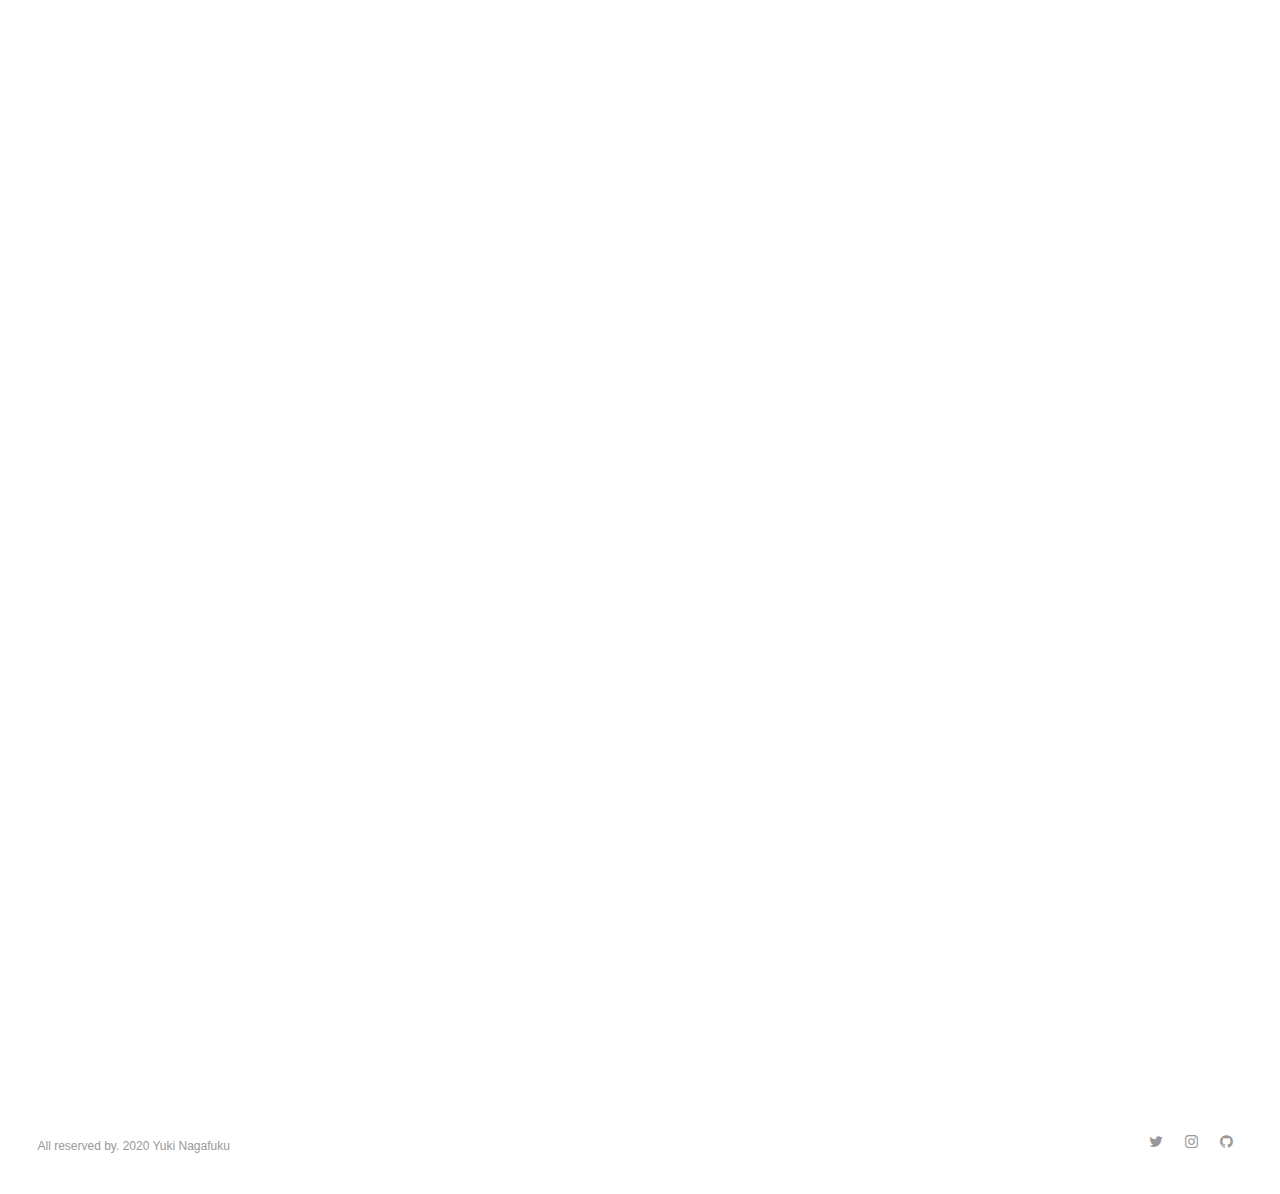
==== commit b97a8564: "画像添付" ====
--- a/main/index.html
+++ b/main/index.html
@@ -18,7 +18,7 @@
     <link rel="stylesheet" href="css/style.css">
 
     <!-- Namari Color CSS -->
-    <link rel="stylesheet" href="css/namari-color.css">
+    <link rel="stylesheet" href="css/color.css">
 
     <!--Icon Fonts - Font Awesome Icons-->
     <link rel="stylesheet" href="css/font-awesome.min.css">
@@ -153,12 +153,12 @@
 		                 data-featherlight-filter="a">
 							<a href="images/gallery-images/myicon.png" data-featherlight="image" class="col-2 wow fadeIn"
 		                   data-wow-delay="0.1s"><img src="images/gallery-images/myicon.png" alt="myicon"/></a>
-		                   <a href="images/gallery-images/myicon.jpg" data-featherlight="image" class="col-2 wow fadeIn"
-		                   data-wow-delay="0.1s"><img src="images/gallery-images/desek.jpg" alt="desk"/></a>
-		                   <a href="images/gallery-images/ipad.jpg" data-featherlight="image" class="col-2 wow fadeIn"
-		                   data-wow-delay="0.1s"><img src="images/gallery-images/ipad.jpg" alt="desk"/></a>
-		                   <a href="images/gallery-images/ipad.jpg" data-featherlight="image" class="col-2 wow fadeIn"
-		                   data-wow-delay="0.1s"><img src="images/gallery-images/ipad.jpg" alt="desk"/></a>
+		                   <a href="images/gallery-images/desk.png" data-featherlight="image" class="col-2 wow fadeIn"
+		                   data-wow-delay="0.1s"><img src="images/gallery-images/desk.png" alt="desk"/></a>
+		                   <a href="images/gallery-images/desk2.png" data-featherlight="image" class="col-2 wow fadeIn"
+		                   data-wow-delay="0.1s"><img src="images/gallery-images/desk2.png" alt="desk"/></a>
+		                   <a href="images/gallery-images/desk3.png" data-featherlight="image" class="col-2 wow fadeIn"
+		                   data-wow-delay="0.1s"><img src="images/gallery-images/desk3.png" alt="desk"/></a>
 		                </aside>
 					</div>
 					<div class="col-2 wow fadeInUp" data-wow-delay="0.5s">
@@ -172,7 +172,7 @@
 								神戸大学工学部電気電子工学科卒業<br>
 								大阪市内在住<br>
 								趣味はバレーボールとゴルフと野球観戦<br>
-								バリバリのapple
+								バリバリのapple信者
 						</div>
 					</div>
 			</div>
--- a/main/css/style.css
+++ b/main/css/style.css
@@ -1,4 +1,4 @@
-/* Namari Landing Page v.1.1.0 Style Index - a free landing page by shapingrain.com
+/*
 
 1. Default and Reset styles
 - 1.1 Input Elements
@@ -97,7 +97,7 @@
 
 .about-box p{
     padding: 20px;
-    margin: 0px 20px;
+    margin: 5px 20px;
 }
 
 .skils-list{
@@ -119,7 +119,40 @@
     width: 160px;
 }
 
-
+@media only screen and (max-width: 480px) {
+
+    /*section*/
+    #about{
+        margin: 10px;
+    }
+
+    #skils{
+        margin: 10px;
+    }
+
+    #works{
+        margin: 10px;
+    }
+
+    #contact{
+        margin: 10px;
+    }
+
+    .about1{
+        margin: 0px;
+    }
+
+    .about2{
+        margin: 0px;
+    }
+
+    .svg-icon svg{
+    width: 60px;
+    height: 90px;
+    margin: 10px;
+}
+
+}
 
 /*ここまで追加*/
 
@@ -898,7 +931,7 @@
 #banner .section-heading:before {
     content: "";
     display: block;
-    width: 30px;
+    width: 100px;
     height: 5px;
     margin-top: 30px;
 }
--- a/main/css/color.css
+++ b/main/css/color.css
@@ -0,0 +1,307 @@
+/*Page Dynamic Style Index
+
+1. Website Default Styling
+2. Navigation
+3. Primary and Secondary Colors
+4. Banner
+5. Typography
+6. Buttons
+7. Footer
+
+
+/*------------------------------------------------------------------------------------------*/
+/* 1. Website Default Styling */
+/*------------------------------------------------------------------------------------------*/
+
+
+body {
+    background:#fff;
+}
+
+
+/* Default Link Color */
+
+a, .la-ball-triangle-path {
+    color:#d2b356;
+}
+
+a:hover, #header.nav-solid nav a:hover {
+    color:#d2b356;
+}
+
+/* Default Icon Color */
+
+.icon i {
+    color:#d2b356;
+}
+
+/* Border Color */
+
+#banner .section-heading:before, .testimonial.classic footer:before {
+    background: #091eb3;
+}
+
+
+/*------------------------------------------------------------------------------------------*/
+/* 2. Navigation */
+/*------------------------------------------------------------------------------------------*/
+
+
+/* Transparent Navigation Color on a Banner */
+
+#header nav a, #header i {
+    color:#111;
+}
+
+
+/* Navigation Colors when the Navigation is sticky and solid */ 
+
+#header.nav-solid, #header.nav-solid a, #header.nav-solid i, #nav-mobile ul li a {
+    color:#333;
+}
+
+
+/* Navigation Active State */
+
+#header.nav-solid .active {
+    color: #d2b356;
+    border-color: #d2b356;
+}    
+
+
+
+/*------------------------------------------------------------------------------------------*/
+/* 3. Primary and Secondary Colors */
+/*------------------------------------------------------------------------------------------*/
+
+
+/* Primary Background and Text Colors */
+
+.primary-color, .featured .pricing {
+    background-color:#d2b356;
+}
+
+.primary-color, .primary-color .section-title, .primary-color .section-subtitle, .featured .pricing, .featured .pricing p {
+    color:#fff;    
+}
+
+.section-heading h2:after {
+    background:#091eb3;
+    content:"";
+    display:block;
+    width:30px;
+    height:5px;
+    margin-top:30px;
+}
+
+.text-center .section-heading h2:after {
+    margin:30px auto 25px auto;
+}
+
+/* Primary Icon Colors */
+
+.primary-color .icon i, .primary-color i {
+    color:#fff;
+}
+
+
+/* Secondary Background and Text Colors */
+
+.secondary-color {
+    background-color:#f5f5f5;
+}
+
+
+/*------------------------------------------------------------------------------------------*/
+/* 4. Banner */
+/*------------------------------------------------------------------------------------------*/
+
+
+/* Banner Background and Text Colors */
+
+#banner {
+    background: url("../images/banner-images/banner-image-1.png") no-repeat center top;
+    background-size:cover;
+}
+
+
+/*------------------------------------------------------------------------------------------*/
+/* 5. Typography */
+/*------------------------------------------------------------------------------------------*/
+
+
+body {
+    font-family: 'Kokoro', sans-serif, Arial, Helvetica;
+    font-size:15px;
+    font-weight:normal;
+    color:#111;
+}
+
+
+/* Banner Typography */
+
+#banner h1 {
+    font-family: 'Kokoro', sans-serif, Arial, Helvetica;
+    font-size:62px;
+    line-height:60px;
+    font-weight:800;
+    color:#111;
+}
+
+#banner h2 {
+    font-family: 'Kokoro', sans-serif, Arial, Helvetica;
+    font-size:18px;
+    font-weight:300;
+    color:#111;
+}
+
+
+/* Section Title and Subtitle */
+
+.section-title {
+    font-family: 'Kokoro', sans-serif, Arial, Helvetica;
+    font-size: 34px; 
+    font-weight:700;
+    color:#111;
+}
+
+.section-subtitle {
+    font-family: 'Kokoro', sans-serif, Arial, Helvetica;
+    font-size: 16px;
+    font-weight:300;
+    color:#9c9c9c;
+}
+
+/* Testimonial */
+
+.testimonial q {
+    font-family: 'Kokoro', sans-serif, Arial, Helvetica;
+    font-size: 17px; 
+    font-weight:300;
+}
+
+.testimonial.classic q, .testimonial.classic footer {
+    color:#111;
+}
+
+
+/* Standard Headings h1-h6 */
+
+h1 {
+    font-family: 'Kokoro', sans-serif, Arial, Helvetica;
+    font-size: 40px; 
+    font-weight:300;
+    color:#111;
+}
+
+h2 {
+    font-family: 'Kokoro', sans-serif, Arial, Helvetica;
+    font-size: 34px; 
+    font-weight:300;
+    color:#111;
+}
+
+h3 {
+    font-family: 'Kokoro', sans-serif, Arial, Helvetica;
+    font-size: 30px; 
+    font-weight:700;
+    color:#111;
+}
+
+h4 {
+    font-family: 'Kokoro', sans-serif, Arial, Helvetica;
+    font-size: 18px; 
+    font-weight:400;
+    color:#111;
+}
+
+h5 {
+    font-family: 'Kokoro', sans-serif, Arial, Helvetica;
+    font-size: 16px; 
+    font-weight:400;
+    color:#111;
+}
+
+h6 {
+    font-family: 'Kokoro', sans-serif, Arial, Helvetica;
+    font-size: 14px; 
+    font-weight:400;
+    color:#111;
+}
+
+
+/*------------------------------------------------------------------------------------------*/
+/* 6. Buttons */
+/*------------------------------------------------------------------------------------------*/
+
+/* ----------Default Buttons---------- */
+
+
+/* Button Text */
+
+.button, input[type="submit"]  {
+    font-family: 'Noto Sans Japanese', sans-serif, Arial, Helvetica;
+    font-size:14px;
+    font-weight:bold;
+    color:#111;
+}
+
+
+/* Button Color */
+
+.button, input[type="submit"] {
+    border-color:#111;
+}
+
+
+/* Button Hover Color */
+
+.button:hover,  input[type="submit"]:hover {
+    border-color:#d2b356;
+    color:#d2b356;
+}
+
+
+/* ----------Banner Buttons---------- */
+
+
+/* Button Text */
+
+#banner .button {
+    font-family: 'Kokoro', sans-serif, Arial, Helvetica;
+    font-size:16px;
+    color:#111;
+}
+
+
+/* Button Color */
+
+#banner .button {
+    border-color:#111;
+}
+
+
+/* Button Hover Color */
+
+#banner .button:hover {
+    color:#d2b356;
+    border-color:#d2b356;
+}
+
+
+/*------------------------------------------------------------------------------------------*/
+/* 7. Footer */
+/*------------------------------------------------------------------------------------------*/
+
+#landing-footer, #landing-footer p, #landing-footer a {
+    font-family: 'Kokoro', sans-serif, Arial, Helvetica;
+    font-size:12px;
+    font-weight:normal;
+    color:#999;
+}
+
+/* Footer Icon Color */
+
+#landing-footer i {
+    color:#999;
+}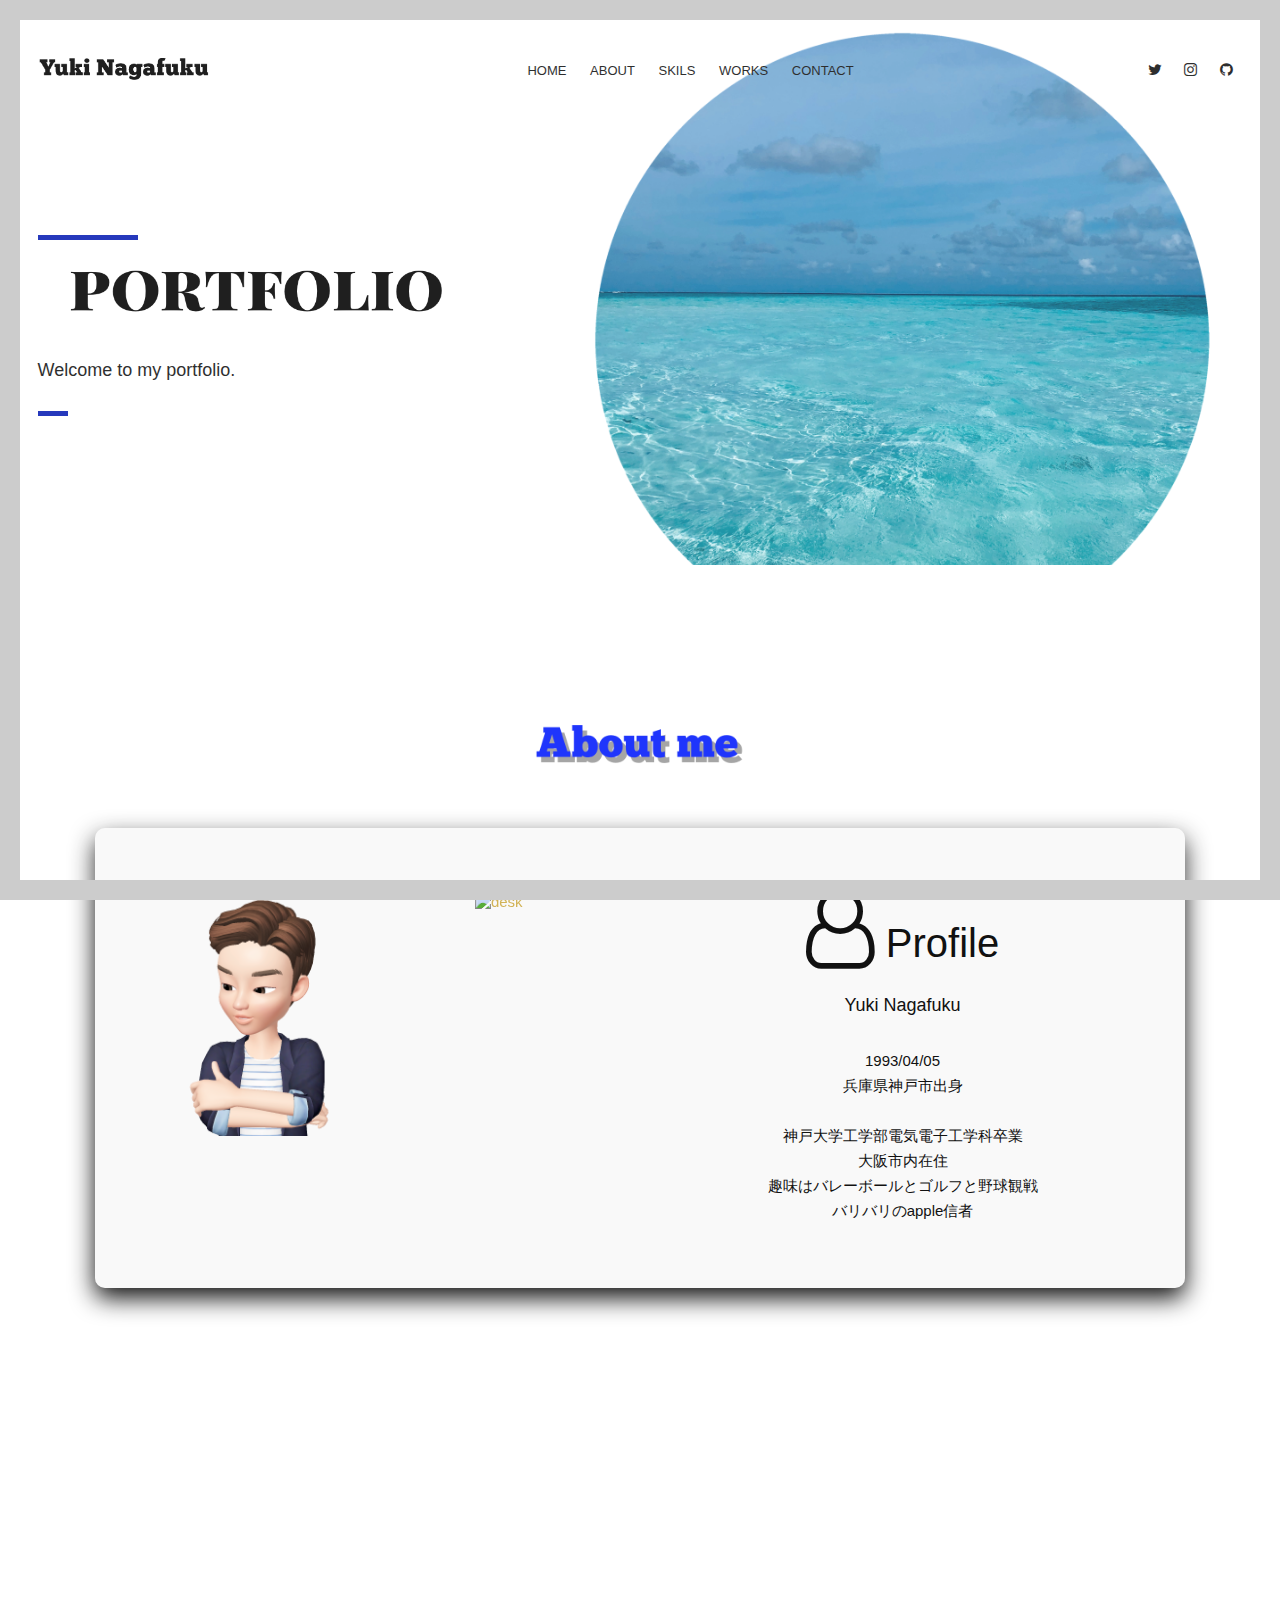
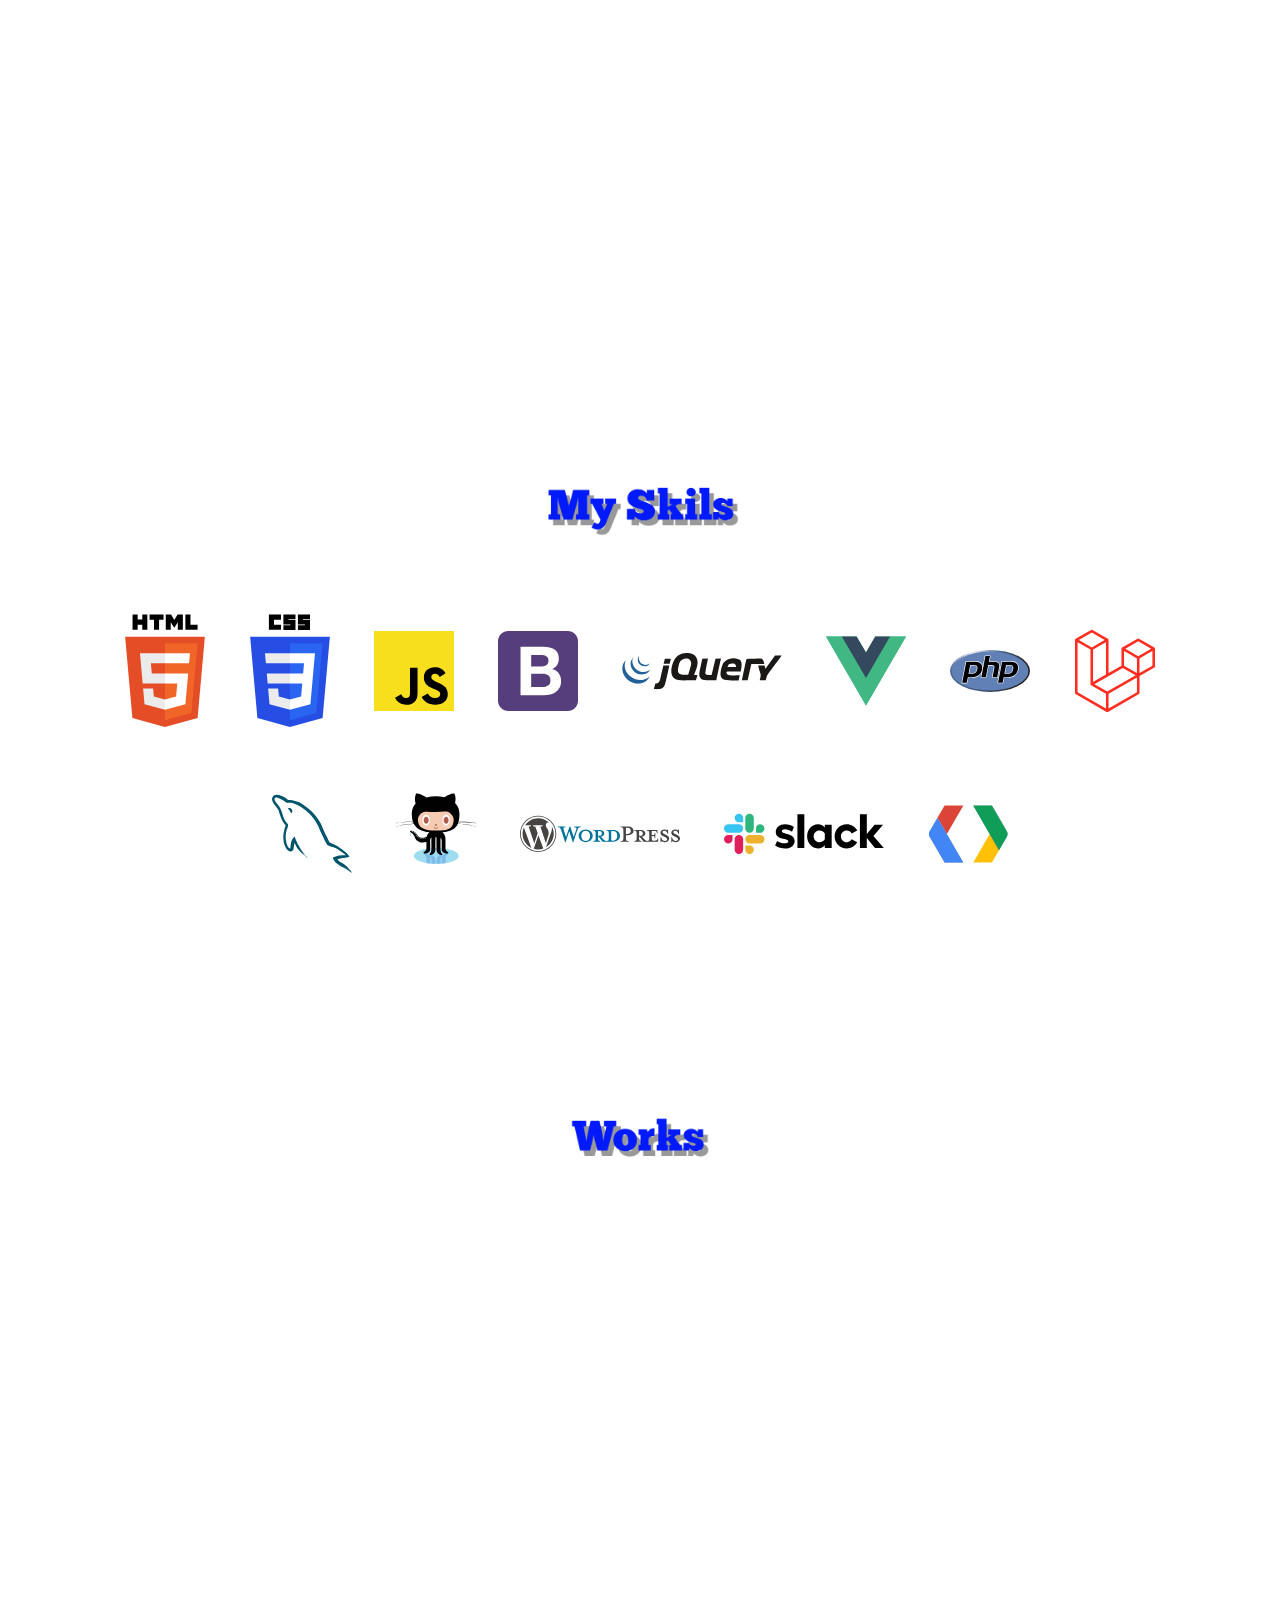
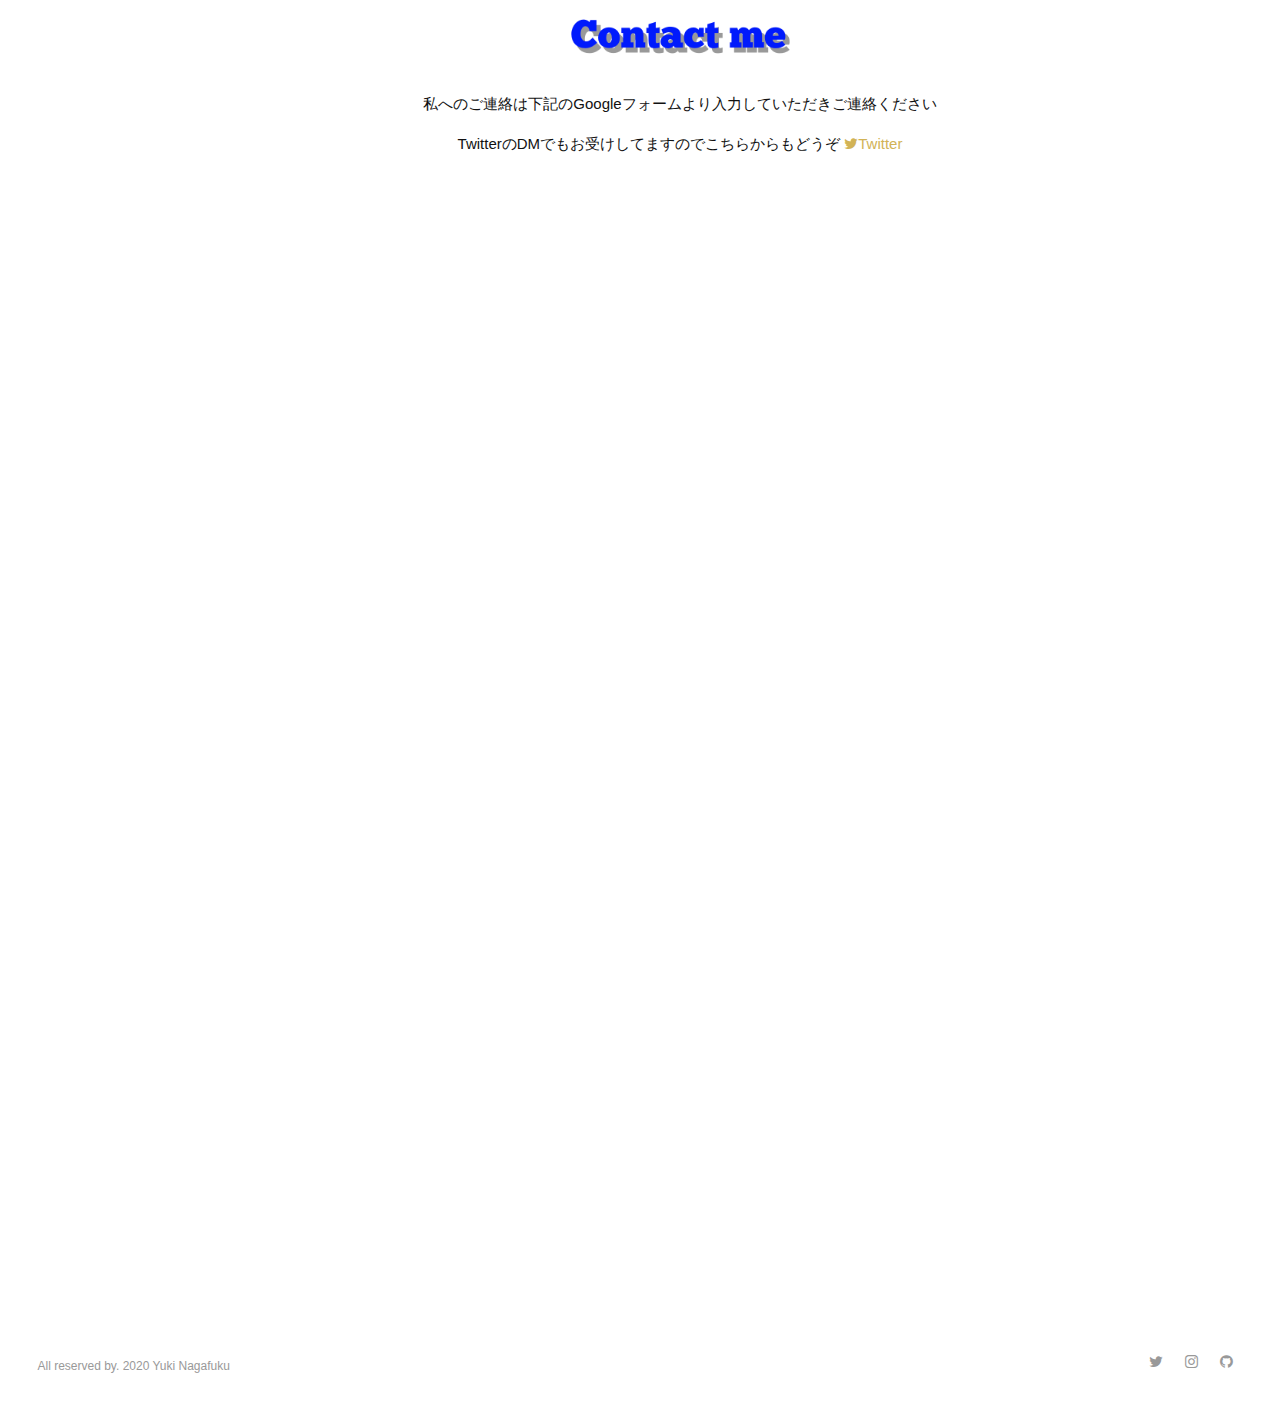
==== commit 10ea7ca9: "スクロールの追加" ====
--- a/main/index.html
+++ b/main/index.html
@@ -71,7 +71,6 @@
                     <!--End of Logo-->
 
                     <aside>
-
                         <!--Social Icons in Header-->
                         <ul class="social-icons">
                             <li>
@@ -92,7 +91,6 @@
                             </li>
                         </ul>
                         <!--End of Social Icons in Header-->
-
                     </aside>
 
                     <!--Main Navigation-->
@@ -143,7 +141,7 @@
 	<main id="content">
 
 
-		<section id="about">
+		<section id="about"  class="scrollto text-center section-body">
 			<div ><img src="images/about.PNG" alt="about" class="section-image"></div>
 			<div class="about1">
 				<div class="col-1 about-box">
@@ -172,11 +170,11 @@
 								神戸大学工学部電気電子工学科卒業<br>
 								大阪市内在住<br>
 								趣味はバレーボールとゴルフと野球観戦<br>
-								バリバリのapple信者
+								バリバリのapple信者</p>
 						</div>
 					</div>
+				</div>
 			</div>
-		</div>
 			<div class="col-1">
 				<div class="col-2 wow fadeInUp " data-wow-delay="0.5s">
 					<div class="about-box">
@@ -204,7 +202,7 @@
 		</section>
 
 
-		<section id="skils">
+		<section id="skils" class="scrollto text-center section-body" data-enllax-ratio=".2">
 		</style>
 			<div><img src="images/skils.PNG" alt="skills" class="section-image"></div>
 			<div class="skils-list">
@@ -500,7 +498,7 @@
 		</section>
 
 
-		<section id="works">
+		<section id="works" class="scrollto text-center section-body" data-enllax-ratio=".2">
 			<div><img src="images/works.PNG" alt="about" class="section-image"></div>
 			<div>
 				<div class="col-3 wow fadeInUp" data-wow-delay="0.4s">
@@ -528,9 +526,9 @@
 		</section>
 
 
-		<section id="contact" class="col-1">
+		<section id="contact" class="col-1 scrollto text-center section-body" data-enllax-ratio=".2">
 			<div><img src="images/contact.PNG" alt="about" class="section-image"></div>
-			<p>私へのご連絡は下記のGoogleフォームより入力していただきご連絡ください</p>
+			<p id="contact1">私へのご連絡は下記のGoogleフォームより入力していただきご連絡ください</p>
 			<p>TwitterのDMでもお受けしてますのでこちらからもどうぞ<a target="_blank" title="Twitter" href="http://www.twitter.com/username">
                         <i class="fa fa-twitter fa-1x"></i><span>Twitter</span>
                     </a></p>
--- a/main/css/style.css
+++ b/main/css/style.css
@@ -31,7 +31,11 @@
 /*------------------------------------------------------------------------------------------*/
 
 /*section*/
-#about{
+.section-body{
+    margin: 100px 40px 40px;
+    padding-top: 40px;
+}
+/*#about{
     margin: 40px;
     padding-top: 40px;
 }
@@ -49,7 +53,7 @@
 #contact{
     margin: 40px;
     padding-top: 40px;
-}
+}*/
 
 .topname{
     text-align: center;
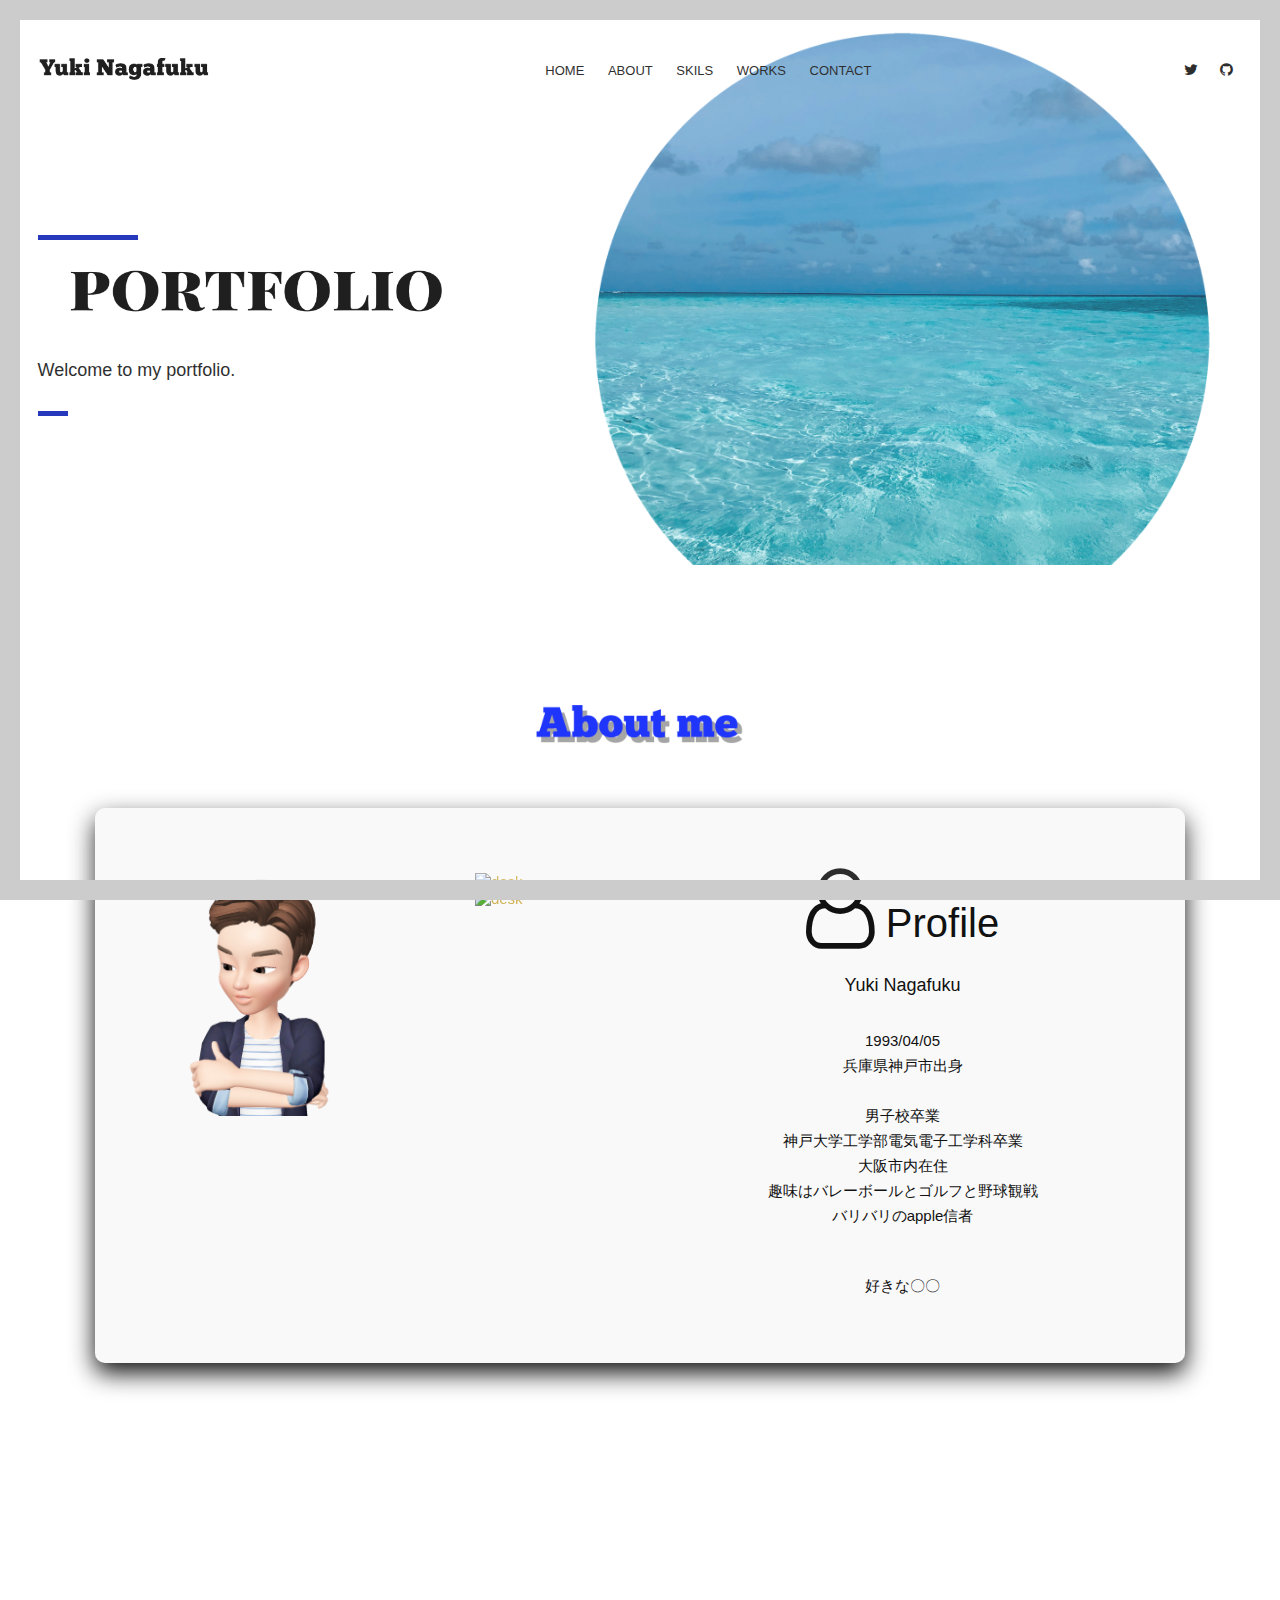
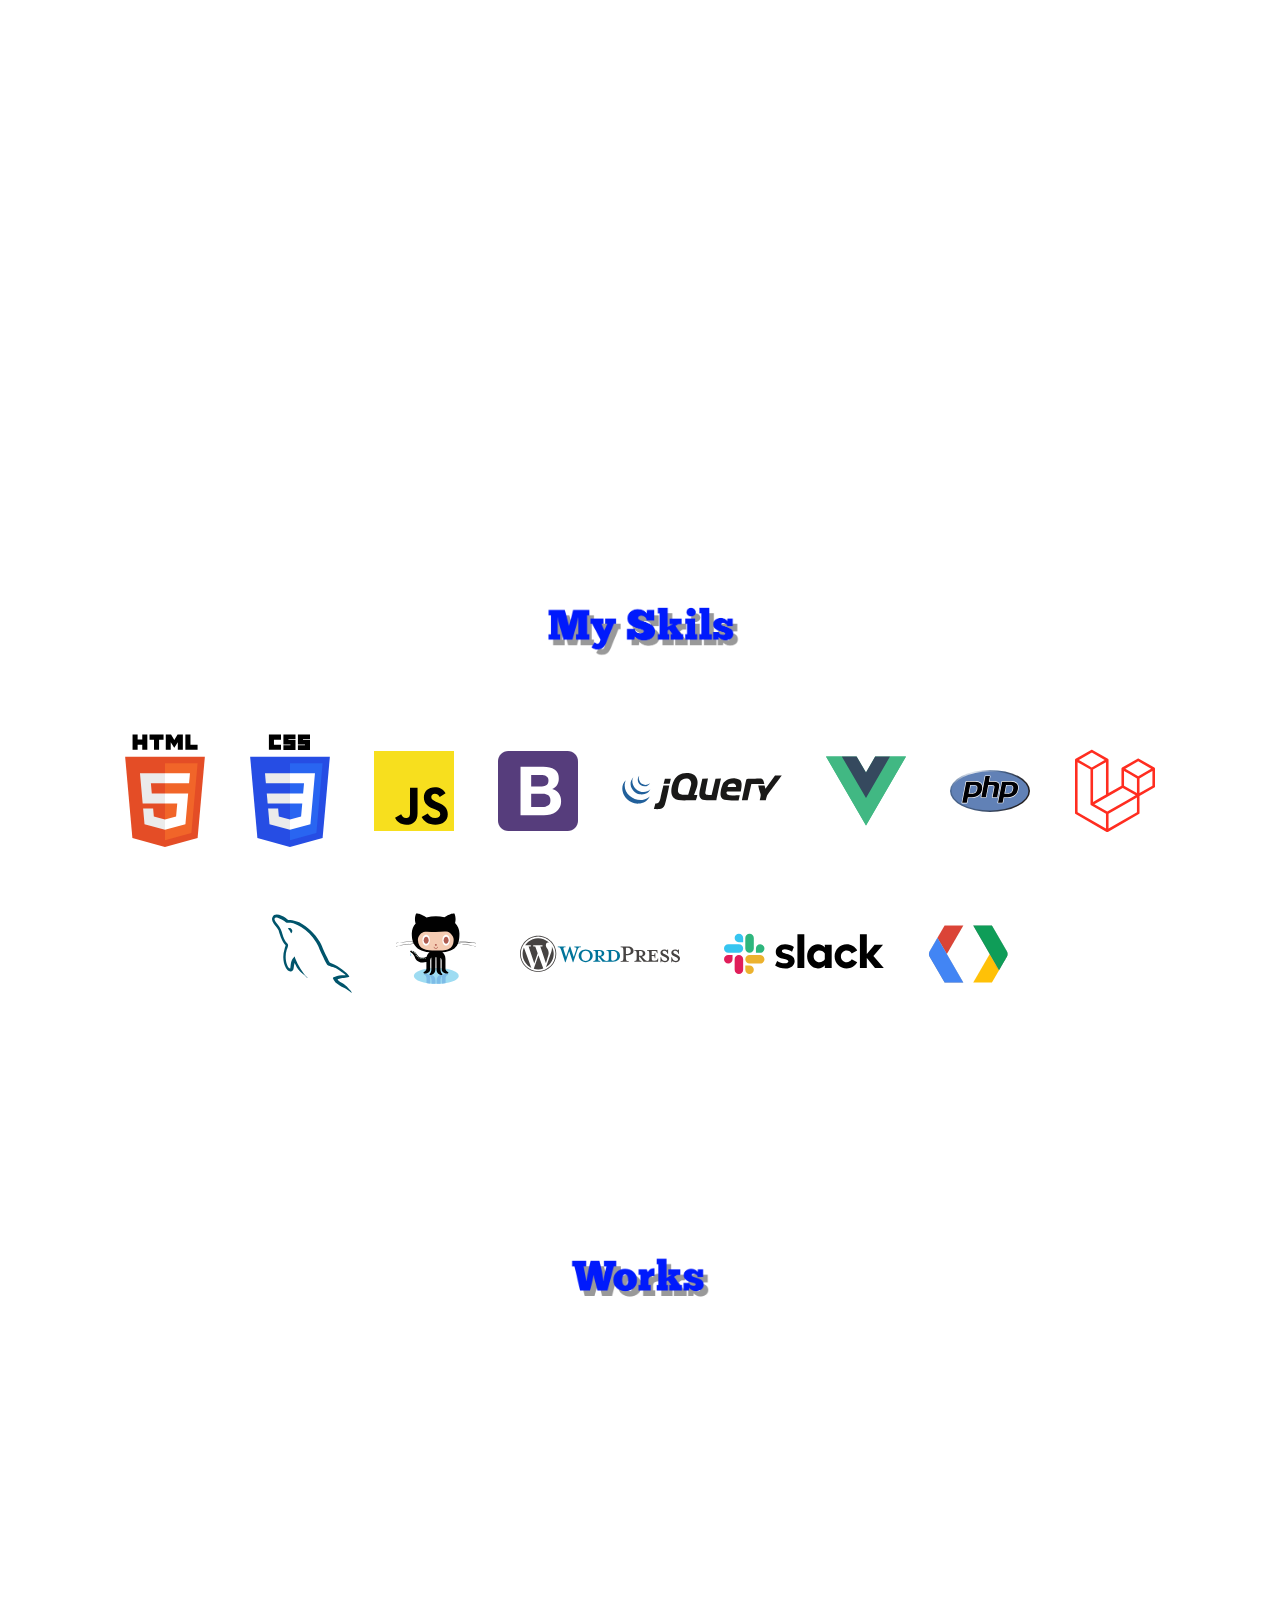
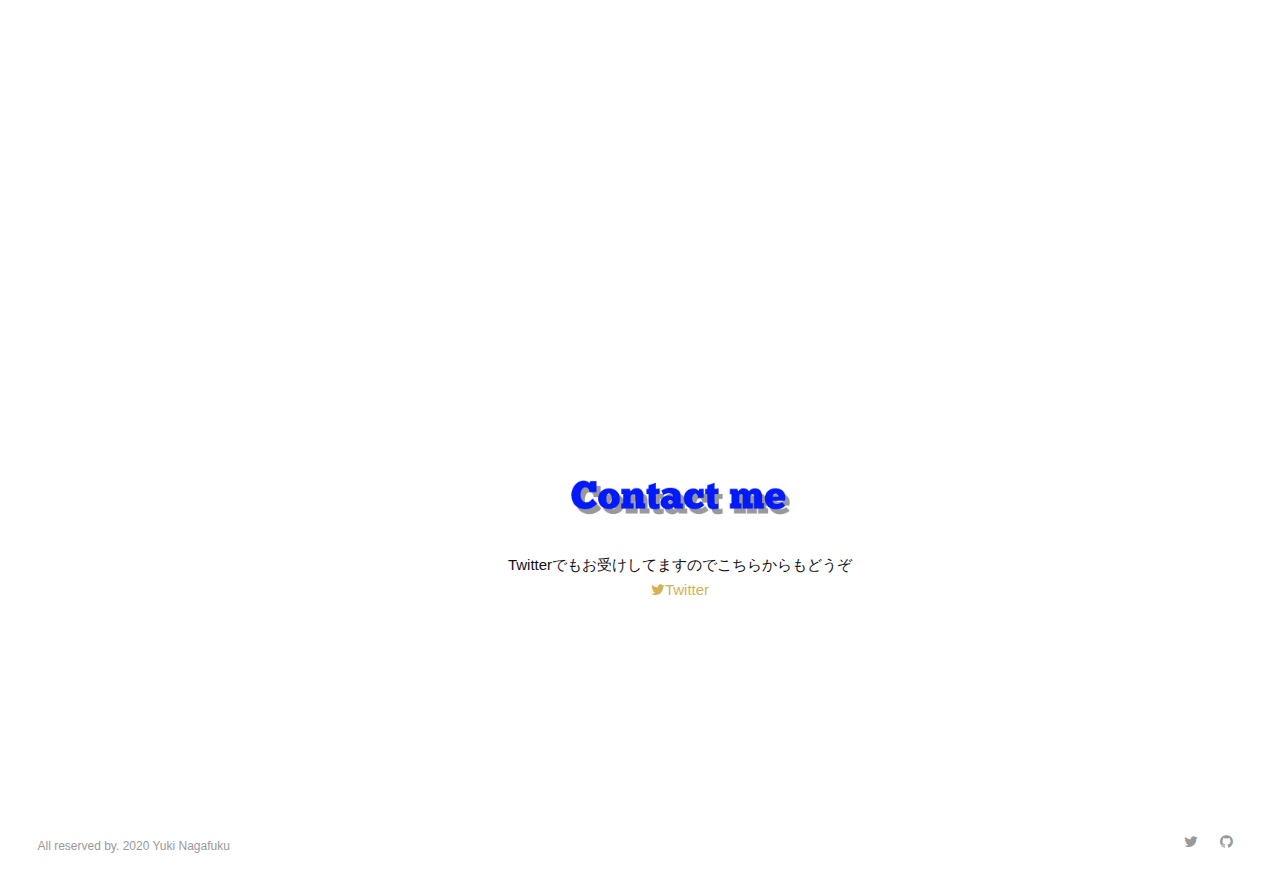
==== commit 33facb1e: "vue.jsでコンタクトフォームを改造" ====
--- a/main/index.html
+++ b/main/index.html
@@ -76,11 +76,6 @@
                             <li>
                                 <a target="_blank" title="Twitter" href="http://www.twitter.com/username">
                                     <i class="fa fa-twitter fa-1x"></i><span>Twitter</span>
-                                </a>
-                            </li>
-                            <li>
-                                <a target="_blank" title="Instagram" href="http://www.instagram.com/username">
-                                    <i class="fa fa-instagram fa-1x"></i><span>Instagram</span>
                                 </a>
                             </li>
                             <li>
@@ -167,10 +162,12 @@
 							<h4>Yuki Nagafuku</h4>
 							<p>1993/04/05<br>
 								兵庫県神戸市出身<br><br>
+								男子校卒業<br>
 								神戸大学工学部電気電子工学科卒業<br>
 								大阪市内在住<br>
 								趣味はバレーボールとゴルフと野球観戦<br>
 								バリバリのapple信者</p>
+								<p>好きな〇〇</p>
 						</div>
 					</div>
 				</div>
@@ -179,13 +176,13 @@
 				<div class="col-2 wow fadeInUp " data-wow-delay="0.5s">
 					<div class="about-box">
 						<h2 class="about-title"><i class="fa fa-graduation-cap fa-2x"></i>  学生時代</h2>
-						<p>男子校で中高と育ち、地元神戸大学の工学部電気電子工学科へ入学する。地元のスポーツ少年団でバレーボールを7歳から初め、高校時代は近畿大会出場、大学時代は体育会主将として関西3部リーグで優勝、最優秀賞を獲得する。部活を頑張りすぎてしまい、大学には5年生でようやく卒業できる。</p>
+						<p>男子校で中高と育ち、卒業後は神戸大学の工学部電気電子工学科へ入学する。地元のスポーツ少年団でバレーボールを7歳から始め、高校時代は近畿大会出場、大学時代は体育会主将として関西3部リーグで優勝、最優秀賞を獲得する。部活を頑張りすぎてしまい、大学は5年生まで通学し、ようやく卒業できる。ちなみに専攻は半導体ナノ材料学だった。</p>
 					</div>
 				</div>
 				<div class="col-2 wow fadeInUp" data-wow-delay="0.5s">
 					<div class="about-box">
 						<h2 class="about-title"><i class="fa fa-briefcase fa-2x"></i>  社会人経験</h2>
-						<p>老舗日系のメーカーに就職し、1年目の研修では100名近い新人の中で唯一表彰される。モノ作り現場での生産管理業務、設備管理業務を経験。将来へ向けてITの勉強を始め、社内SEへ転職を成功。</p>
+						<p>老舗日系メーカーに無事就職し、1年目の研修では100名近い新人の中で唯一表彰されウキウキに。モノ作り現場(工場)での生産管理業務を経験、その後は設備管理業務に就き予算が億単位のを担当した。将来を見据えてIT分野の勉強を始め、前例のない社内転職によりSEになることに成功する。IT知識を武器にパソコン一つでバリバリ仕事を遂行中</p>
 					</div>
 				</div>
 			</div>
@@ -193,7 +190,7 @@
 				<div class="col-1 wow fadeInUp" data-wow-delay="0.5s">
 					<div class="col-1 about-box">
 						<h2 class="about-title"><i class="fa fa-id-card-o fa-2x"></i>  現在の活動</h2>
-						<p>学生時代での主将の経験を活かしIT関連のコーチングを行なってます。<br>
+						<p>学生時代での主将の経験と蓄えてきたIT知識を筆頭にコンサルティングを行なってます。<br>
 						プログラミングや社会人として必要なITの基礎知識の取得をサポートします。<br>
 						これからの社会に必要不可欠であるITリテラシーを高めるお手伝いを全力でさせていただきます。</p>
 					</div>
@@ -504,22 +501,51 @@
 				<div class="col-3 wow fadeInUp" data-wow-delay="0.4s">
 					<div class="work">
 						<h3 class="work-title">WEBサイト<br>作成・改修・保守・運用</h3>
-						<p>WordPressやWixを用いたホームページを作成します。<br>ECサイト実績もありますのでご相談ください</p>
+						<p class="working-sub">Web site / applications</p>
+                        <div class="working">
+                            <p>WordPressやWixを用いたホームページを作成します。<br>ECサイト実績もありますのでご相談ください</p>
+                        </div>
+                        <ul>
+                            <li>納期は約3週間</li>
+                            <li>デザイン・コーディングも</li>
+                            <li>レスポンシブ対応</li>
+                            <li>素材の撮影</li>
+                        </ul>
 					</div>
 				</div>
 				<div class="col-3 wow fadeInUp" data-wow-delay="0.4s">
 					<div class="work">
 						<h3 class="work-title">自動化ツールの作成</h3>
-						<p>各種ツールの自動化や連携を実施します。<br>
+						<p class="working-sub">automation tools</p>
+                        <div class="working">
+                            <p>各種ツールの自動化や連携を実施します。<br>
 							実績があるのは下記です。<br>
 						</p>
+                        </div>
+                        <ul>
+                            <li>google API</li>
+                            <li>Slack</li>
+                            <li>Wordpress API</li>
+                            <li>VBA</li>
+                            <li>その他も承ります</li>
+                        </ul>
 					</div>
 				</div>
 				<div class="col-3 wow fadeInUp" data-wow-delay="0.4s">
 					<div class="work">
-						<h3 class="work-title">コーチング</h3>
-						<p>依頼者様のスキルアップをサポートいたします<br>
-						モチベーションの維持から新しい情報御提供まで幅広い知識とスキルの習得を目指します</p>
+						<h3 class="work-title">コンサルティング</h3>
+						<p class="working-sub">consulting</p>
+                        <div class="working">
+                            <p>スキルアップをサポートいたします<br>
+						モチベーションの維持、情報提供まで知識とスキルの習得を目指します</p>
+                        </div>
+                        <ul>
+                            <li>プログラミング</li>
+                            <li>ITスキルの知識</li>
+                            <li>ハードの選定</li>
+                            <li>各種アプリの使い方</li>
+                            <li>バレーボール </li>
+                        </ul>
 					</div>
 				</div>
 			</div>
@@ -528,29 +554,37 @@
 
 		<section id="contact" class="col-1 scrollto text-center section-body" data-enllax-ratio=".2">
 			<div><img src="images/contact.PNG" alt="about" class="section-image"></div>
-			<p id="contact1">私へのご連絡は下記のGoogleフォームより入力していただきご連絡ください</p>
-			<p>TwitterのDMでもお受けしてますのでこちらからもどうぞ<a target="_blank" title="Twitter" href="http://www.twitter.com/username">
-                        <i class="fa fa-twitter fa-1x"></i><span>Twitter</span>
+			<div class="contacttext">
+				<p id="contact1">Twitterでもお受けしてますのでこちらからもどうぞ<br><a target="_blank" title="Twitter" href="http://www.twitter.com/username"><i class="fa fa-twitter fa-1x"></i><span>Twitter</span>
                     </a></p>
-			<iframe src="https://docs.google.com/forms/d/e/1FAIpQLSeGWJU9T7nqC_vS3ymaHJwvy68yf9v8HyG9bkX-9JCF646Y-w/viewform?embedded=true" width=100% height="1100" frameborder="0" marginheight="0" marginwidth="0">読み込んでいます…</iframe>
+
+			</div>
+			<div id="app" class="container" v-cloak>
+			<transition-group name="fade" tag="div" mode="out-in">
+	        	<form key="1" v-show="!submitted" name="gf_form" method="POST" target="hidden_iframe" :action="formdata.doc" @submit.prevent="gf_submit()">
+	         		<listitem v-for="(item, index) in formdata.survey" :item="item" :index="index"></listitem>
+	         		<button class="btn btn-primary input-group-btn btn-lg">Submit</button>
+	        	</form>
+	        <div key="2" v-show="submitted">
+	          <p>ご連絡ありがとうございます<br>
+	            Nagafukuより返信させていただきます。
+	          </p>
+	        </div>
+	      </transition-group>
+	</div>
 		</section>
 	</main>
 
-	<footer id="landing-footer" class="clearsfix">
+	<footer class="landing-footer clearsfix">
 		<div class="row clearfix">
 
-            <p id="copyright" class="col-2">All reserved by. 2020 Yuki Nagafuku</p>
+            <p class="copyright col-2">All reserved by. 2020 Yuki Nagafuku</p>
 
             <!--Social Icons in Footer-->
             <ul class="col-2 social-icons">
                  <li>
                     <a target="_blank" title="Twitter" href="http://www.twitter.com/username">
                         <i class="fa fa-twitter fa-1x"></i><span>Twitter</span>
-                    </a>
-                </li>
-                <li>
-                    <a target="_blank" title="Instagram" href="http://www.instagram.com/username">
-                        <i class="fa fa-instagram fa-1x"></i><span>Instagram</span>
                     </a>
                 </li>
                 <li>
@@ -579,7 +613,10 @@
 <script src="js/images-loaded.min.js"></script>
 <script src="js/lightbox.min.js"></script>
 <script src="js/site.js"></script>
-
-
+<script type="text/javascript" src="https://cdn.jsdelivr.net/npm/vue@2.6.7/dist/vue.min.js"></script>
+<script type="text/javascript" src="https://cdn.jsdelivr.net/npm/vee-validate@2.2.0/dist/vee-validate.min.js"></script>
+<script type="text/javascript" src="https://cdn.jsdelivr.net/npm/vee-validate@2.1.7/dist/locale/ja.js"></script>
+<script type="text/javascript" src="js/vue-gf.js"></script>
+<script type="text/javascript" src="js/vue-gf-data.js"></script>
 </body>
 </html>--- a/main/css/style.css
+++ b/main/css/style.css
@@ -22,7 +22,7 @@
 - 6.3 Gallery
 - 6.4 Video
 - 6.5 Clients
-- 6.6 Pricing Table
+- 6.6 works Table
 7. Footer
 
 
@@ -32,28 +32,10 @@
 
 /*section*/
 .section-body{
-    margin: 100px 40px 40px;
+    margin: 80px 40px 40px;
     padding-top: 40px;
-}
-/*#about{
-    margin: 40px;
-    padding-top: 40px;
-}
-
-#skils{
-    margin: 40px;
-    padding-top: 40px;
-}
-
-#works{
-    margin: 40px;
-    padding-top: 40px;
-}
-
-#contact{
-    margin: 40px;
-    padding-top: 40px;
-}*/
+    padding-bottom: 40px;
+}
 
 .topname{
     text-align: center;
@@ -79,6 +61,8 @@
     padding: auto;
     border: solid 1.5px black;
     border-radius: 20px;
+    min-height: 520px;
+    box-shadow: 0 10px 25px 0;
 }
 
 .work p{
@@ -123,24 +107,32 @@
     width: 160px;
 }
 
+
+
+.work li{
+    padding: 14px 0;
+    border-bottom: 1px dotted #e1e1e1;
+    list-style: none;
+}
+
+#contact {
+    background: url("../images/contact-images/contact-image-1.png") no-repeat center top;
+    background-size:cover;
+}
+
+.contacttext{
+    background: linear-gradient(transparent 0%, #ffffff 0%);
+    display: inline-block;
+    padding: 0px 20px;
+    border-radius: 10px;
+}
+
 @media only screen and (max-width: 480px) {
 
     /*section*/
-    #about{
-        margin: 10px;
-    }
-
-    #skils{
-        margin: 10px;
-    }
-
-    #works{
-        margin: 10px;
-    }
-
-    #contact{
-        margin: 10px;
-    }
+    .section-body{
+    margin: 10px;
+}
 
     .about1{
         margin: 0px;
@@ -158,17 +150,48 @@
 
 }
 
-/*ここまで追加*/
-
-
-
-
-
-
-
-
-
-
+
+
+/*form関連*/
+#app[v-cloak] {
+  opacity: 0;
+}
+.fade-enter-active, .fade-leave-active {
+  transition: opacity .5s;
+}
+.fade-enter, .fade-leave-to {
+  opacity: 0;
+}
+
+
+.form-input{
+    display: block;
+    width: 350px;
+    height: 40px;
+    margin: 20px auto;
+    border-radius: 8px;
+    padding: 0 20px;
+}
+
+.textmsg{
+    height:120px;
+}
+
+#msgbox{
+    padding-top: 10px;
+    height:120px;
+}
+
+.btn{
+    display: block;
+    margin: auto;
+    padding: 15px;
+    border-radius: 8px;
+    font-size: 20px;
+    color: #fff;
+    background-color: #2435ff;
+    border-color: #000000;
+}
 
 
 *, *:before, *:after {
@@ -1564,67 +1587,37 @@
     display: inline-block;
 }
 
-/* --------- 6.7 Pricing Table ---------- */
-
-.pricing-block-content {
-    background: #fff;
-    padding: 25px 0 25px 0;
-    box-shadow: 0px 1px 2px rgba(0, 0, 0, 0.07);
-    transition: all 0.2s ease-in-out 0s;
-    position: relative;
-    border: 10px solid #fff;
-}
-
-
-.pricing-block ul {
-    list-style: none;
-    margin: 25px 0 25px 0;
-}
-
-.pricing-block li {
-    padding: 14px 0;
-    border-bottom: 1px dotted #e1e1e1;
-}
-
-.pricing-block li:last-of-type {
-    border:none;
-}
-
-.pricing-block h3 {
-    font-size:17px;
-    text-transform:uppercase;
-    padding-bottom:0;
-}
-
-.pricing-sub {
+/* --------- 6.7 works Table ---------- */
+
+.working-sub {
     font-style: italic;
     color:#ccc;
     margin:0 0 25px 0;
 }
 
-/*Price*/
-
-.pricing {
+/*worke*/
+
+.working {
     background: #f5f5f5;
     padding: 25px;
     position: relative;
 }
 
-.price {
+.worke {
     display: inline-block;
     font-size: 62px;
     font-weight: 700;
     position: relative;
 }
 
-.price span {
+.worke span {
     position: absolute;
     top: 0;
     left: -20px;
     font-size: 22px;
 }
 
-.pricing  p {
+.working  p {
     font-style:italic;
     color:#b4b4b4;
     line-height:auto;
@@ -1637,24 +1630,24 @@
 /* 7. Footer */
 /*------------------------------------------------------------------------------------------*/
 
-#landing-footer {
+.landing-footer {
     clear: both;
 }
 
-#landing-footer .row {
+.landing-footer .row {
     padding: 0;
 }
 
-#landing-footer p {
+.landing-footer p {
     margin: 0;
 }
 
-#landing-footer ul {
+.landing-footer ul {
     list-style: none;
     text-align: right;
 }
 
-#landing-footer li {
+.landing-footer li {
     display: inline-block;
 }
 
@@ -2308,12 +2301,12 @@
     }
 
     /* Footer */
-    #landing-footer #copyright {
+    .landing-footer .copyright {
         float: left;
         width: 50%;
     }
 
-    #landing-footer .social-icons {
+    .landing-footer .social-icons {
         float: right;
         width: 50%;
     }
@@ -2403,12 +2396,12 @@
     }
 
     /* Footer */
-    #landing-footer #copyright {
+    .landing-footer .copyright {
         float: left;
         width: 50%;
     }
 
-    #landing-footer .social-icons {
+    .landing-footer .social-icons {
         float: right;
         width: 50%;
     }
--- a/main/css/color.css
+++ b/main/css/color.css
@@ -293,7 +293,7 @@
 /* 7. Footer */
 /*------------------------------------------------------------------------------------------*/
 
-#landing-footer, #landing-footer p, #landing-footer a {
+.landing-footer, .landing-footer p, .landing-footer a {
     font-family: 'Kokoro', sans-serif, Arial, Helvetica;
     font-size:12px;
     font-weight:normal;
@@ -302,6 +302,6 @@
 
 /* Footer Icon Color */
 
-#landing-footer i {
+.landing-footer i {
     color:#999;
 }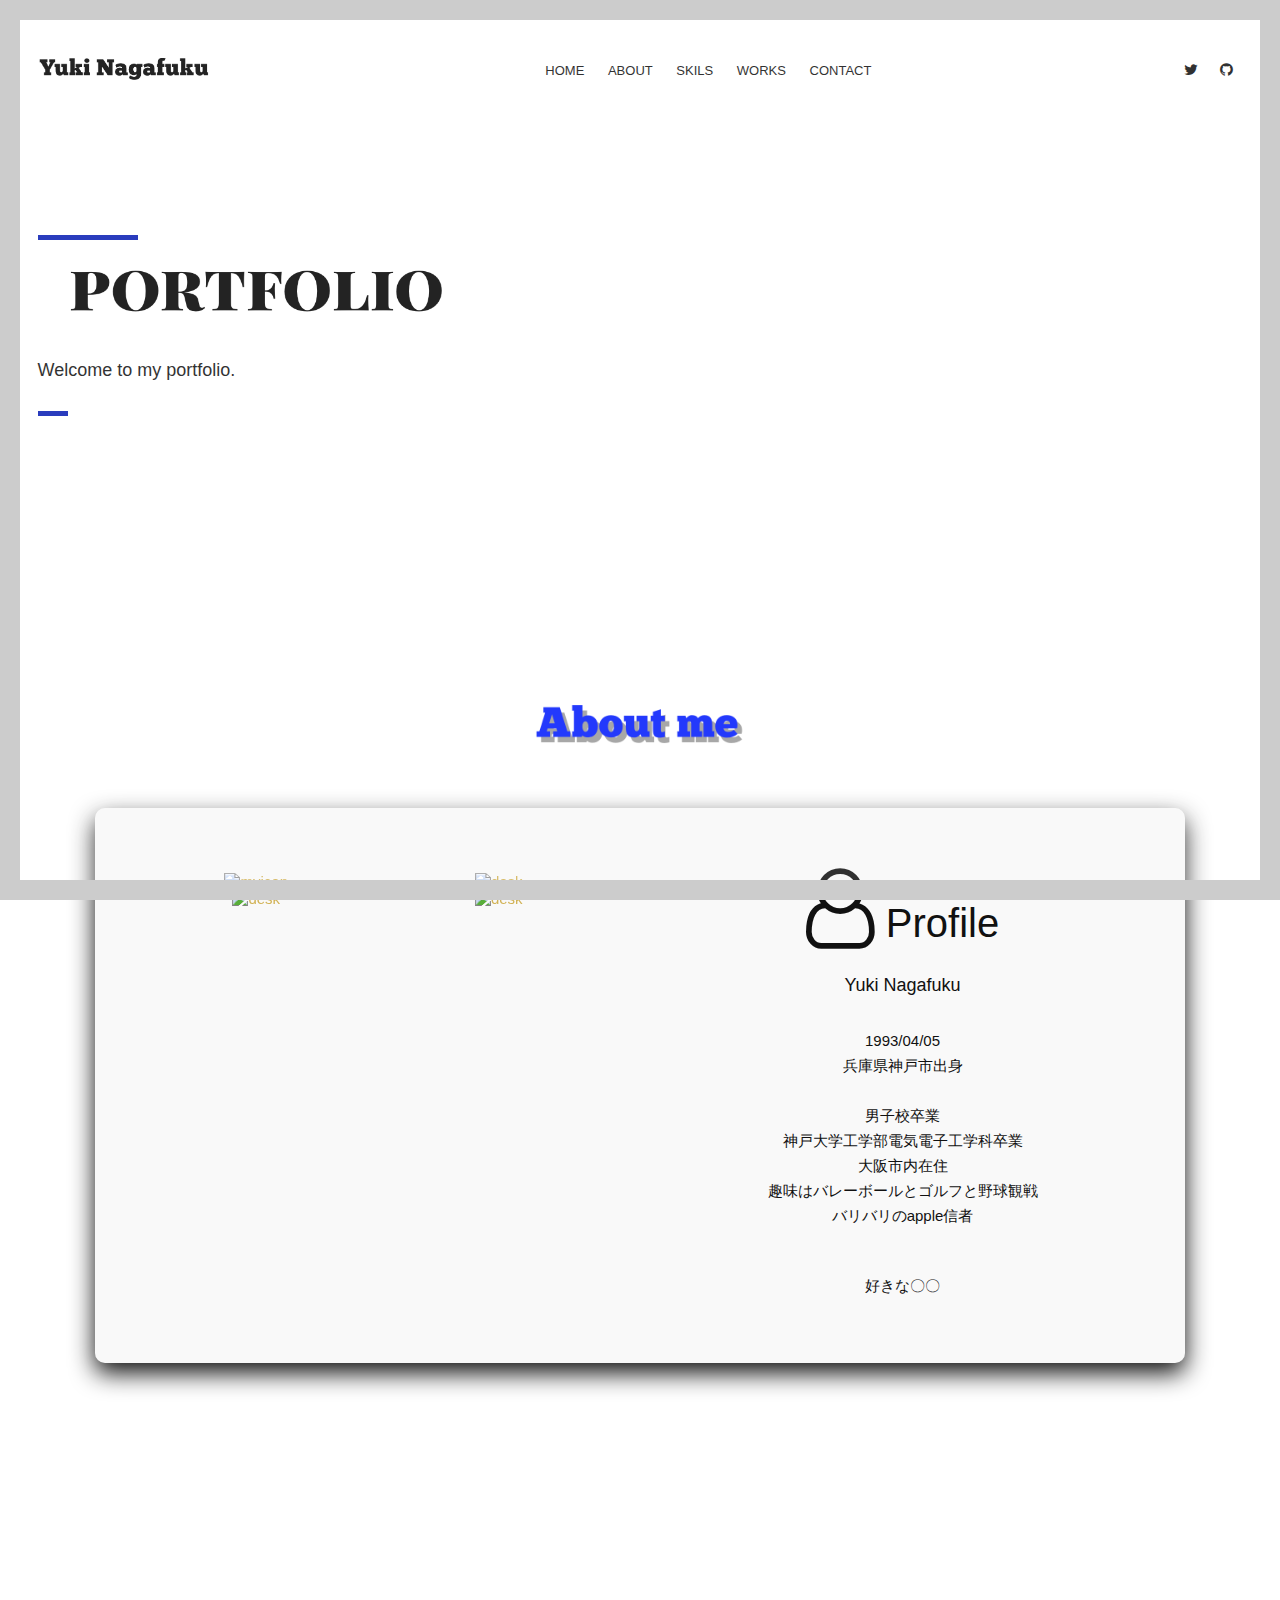
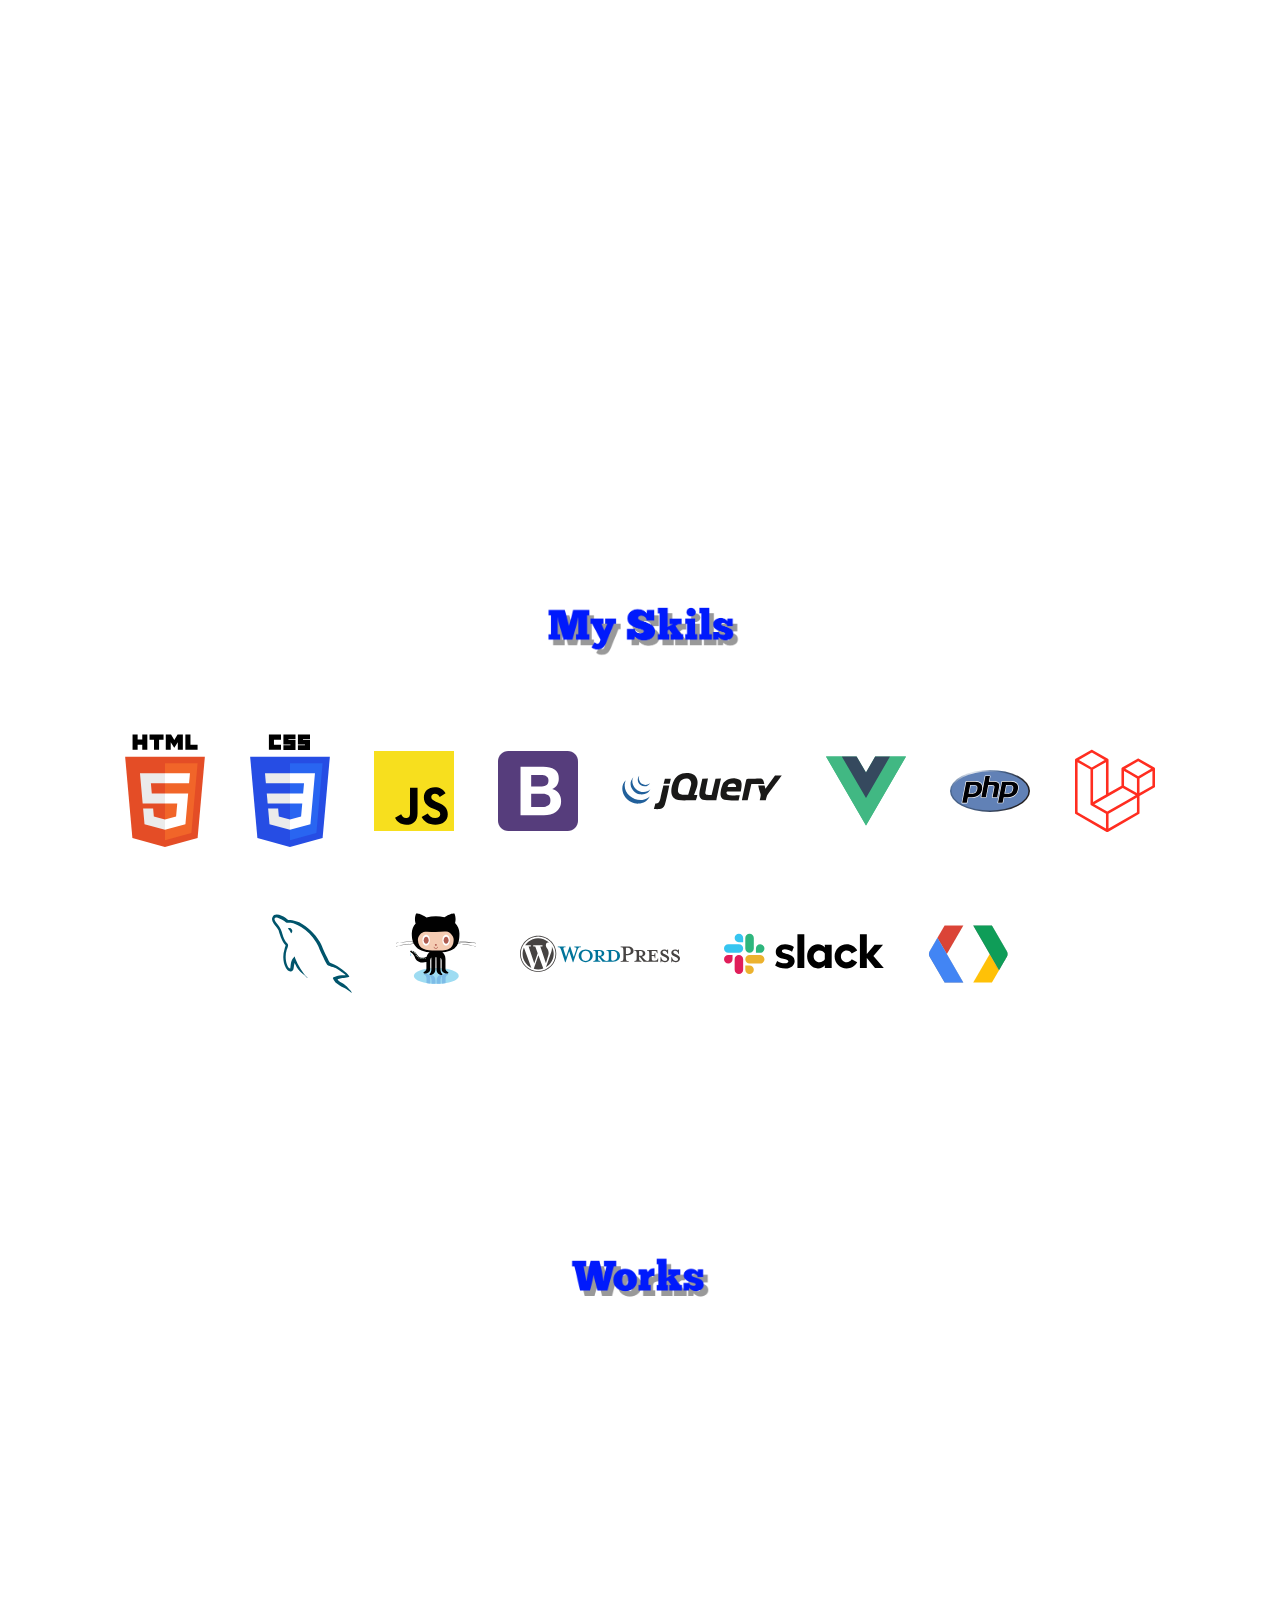
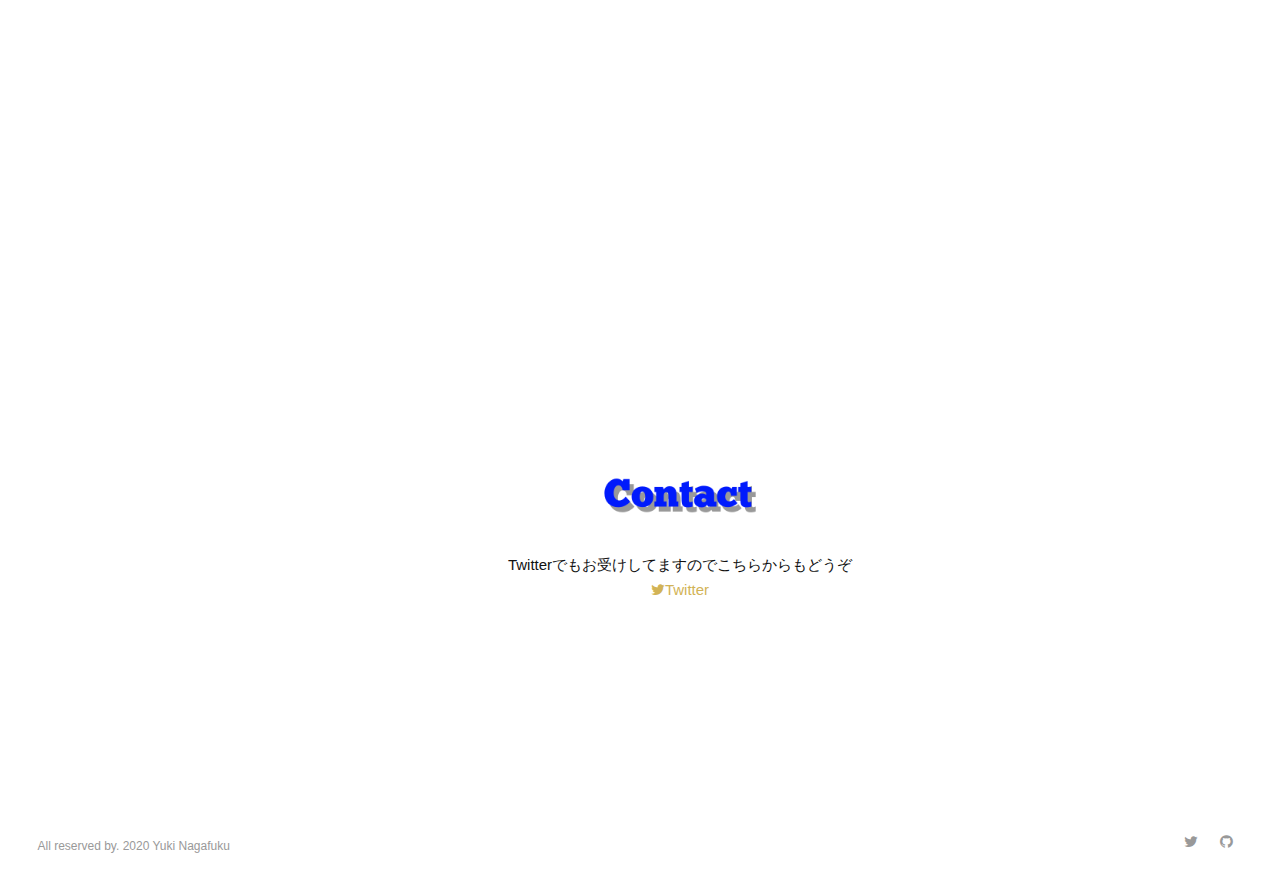
==== commit b3e853ed: "微修正" ====
--- a/main/index.html
+++ b/main/index.html
@@ -74,12 +74,12 @@
                         <!--Social Icons in Header-->
                         <ul class="social-icons">
                             <li>
-                                <a target="_blank" title="Twitter" href="http://www.twitter.com/username">
+                                <a target="_blank" title="Twitter" href="https://twitter.com/1125NY">
                                     <i class="fa fa-twitter fa-1x"></i><span>Twitter</span>
                                 </a>
                             </li>
                             <li>
-                                <a target="_blank" title="github" href="http://www.behance.net">
+                                <a target="_blank" title="github" href="https://github.com/Yuki040507/portfolio">
                                     <i class="fa fa-github
                                      fa-1x"></i><span>github</span>
                                 </a>
@@ -144,14 +144,14 @@
 
 						<aside id="gallery" class="row text-center scrollto clearfix" da1ta-featherlight-gallery
 		                 data-featherlight-filter="a">
-							<a href="images/gallery-images/myicon.png" data-featherlight="image" class="col-2 wow fadeIn"
-		                   data-wow-delay="0.1s"><img src="images/gallery-images/myicon.png" alt="myicon"/></a>
-		                   <a href="images/gallery-images/desk.png" data-featherlight="image" class="col-2 wow fadeIn"
-		                   data-wow-delay="0.1s"><img src="images/gallery-images/desk.png" alt="desk"/></a>
-		                   <a href="images/gallery-images/desk2.png" data-featherlight="image" class="col-2 wow fadeIn"
-		                   data-wow-delay="0.1s"><img src="images/gallery-images/desk2.png" alt="desk"/></a>
-		                   <a href="images/gallery-images/desk3.png" data-featherlight="image" class="col-2 wow fadeIn"
-		                   data-wow-delay="0.1s"><img src="images/gallery-images/desk3.png" alt="desk"/></a>
+							<a href="https://portfolio.nagaaaaiblog.fun/images/gallery-images/myicon.png" data-featherlight="image" class="col-2 wow fadeIn"
+		                   data-wow-delay="0.1s"><img src="https://portfolio.nagaaaaiblog.fun/images/gallery-images/myicon.png" alt="myicon"/></a>
+		                   <a href="https://portfolio.nagaaaaiblog.fun/images/gallery-images/desk.png" data-featherlight="image" class="col-2 wow fadeIn"
+		                   data-wow-delay="0.1s"><img src="https://portfolio.nagaaaaiblog.fun/images/gallery-images/desk.png" alt="desk"/></a>
+		                   <a href="https://portfolio.nagaaaaiblog.fun/images/gallery-images/desk2.png" data-featherlight="image" class="col-2 wow fadeIn"
+		                   data-wow-delay="0.1s"><img src="https://portfolio.nagaaaaiblog.fun/images/gallery-images/desk2.png" alt="desk"/></a>
+		                   <a href="https://portfolio.nagaaaaiblog.fun/images/gallery-images/desk3.png" data-featherlight="image" class="col-2 wow fadeIn"
+		                   data-wow-delay="0.1s"><img src="https://portfolio.nagaaaaiblog.fun/images/gallery-images/desk3.png" alt="desk"/></a>
 		                </aside>
 					</div>
 					<div class="col-2 wow fadeInUp" data-wow-delay="0.5s">
@@ -208,7 +208,7 @@
 				<div class="svg-icon">
 				    <!-- html -->
 				    <?xml version="1.0" encoding="UTF-8" standalone="no" ?>
-				    <svg width="256px" height="361px" viewBox="0 0 256 361" version="1.1" xmlns="http://www.w3.org/2000/svg" xmlns:xlink="http://www.w3.org/1999/xlink" preserveAspectRatio="xMidYMid">
+				    <svg width="256px" height="361px" viewBox="0 0 256 361" version="1.1" xmlns="https://www.w3.org/2000/svg" xmlns:xlink="https://www.w3.org/1999/xlink" preserveAspectRatio="xMidYMid">
 				        <g>
 				            <path d="M255.554813,70.7657143 L232.31367,331.125451 L127.843868,360.087912 L23.6617143,331.166242 L0.445186813,70.7657143 L255.554813,70.7657143 L255.554813,70.7657143 Z" fill="#E44D26"></path>
 				            <path d="M128,337.950242 L212.416703,314.546637 L232.277802,92.0573187 L128,92.0573187 L128,337.950242 L128,337.950242 Z" fill="#F16529"></path>
@@ -228,7 +228,7 @@
 				<div class="svg-icon">
 				    <!-- CSS -->
 				    <?xml version="1.0" encoding="UTF-8" standalone="no" ?>
-				    <svg width="256px" height="361px" viewBox="0 0 256 361" version="1.1" xmlns="http://www.w3.org/2000/svg" xmlns:xlink="http://www.w3.org/1999/xlink" preserveAspectRatio="xMidYMid">
+				    <svg width="256px" height="361px" viewBox="0 0 256 361" version="1.1" xmlns="https://www.w3.org/2000/svg" xmlns:xlink="https://www.w3.org/1999/xlink" preserveAspectRatio="xMidYMid">
 				        <g>
 				            <path d="M127.843868,360.087912 L23.6617143,331.166242 L0.445186813,70.7657143 L255.554813,70.7657143 L232.31367,331.125451 L127.843868,360.087912 L127.843868,360.087912 Z" fill="#264DE4"></path>
 				            <path d="M212.416703,314.546637 L232.277802,92.0573187 L128,92.0573187 L128,337.950242 L212.416703,314.546637 L212.416703,314.546637 Z" fill="#2965F1"></path>
@@ -247,7 +247,7 @@
 				<div class="svg-icon">
 				    <!-- JavaScript -->
 				    <?xml version="1.0" encoding="UTF-8" standalone="no" ?>
-				    <svg width="256px" height="256px" viewBox="0 0 256 256" version="1.1" xmlns="http://www.w3.org/2000/svg" xmlns:xlink="http://www.w3.org/1999/xlink" preserveAspectRatio="xMidYMid">
+				    <svg width="256px" height="256px" viewBox="0 0 256 256" version="1.1" xmlns="https://www.w3.org/2000/svg" xmlns:xlink="https://www.w3.org/1999/xlink" preserveAspectRatio="xMidYMid">
 				        <g>
 				            <path d="M0,0 L256,0 L256,256 L0,256 L0,0 Z" fill="#F7DF1E"></path>
 				            <path d="M67.311746,213.932292 L86.902654,202.076241 C90.6821079,208.777346 94.1202286,214.447137 102.367086,214.447137 C110.272203,214.447137 115.256076,211.354819 115.256076,199.326883 L115.256076,117.528787 L139.313575,117.528787 L139.313575,199.666997 C139.313575,224.58433 124.707759,235.925943 103.3984,235.925943 C84.1532952,235.925943 72.9819429,225.958603 67.3113397,213.93026" fill="#000000"></path>
@@ -260,7 +260,7 @@
 				<div class="svg-icon">
 				    <!-- Bootstrap -->
 				    <?xml version="1.0" encoding="UTF-8" standalone="no" ?>
-				    <svg width="256px" height="256px" viewBox="0 0 256 256" version="1.1" xmlns="http://www.w3.org/2000/svg" xmlns:xlink="http://www.w3.org/1999/xlink" preserveAspectRatio="xMidYMid">
+				    <svg width="256px" height="256px" viewBox="0 0 256 256" version="1.1" xmlns="https://www.w3.org/2000/svg" xmlns:xlink="https://www.w3.org/1999/xlink" preserveAspectRatio="xMidYMid">
 				        <g>
 				            <path d="M0,222.991225 C0,241.223474 14.7785318,256 33.0087747,256 L222.991225,256 C241.223474,256 256,241.221468 256,222.991225 L256,33.0087747 C256,14.7765263 241.221468,0 222.991225,0 L33.0087747,0 C14.7765263,0 0,14.7785318 0,33.0087747 L0,222.991225 Z" fill="#563D7C"></path>
 				            <path d="M106.157563,113.238095 L106.157563,76.9845938 L138.069328,76.9845938 C141.108559,76.9845938 144.039202,77.2378593 146.861345,77.7443978 C149.683488,78.2509362 152.179961,79.1554557 154.35084,80.4579832 C156.52172,81.7605107 158.258397,83.5695496 159.560924,85.8851541 C160.863452,88.2007585 161.514706,91.1675823 161.514706,94.7857143 C161.514706,101.298352 159.560944,106.001853 155.653361,108.896359 C151.745779,111.790864 146.752832,113.238095 140.67437,113.238095 L106.157563,113.238095 L106.157563,113.238095 Z M72.07493,50.5 L72.07493,205.5 L147.186975,205.5 C154.133788,205.5 160.899594,204.631661 167.484594,202.894958 C174.069594,201.158255 179.93088,198.480877 185.068627,194.862745 C190.206375,191.244613 194.294803,186.577293 197.334034,180.860644 C200.373264,175.143996 201.892857,168.37819 201.892857,160.563025 C201.892857,150.866431 199.541107,142.581033 194.837535,135.706583 C190.133963,128.832132 183.00635,124.020088 173.454482,121.270308 C180.401295,117.941627 185.647508,113.672295 189.193277,108.462185 C192.739047,103.252075 194.511905,96.7395349 194.511905,88.9243697 C194.511905,81.6881057 193.317939,75.6097352 190.929972,70.6890756 C188.542005,65.7684161 185.177193,61.8247114 180.835434,58.8578431 C176.493676,55.8909749 171.283644,53.756309 165.205182,52.4537815 C159.12672,51.151254 152.397096,50.5 145.016106,50.5 L72.07493,50.5 L72.07493,50.5 Z M106.157563,179.015406 L106.157563,136.466387 L143.279412,136.466387 C150.660401,136.466387 156.594049,138.166883 161.080532,141.567927 C165.567016,144.968971 167.810224,150.649353 167.810224,158.609244 C167.810224,162.661552 167.122789,165.990183 165.747899,168.595238 C164.373009,171.200293 162.527789,173.262597 160.212185,174.782213 C157.89658,176.301828 155.219203,177.387252 152.179972,178.038515 C149.140741,178.689779 145.956833,179.015406 142.628151,179.015406 L106.157563,179.015406 L106.157563,179.015406 Z" fill="#FFFFFF"></path>
@@ -272,7 +272,7 @@
 				<div class="svg-icon">
 				    <!-- jQuery -->
 				    <?xml version="1.0" encoding="UTF-8" standalone="no"?>
-				    <svg class="long" width="512px" height="116px" viewBox="0 0 512 116" version="1.1" xmlns="http://www.w3.org/2000/svg" xmlns:xlink="http://www.w3.org/1999/xlink">
+				    <svg class="long" width="512px" height="116px" viewBox="0 0 512 116" version="1.1" xmlns="https://www.w3.org/2000/svg" xmlns:xlink="https://www.w3.org/1999/xlink">
 				    <defs></defs>
 				    <g stroke="none" stroke-width="1" fill="none" fill-rule="evenodd">
 				        <g>
@@ -297,7 +297,7 @@
 				<div class="svg-icon">
 				    <!-- Vue.js -->
 				    <?xml version="1.0" encoding="UTF-8" standalone="no"?>
-				    <svg width="256px" height="221px" viewBox="0 0 256 221" version="1.1" xmlns="http://www.w3.org/2000/svg" xmlns:xlink="http://www.w3.org/1999/xlink" preserveAspectRatio="xMidYMid">
+				    <svg width="256px" height="221px" viewBox="0 0 256 221" version="1.1" xmlns="https://www.w3.org/2000/svg" xmlns:xlink="https://www.w3.org/1999/xlink" preserveAspectRatio="xMidYMid">
 				        <g>
 				            <path d="M204.8,0 L256,0 L128,220.8 L0,0 L50.56,0 L97.92,0 L128,51.2 L157.44,0 L204.8,0 Z" fill="#41B883"></path>
 				            <path d="M0,0 L128,220.8 L256,0 L204.8,0 L128,132.48 L50.56,0 L0,0 Z" fill="#41B883"></path>
@@ -311,7 +311,7 @@
 				<div class="svg-icon">
 				    <!-- php -->
 				    <?xml version="1.0" encoding="utf-8"?>
-				    <svg width="256px" height="135px" viewBox="0 0 256 135" version="1.1" xmlns="http://www.w3.org/2000/svg" xmlns:xlink="http://www.w3.org/1999/xlink" preserveAspectRatio="xMidYMid">
+				    <svg width="256px" height="135px" viewBox="0 0 256 135" version="1.1" xmlns="https://www.w3.org/2000/svg" xmlns:xlink="https://www.w3.org/1999/xlink" preserveAspectRatio="xMidYMid">
 				        <defs>
 				            <radialGradient id="radialGradient-1" cx="0.8366" cy="-125.811" r="363.0565" gradientTransform="matrix(0.463 0 0 0.463 76.4644 81.9182)" gradientUnits="userSpaceOnUse">
 				                <stop offset="0" style="stop-color:#FFFFFF"/>
@@ -353,7 +353,7 @@
 				<div class="svg-icon">
 				    <!-- laravel -->
 				    <?xml version="1.0" encoding="UTF-8"?>
-				    <svg width="256px" height="264px" viewBox="0 0 256 264" version="1.1" xmlns="http://www.w3.org/2000/svg" xmlns:xlink="http://www.w3.org/1999/xlink" preserveAspectRatio="xMidYMid">
+				    <svg width="256px" height="264px" viewBox="0 0 256 264" version="1.1" xmlns="https://www.w3.org/2000/svg" xmlns:xlink="https://www.w3.org/1999/xlink" preserveAspectRatio="xMidYMid">
 				        <g>
 				            <path d="M255.855641,59.619717 C255.950565,59.9710596 256,60.3333149 256,60.6972536 L256,117.265345 C256,118.743206 255.209409,120.108149 253.927418,120.843385 L206.448786,148.178786 L206.448786,202.359798 C206.448786,203.834322 205.665123,205.195421 204.386515,205.937838 L105.27893,262.990563 C105.05208,263.119455 104.804608,263.201946 104.557135,263.289593 C104.464333,263.320527 104.376687,263.377239 104.278729,263.403017 C103.585929,263.58546 102.857701,263.58546 102.164901,263.403017 C102.051476,263.372083 101.948363,263.310215 101.840093,263.26897 C101.613244,263.186479 101.376082,263.1143 101.159544,262.990563 L2.07258227,205.937838 C0.7913718,205.201819 0,203.837372 0,202.359798 L0,32.6555248 C0,32.2843161 0.0515567729,31.9234187 0.144358964,31.5728326 C0.175293028,31.454252 0.24747251,31.3459828 0.288717928,31.2274022 C0.366053087,31.0108638 0.438232569,30.7891697 0.55165747,30.5880982 C0.628992629,30.4540506 0.742417529,30.3457814 0.83521972,30.2220451 C0.953800298,30.0570635 1.06206952,29.8869261 1.20127281,29.7425672 C1.31985339,29.6239866 1.4745237,29.5363401 1.60857131,29.4332265 C1.75808595,29.3094903 1.89213356,29.1754427 2.06227091,29.0774848 L2.06742659,29.0774848 L51.6134853,0.551122364 C52.8901903,-0.183535768 54.4613221,-0.183535768 55.7380271,0.551122364 L105.284086,29.0774848 L105.294397,29.0774848 C105.459379,29.1805983 105.598582,29.3094903 105.748097,29.4280708 C105.882144,29.5311844 106.031659,29.6239866 106.15024,29.7374115 C106.294599,29.8869261 106.397712,30.0570635 106.521448,30.2220451 C106.609095,30.3457814 106.727676,30.4540506 106.799855,30.5880982 C106.918436,30.7943253 106.985459,31.0108638 107.06795,31.2274022 C107.109196,31.3459828 107.181375,31.454252 107.212309,31.5779883 C107.307234,31.9293308 107.355765,32.2915861 107.356668,32.6555248 L107.356668,138.651094 L148.643332,114.878266 L148.643332,60.6920979 C148.643332,60.3312005 148.694889,59.9651474 148.787691,59.619717 C148.823781,59.4959808 148.890804,59.3877116 148.93205,59.269131 C149.014541,59.0525925 149.08672,58.8308984 149.200145,58.629827 C149.27748,58.4957794 149.390905,58.3875102 149.478552,58.2637739 C149.602288,58.0987922 149.705401,57.9286549 149.84976,57.7842959 C149.968341,57.6657153 150.117856,57.5780688 150.251903,57.4749553 C150.406573,57.351219 150.540621,57.2171714 150.705603,57.1192136 L150.710758,57.1192136 L200.261973,28.5928511 C201.538395,27.8571345 203.110093,27.8571345 204.386515,28.5928511 L253.932573,57.1192136 C254.107866,57.2223271 254.241914,57.351219 254.396584,57.4697996 C254.525476,57.5729132 254.674991,57.6657153 254.793572,57.7791402 C254.93793,57.9286549 255.041044,58.0987922 255.16478,58.2637739 C255.257582,58.3875102 255.371007,58.4957794 255.443187,58.629827 C255.561767,58.8308984 255.628791,59.0525925 255.711282,59.269131 C255.757683,59.3877116 255.824707,59.4959808 255.855641,59.619717 Z M247.740605,114.878266 L247.740605,67.8378666 L230.402062,77.8192579 L206.448786,91.6106946 L206.448786,138.651094 L247.745761,114.878266 L247.740605,114.878266 Z M198.194546,199.97272 L198.194546,152.901386 L174.633101,166.357704 L107.351512,204.757188 L107.351512,252.27191 L198.194546,199.97272 Z M8.25939501,39.7961379 L8.25939501,199.97272 L99.0921175,252.266755 L99.0921175,204.762344 L51.6392637,177.906421 L51.6237967,177.89611 L51.603174,177.885798 C51.443348,177.792996 51.3093004,177.658949 51.1597857,177.545524 C51.0308938,177.44241 50.8813791,177.359919 50.7679542,177.246494 L50.7576429,177.231027 C50.6235953,177.102135 50.5307931,176.942309 50.4173682,176.79795 C50.3142546,176.658747 50.1905184,176.540167 50.1080276,176.395808 L50.1028719,176.380341 C50.0100697,176.22567 49.9533572,176.040066 49.8863334,175.864773 C49.8193096,175.710103 49.7316631,175.565744 49.6904177,175.400762 L49.6904177,175.395606 C49.6388609,175.19969 49.6285496,174.993463 49.6079269,174.792392 C49.5873041,174.637722 49.5460587,174.483051 49.5460587,174.328381 L49.5460587,174.31807 L49.5460587,63.5689658 L25.5979377,49.7723734 L8.25939501,39.8012935 L8.25939501,39.7961379 Z M53.6809119,8.89300821 L12.3994039,32.6555248 L53.6706006,56.4180414 L94.9469529,32.6503692 L53.6706006,8.89300821 L53.6809119,8.89300821 Z M75.1491521,157.19091 L99.0972731,143.404629 L99.0972731,39.7961379 L81.7587304,49.7775291 L57.8054537,63.5689658 L57.8054537,167.177457 L75.1491521,157.19091 Z M202.324244,36.934737 L161.047891,60.6972536 L202.324244,84.4597702 L243.59544,60.6920979 L202.324244,36.934737 Z M198.194546,91.6106946 L174.24127,77.8192579 L156.902727,67.8378666 L156.902727,114.878266 L180.850848,128.664547 L198.194546,138.651094 L198.194546,91.6106946 Z M103.216659,197.616575 L163.759778,163.052915 L194.023603,145.781396 L152.778185,122.034346 L105.289242,149.374903 L62.0073307,174.292291 L103.216659,197.616575 Z" fill="#FF2D20"></path>
 				        </g>
@@ -364,7 +364,7 @@
 				<div class="svg-icon">
 				    <!-- MySQL -->
 				    <?xml version="1.0" encoding="UTF-8" standalone="no" ?>
-				    <svg width="256px" height="252px" viewBox="0 0 256 252" version="1.1" xmlns="http://www.w3.org/2000/svg" xmlns:xlink="http://www.w3.org/1999/xlink" preserveAspectRatio="xMidYMid">
+				    <svg width="256px" height="252px" viewBox="0 0 256 252" version="1.1" xmlns="https://www.w3.org/2000/svg" xmlns:xlink="https://www.w3.org/1999/xlink" preserveAspectRatio="xMidYMid">
 				    <path d="M235.648276,194.211632 C221.729851,193.864559 210.942872,195.257272 201.895604,199.083964 C199.285899,200.127406 195.109927,200.128498 194.761767,203.433458 C196.154498,204.826189 196.328034,207.087716 197.546096,209.001055 C199.635192,212.479551 203.287247,217.178343 206.593317,219.614507 C210.246461,222.397748 213.900691,225.180989 217.727416,227.617153 C224.513092,231.793125 232.168625,234.22817 238.779677,238.404123 C242.608577,240.838067 246.434123,243.971711 250.261934,246.581411 C252.176407,247.971926 253.393381,250.234545 255.829549,251.104446 L255.829549,250.582732 C254.611442,249.016479 254.263282,246.754952 253.046308,245.015144 C251.307592,243.275341 249.566702,241.709083 247.826899,239.96928 C242.781025,233.1847 236.518133,227.268984 229.732547,222.397748 C224.166065,218.56995 211.986355,213.35055 209.724764,206.913051 C209.724764,206.913051 209.55014,206.73951 209.376604,206.56597 C213.204371,206.217787 217.727416,204.82618 221.381691,203.781623 C227.297466,202.215374 232.690457,202.563548 238.779677,200.998382 C241.562919,200.30203 244.347292,199.432129 247.130533,198.562222 L247.130533,196.997075 C244.00022,193.864532 241.737588,189.689684 238.431517,186.731778 C229.558965,179.075113 219.815379,171.595269 209.724764,165.332394 C204.330685,161.852792 197.371472,159.590151 191.630412,156.633369 C189.543536,155.587729 186.062797,155.06712 184.845823,153.327299 C181.713302,149.499523 179.973499,144.45476 177.711982,139.930579 C172.668329,130.360605 167.794863,119.749306 163.44541,109.658665 C160.315096,102.872993 158.400651,96.0872892 154.572862,89.8245233 C136.653166,60.2479054 117.167095,42.3281102 87.242308,24.7554574 C80.8048232,21.1023052 73.1503779,19.5360541 64.9730628,17.6227124 C60.6246649,17.4480683 56.2740469,17.1009966 51.9245072,16.9263525 C49.1412661,15.7082579 46.3569195,12.4033092 43.9207465,10.8370441 C34.0058755,4.5730961 8.42942301,-8.99607108 1.1220548,8.92370237 C-3.57563582,20.2324516 8.08126754,31.366477 12.0825475,37.1086812 C15.041536,41.1100178 18.8682195,45.6330512 20.9562053,50.1572463 C22.1742941,53.1129226 22.5213621,56.2465484 23.7394509,59.3779766 C26.523793,67.031339 29.1323922,75.5578744 32.7866404,82.691806 C34.7010855,86.3449577 36.7879657,90.1727422 39.2241297,93.477666 C40.6157457,95.3910055 43.0508086,96.2620126 43.5736286,99.3934363 C41.1385747,102.873029 40.9639284,108.092452 39.5711977,112.441992 C33.3083548,132.101492 35.7445143,156.4588 44.617071,170.89889 C47.4003121,175.247297 54.0124069,184.818421 62.8850316,181.164182 C70.7141415,178.032744 68.9743337,168.115626 71.2358604,159.41661 C71.7586894,157.327523 71.4105022,155.937017 72.4539446,154.545383 C72.4548508,154.718924 72.4539446,154.893561 72.4539446,154.893561 C74.8901041,159.764788 77.3251715,164.46251 79.5866891,169.333656 C84.980736,177.858025 94.3750434,186.731674 102.204103,192.647503 C106.381181,195.777808 109.686136,201.171877 114.905523,203.086313 L114.905523,202.563484 L114.557345,202.563484 C113.512801,200.997231 111.947645,200.301958 110.55602,199.083892 C107.424591,195.952463 103.943884,192.124665 101.50883,188.645081 C94.2025447,178.901486 87.7639408,168.115635 82.0228486,156.980496 C79.2396075,151.587555 76.8034481,145.671734 74.5419214,140.278811 C73.497378,138.189729 73.497378,135.059406 71.7575748,134.015973 C69.1478745,137.842647 65.3211911,141.148717 63.4067461,145.846417 C60.1028916,153.327344 59.7536034,162.548097 58.5355192,172.116947 C57.8402503,172.291598 58.187332,172.116947 57.8391493,172.465138 C52.2726627,171.072408 50.3582176,165.332394 48.2701955,160.460052 C43.0507905,148.107926 42.1808935,128.273684 46.7050387,114.008236 C47.923123,110.353988 53.142528,98.8717128 51.0545422,95.3921019 C50.0110998,92.0860273 46.5303924,90.1726969 44.6170529,87.5629967 C42.3555262,84.2569266 39.9193668,80.082065 38.35421,76.4278576 C34.1782383,66.6853811 32.0902615,55.898411 27.5672354,46.1548154 C25.4792496,41.6306665 21.8261069,36.9340837 18.8682195,32.7592063 C15.563264,28.0615284 11.9090067,24.7554574 9.29927023,19.1878506 C8.43046966,17.2745089 7.21128439,14.1430915 8.60290945,12.0550966 C8.95109211,10.6634847 9.64634733,10.1417599 11.0390689,9.79357497 C13.3005955,7.87912949 19.7380848,10.3152907 21.9995616,11.3587363 C28.4370509,13.9673251 33.8300058,16.4046087 39.2240527,20.0577513 C41.6591111,21.7975523 44.2688113,25.1036232 47.4002396,25.9735239 L51.0544833,25.9735239 C56.6220709,27.1905053 62.8849274,26.3216898 68.1043279,27.8868652 C77.3261638,30.843648 85.6758644,35.1942543 93.1579696,39.8919512 C115.95003,54.332049 134.738553,74.8626147 147.440063,99.3934454 C149.528049,103.39367 150.396845,107.04901 152.31129,111.22389 C155.965538,119.749365 160.488578,128.448376 164.14173,136.799218 C167.794872,144.975401 171.274474,153.327362 176.493861,160.113048 C179.104667,163.765094 189.542403,165.67953 194.240026,167.593975 C197.719632,169.159141 203.113711,170.551871 206.245112,172.465206 C212.159801,176.117243 218.075576,180.29433 223.643145,184.295646 C226.427474,186.382535 235.125402,190.733144 235.648231,194.21165 L235.648276,194.211632 L235.648276,194.211632 Z" fill="#00546B"></path>
 				    <path d="M58.1864892,43.0222644 C55.2286063,43.0222644 53.1417305,43.3715526 51.0537447,43.8932806 C51.0537447,43.8923744 51.0537447,44.0679225 51.0537447,44.2414633 L51.4019319,44.2414633 C52.794658,47.0247034 55.2286154,48.9391485 56.968414,51.3741978 C58.3611446,54.1574389 59.5781143,56.9417945 60.9708449,59.7261412 C61.1443766,59.5514948 61.3179175,59.3779585 61.3179175,59.3779585 C63.7551915,57.6370498 64.9721657,54.8538087 64.9721657,50.6789426 C63.9276177,49.4608583 63.7540769,48.2427786 62.8841798,47.0246944 C61.8407374,45.283782 59.5781052,44.414995 58.1864892,43.0222644 L58.1864892,43.0222644 L58.1864892,43.0222644 Z" fill="#00546B"></path>
 				    </svg>
@@ -374,7 +374,7 @@
 				<div class="svg-icon">
 					<!-- github -->
 				    <?xml version="1.0" encoding="UTF-8" standalone="no" ?>
-				    <svg width="256px" height="260px" viewBox="0 0 256 259.3" version="1.1" xmlns="http://www.w3.org/2000/svg" xmlns:xlink="http://www.w3.org/1999/xlink" preserveAspectRatio="xMidYMid">
+				    <svg width="256px" height="260px" viewBox="0 0 256 259.3" version="1.1" xmlns="https://www.w3.org/2000/svg" xmlns:xlink="https://www.w3.org/1999/xlink" preserveAspectRatio="xMidYMid">
 				        <g>
 				            <path fill="#9EDCF2" d="M200.9,199.8c0,13.9-32.2,25.1-71.9,25.1c-39.7,0-71.9-11.3-71.9-25.1c0-13.9,32.2-25.1,71.9-25.1C168.7,174.7,200.9,185.9,200.9,199.8L200.9,199.8z M200.9,199.8" />
 				            <g>
@@ -412,7 +412,7 @@
 				<div class="svg-icon">
 				    <!-- Wordpress  文字あり-->
 				    <?xml version="1.0" encoding="UTF-8" standalone="no"?>
-				    <svg class="long" width="512px" height="117px" viewBox="0 0 512 117" version="1.1" xmlns="http://www.w3.org/2000/svg" xmlns:xlink="http://www.w3.org/1999/xlink" preserveAspectRatio="xMidYMid">
+				    <svg class="long" width="512px" height="117px" viewBox="0 0 512 117" version="1.1" xmlns="https://www.w3.org/2000/svg" xmlns:xlink="https://www.w3.org/1999/xlink" preserveAspectRatio="xMidYMid">
 				        <g>
 				            <path d="M296.949504,45.7261845 L276.794787,45.7261845 L276.794787,47.8642513 C283.099003,47.8642513 284.11257,49.2153577 284.11257,57.2101157 L284.11257,71.6228664 C284.11257,79.6166761 283.099951,81.0806119 276.794787,81.0806119 C271.954508,80.4055327 268.688149,77.8152008 264.184461,72.8611437 L259.005693,67.2320074 C265.985936,65.9918338 269.700768,61.6019228 269.700768,56.6469176 C269.700768,50.4555313 264.410119,45.7261845 254.501057,45.7261845 L234.684828,45.7261845 L234.684828,47.8642513 C240.989043,47.8642513 242.002611,49.2153577 242.002611,57.2101157 L242.002611,71.6228664 C242.002611,79.6166761 240.989043,81.0806119 234.684828,81.0806119 L234.684828,83.2196268 L257.09044,83.2196268 L257.09044,81.0806119 C250.786225,81.0806119 249.772657,79.6166761 249.772657,71.6228664 L249.772657,67.5704951 L251.686015,67.5704951 L264.184461,83.2196268 L296.949504,83.2196268 C313.049952,83.2196268 320.031143,74.6635671 320.031143,64.4160169 C320.031143,54.1703631 313.050901,45.7261845 296.949504,45.7261845 L296.949504,45.7261845 L296.949504,45.7261845 Z M249.773606,64.0775292 L249.773606,49.1044248 L254.389175,49.1044248 C259.455114,49.1044248 261.707905,52.5945462 261.707905,56.6478657 C261.707905,60.5893041 259.455114,64.0784773 254.389175,64.0784773 L249.773606,64.0784773 L249.773606,64.0775292 L249.773606,64.0775292 Z M297.287992,79.7295054 L296.499135,79.7295054 C292.446763,79.7295054 291.883565,78.7168866 291.883565,73.537171 L291.883565,49.1044248 L297.287992,49.1044248 C308.997581,49.1044248 311.135648,57.6604845 311.135648,64.3041358 C311.135648,71.1715494 308.996634,79.7295054 297.287992,79.7295054 L297.287992,79.7295054 L297.287992,79.7295054 Z M171.972627,68.2455742 L179.741726,45.2748675 C181.994519,38.6321643 180.980952,36.7188079 173.775051,36.7188079 L173.775051,34.4660156 L194.942386,34.4660156 L194.942386,36.7188079 C187.849313,36.7188079 186.160667,38.4074539 183.345625,46.6269222 L170.508691,85.1339313 L169.045704,85.1339313 L157.559876,49.8913851 L145.851235,85.1339313 L144.3873,85.1339313 L131.889801,46.6269222 C129.187588,38.4074539 127.386113,36.7188079 120.85529,36.7188079 L120.85529,34.4660156 L145.851235,34.4660156 L145.851235,36.7188079 C139.207584,36.7188079 137.40516,38.2946247 139.770782,45.2748675 L147.314222,68.2455742 L158.686272,34.4660156 L160.826236,34.4660156 L171.972627,68.2455742 L171.972627,68.2455742 Z M210.25303,84.6826144 C197.868361,84.6826144 187.734588,75.5633567 187.734588,64.4150688 C187.734588,53.3815065 197.869309,44.2603525 210.25303,44.2603525 C222.638647,44.2603525 232.771472,53.3815065 232.771472,64.4150688 C232.771472,75.5633567 222.638647,84.6826144 210.25303,84.6826144 L210.25303,84.6826144 L210.25303,84.6826144 Z M210.25303,47.7533183 C199.895494,47.7533183 196.291596,57.0972864 196.291596,64.4160169 C196.291596,71.8485249 199.895494,81.0806119 210.25303,81.0806119 C220.725291,81.0806119 224.328241,71.8485249 224.328241,64.4160169 C224.328241,57.0972864 220.725291,47.7533183 210.25303,47.7533183 L210.25303,47.7533183 L210.25303,47.7533183 Z" fill="#00749A"></path>
 				            <path d="M347.840233,80.9677826 L347.840233,83.2196268 L322.056381,83.2196268 L322.056381,80.9677826 C329.60077,80.9677826 330.951876,79.0544262 330.951876,67.7933091 L330.951876,49.779504 C330.951876,38.5183869 329.60077,36.7178597 322.056381,36.7178597 L322.056381,34.4650675 L345.362731,34.4650675 C356.959492,34.4650675 363.37938,40.4326915 363.37938,48.4283975 C363.37938,56.1974969 356.959492,62.277002 345.362731,62.277002 L338.944738,62.277002 L338.944738,67.792361 C338.944738,79.0544262 340.295844,80.9677826 347.840233,80.9677826 L347.840233,80.9677826 L347.840233,80.9677826 Z M345.362731,38.5183869 L338.944738,38.5183869 L338.944738,58.1108533 L345.362731,58.1108533 C351.668843,58.1108533 354.595766,53.7199942 354.595766,48.4283975 C354.595766,43.0239715 351.668843,38.5183869 345.362731,38.5183869 L345.362731,38.5183869 L345.362731,38.5183869 Z M440.729043,72.6364333 L440.165845,74.662619 C439.153226,78.3783989 437.913052,79.7295054 429.919242,79.7295054 L428.342477,79.7295054 C422.488631,79.7295054 421.475063,78.3783989 421.475063,70.3845892 L421.475063,65.2058217 C430.25773,65.2058217 430.933757,65.9927819 430.933757,71.8485249 L433.072772,71.8485249 L433.072772,55.0711007 L430.933757,55.0711007 C430.933757,60.9258955 430.25773,61.713804 421.475063,61.713804 L421.475063,49.1044248 L427.66645,49.1044248 C435.662156,49.1044248 436.899485,50.4555313 437.913052,54.1713112 L438.477198,56.309378 L440.277725,56.309378 L439.490765,45.7261845 L406.387234,45.7261845 L406.387234,47.8642513 C412.691449,47.8642513 413.705964,49.2153577 413.705964,57.2101157 L413.705964,71.6228664 C413.705964,78.935908 412.845048,80.7781537 407.873925,81.0407898 C403.149319,80.3192515 399.905715,77.7421936 395.467449,72.8611437 L390.287733,67.2320074 C397.268924,65.9918338 400.984704,61.6019228 400.984704,56.6469176 C400.984704,50.4555313 395.693107,45.7261845 385.784993,45.7261845 L365.968765,45.7261845 L365.968765,47.8642513 C372.27298,47.8642513 373.286546,49.2153577 373.286546,57.2101157 L373.286546,71.6228664 C373.286546,79.6166761 372.273929,81.0806119 365.968765,81.0806119 L365.968765,83.2196268 L388.375325,83.2196268 L388.375325,81.0806119 C382.071109,81.0806119 381.056594,79.6166761 381.056594,71.6228664 L381.056594,67.5704951 L382.970899,67.5704951 L395.468397,83.2196268 L441.743557,83.2196268 L442.419584,72.6373814 L440.729043,72.6373814 L440.729043,72.6364333 L440.729043,72.6364333 Z M381.055646,64.0775292 L381.055646,49.1044248 L385.671215,49.1044248 C390.738102,49.1044248 392.990895,52.5945462 392.990895,56.6478657 C392.990895,60.5893041 390.738102,64.0784773 385.671215,64.0784773 L381.055646,64.0784773 L381.055646,64.0775292 L381.055646,64.0775292 Z M463.585023,84.6826144 C459.081335,84.6826144 455.139897,82.3188891 453.451251,80.8540052 C452.888053,81.4181515 451.875434,83.1067975 451.650723,84.6826144 L449.510761,84.6826144 L449.510761,69.1463119 L451.762605,69.1463119 C452.664291,76.5769236 457.84211,80.9677826 464.485761,80.9677826 C468.088712,80.9677826 471.016583,78.9415969 471.016583,75.5643048 C471.016583,72.6373814 468.4272,70.3845892 463.810682,68.2455742 L457.392689,65.2058217 C452.888053,63.0649104 449.510761,59.3491306 449.510761,54.3960215 C449.510761,48.9915956 454.577647,44.3760261 461.558838,44.3760261 C465.274617,44.3760261 468.426251,45.7271326 470.341504,47.3029495 C470.903754,46.8525807 471.466952,45.6133553 471.80544,44.2613006 L473.944455,44.2613006 L473.944455,57.5486034 L471.579781,57.5486034 C470.790925,52.2560585 467.864002,47.8651995 461.897326,47.8651995 C458.744744,47.8651995 455.815924,49.6666748 455.815924,52.4826651 C455.815924,55.4095884 458.180598,56.9854053 463.585971,59.4629079 L469.777358,62.5026605 C475.182732,65.0920442 477.320798,69.2600892 477.320798,72.6373814 C477.320798,79.7295054 471.128465,84.6826144 463.585023,84.6826144 L463.585023,84.6826144 L463.585023,84.6826144 Z M498.263424,84.6826144 C493.758787,84.6826144 489.817349,82.3188891 488.12965,80.8540052 C487.566452,81.4181515 486.553834,83.1067975 486.329124,84.6826144 L484.18916,84.6826144 L484.18916,69.1463119 L486.441004,69.1463119 C487.341743,76.5769236 492.520509,80.9677826 499.164161,80.9677826 C502.767112,80.9677826 505.694984,78.9415969 505.694984,75.5643048 C505.694984,72.6373814 503.105599,70.3845892 498.488134,68.2455742 L492.070141,65.2058217 C487.566452,63.0649104 484.188212,59.3491306 484.188212,54.3960215 C484.188212,48.9915956 489.255099,44.3760261 496.23629,44.3760261 C499.952069,44.3760261 503.103703,45.7271326 505.018956,47.3029495 C505.581206,46.8525807 506.144404,45.6133553 506.480995,44.2613006 L508.620959,44.2613006 L508.620959,57.5486034 L506.257233,57.5486034 C505.468376,52.2560585 502.541454,47.8651995 496.574778,47.8651995 C493.422195,47.8651995 490.493376,49.6666748 490.493376,52.4826651 C490.493376,55.4095884 492.85805,56.9854053 498.263424,59.4629079 L504.45481,62.5026605 C509.860184,65.0920442 511.998251,69.2600892 511.998251,72.6373814 C511.998251,79.7295054 505.805917,84.6826144 498.263424,84.6826144 L498.263424,84.6826144 L498.263424,84.6826144 Z" fill="#464342"></path>
@@ -427,7 +427,7 @@
 				<div class="svg-icon">
 				    <!-- Slack 文字あり -->
 				    <?xml version="1.0" encoding="UTF-8"?>
-				    <svg class="long" width="512px" height="130px" viewBox="0 0 512 130" version="1.1" xmlns="http://www.w3.org/2000/svg" xmlns:xlink="http://www.w3.org/1999/xlink" preserveAspectRatio="xMidYMid">
+				    <svg class="long" width="512px" height="130px" viewBox="0 0 512 130" version="1.1" xmlns="https://www.w3.org/2000/svg" xmlns:xlink="https://www.w3.org/1999/xlink" preserveAspectRatio="xMidYMid">
 				        <g>
 				                    <path d="M163.592757,101.884909 L169.979879,87.0503018 C176.882093,92.2012072 186.050704,94.8796781 195.116298,94.8796781 C201.812475,94.8796781 206.036217,92.3042254 206.036217,88.3895372 C205.933199,77.4696177 165.962173,86.0201207 165.653119,58.6173038 C165.550101,44.7098592 177.912274,33.9959759 195.425352,33.9959759 C205.830181,33.9959759 216.23501,36.5714286 223.652314,42.4434608 L217.677264,57.5871227 C210.878068,53.2603622 202.430584,50.1698189 194.395171,50.1698189 C188.935211,50.1698189 185.329577,52.7452716 185.329577,56.0418511 C185.432596,66.7557344 225.712676,60.8837022 226.124748,87.0503018 C226.124748,101.266801 214.07163,111.259557 196.764588,111.259557 C184.09336,111.259557 172.452314,108.272032 163.592757,101.884909 Z M408.672837,81.6933602 L426.288934,91.4800805 C419.695775,103.327163 407.127565,111.259557 392.602012,111.259557 C371.277264,111.259557 353.970221,93.9525151 353.970221,72.6277666 C353.970221,51.3030181 371.277264,33.9959759 392.602012,33.9959759 C407.024547,33.9959759 419.695775,42.0313883 426.288934,53.7754527 L408.672837,63.562173 C405.479276,57.9991952 399.504225,54.1875252 392.602012,54.1875252 C382.403219,54.1875252 374.161771,62.4289738 374.161771,72.6277666 C374.161771,82.8265594 382.403219,91.068008 392.602012,91.068008 C399.504225,91.068008 405.479276,87.256338 408.672837,81.6933602 Z M234.984306,1.95734406 L257.030181,1.95734406 L257.030181,109.817304 L234.984306,109.817304 L234.984306,1.95734406 Z M434.942455,1.95734406 L456.98833,1.95734406 L456.98833,65.3134809 L481.918712,35.5412475 L508.909457,35.5412475 L478.107042,71.3915493 L511.381891,109.817304 L483.15493,109.817304 L456.98833,77.4696177 L456.98833,109.817304 L434.942455,109.817304 L434.942455,1.95734406 Z M322.549698,81.8993964 L322.549698,63.6651911 C319.356137,58.3082495 312.762978,54.1875252 305.345674,54.1875252 C295.146881,54.1875252 286.905433,62.4289738 286.905433,72.6277666 C286.905433,82.8265594 295.146881,91.068008 305.345674,91.068008 C312.762978,91.068008 319.356137,87.1533199 322.549698,81.8993964 Z M322.549698,35.5412475 L344.595573,35.5412475 L344.595573,109.714286 L322.549698,109.714286 L322.549698,100.957746 C318.944064,107.035815 309.981489,111.259557 300.606841,111.259557 C281.239437,111.259557 265.992757,93.9525151 265.992757,72.5247485 C265.992757,51.0969819 281.239437,33.9959759 300.606841,33.9959759 C309.981489,33.9959759 318.944064,38.2197183 322.549698,44.2977867 L322.549698,35.5412475 Z" fill="#000000"></path>
 				                    <path d="M27.2997988,81.7963783 C27.2997988,89.3167002 21.2217304,95.3947686 13.7014085,95.3947686 C6.18108652,95.3947686 0.103018109,89.3167002 0.103018109,81.7963783 C0.103018109,74.2760563 6.18108652,68.1979879 13.7014085,68.1979879 L27.2997988,68.1979879 L27.2997988,81.7963783 Z M34.098994,81.7963783 C34.098994,74.2760563 40.1770624,68.1979879 47.6973843,68.1979879 C55.2177062,68.1979879 61.2957746,74.2760563 61.2957746,81.7963783 L61.2957746,115.792354 C61.2957746,123.312676 55.2177062,129.390744 47.6973843,129.390744 C40.1770624,129.390744 34.098994,123.312676 34.098994,115.792354 L34.098994,81.7963783 Z" fill="#E01E5A"></path>
@@ -442,7 +442,7 @@
 				<div class="svg-icon">
 				    <!-- google developer -->
 				    <?xml version="1.0" encoding="UTF-8"?>
-				    <svg width="256px" height="189px" viewBox="0 0 256 189" version="1.1" xmlns="http://www.w3.org/2000/svg" xmlns:xlink="http://www.w3.org/1999/xlink" preserveAspectRatio="xMidYMid">
+				    <svg width="256px" height="189px" viewBox="0 0 256 189" version="1.1" xmlns="https://www.w3.org/2000/svg" xmlns:xlink="https://www.w3.org/1999/xlink" preserveAspectRatio="xMidYMid">
 				        <defs>
 				            <path d="M5.29550498,85.9528279 C2.23483167,91.2589484 2.23483167,97.7950592 5.29550498,103.101179 L53.1507054,186.054008 L113.005461,186.054008 L30.2671667,42.6457308 L5.29550498,85.9528279 Z" id="path-1"></path>
 				            <filter x="-3.3%" y="-2.8%" width="106.8%" height="105.3%" filterUnits="objectBoundingBox" id="filter-2">
@@ -555,7 +555,7 @@
 		<section id="contact" class="col-1 scrollto text-center section-body" data-enllax-ratio=".2">
 			<div><img src="images/contact.PNG" alt="about" class="section-image"></div>
 			<div class="contacttext">
-				<p id="contact1">Twitterでもお受けしてますのでこちらからもどうぞ<br><a target="_blank" title="Twitter" href="http://www.twitter.com/username"><i class="fa fa-twitter fa-1x"></i><span>Twitter</span>
+				<p id="contact1">Twitterでもお受けしてますのでこちらからもどうぞ<br><a target="_blank" title="Twitter" href="https://www.twitter.com/username"><i class="fa fa-twitter fa-1x"></i><span>Twitter</span>
                     </a></p>
 
 			</div>
@@ -583,12 +583,12 @@
             <!--Social Icons in Footer-->
             <ul class="col-2 social-icons">
                  <li>
-                    <a target="_blank" title="Twitter" href="http://www.twitter.com/username">
+                    <a target="_blank" title="Twitter" href="https://twitter.com/1125NY">
                         <i class="fa fa-twitter fa-1x"></i><span>Twitter</span>
                     </a>
                 </li>
                 <li>
-                    <a target="_blank" title="github" href="http://www.behance.net">
+                    <a target="_blank" title="github" href="https://github.com/Yuki040507/portfolio">
                         <i class="fa fa-github
                          fa-1x"></i><span>github</span>
                     </a>
--- a/main/css/style.css
+++ b/main/css/style.css
@@ -116,7 +116,7 @@
 }
 
 #contact {
-    background: url("../images/contact-images/contact-image-1.png") no-repeat center top;
+    background: url("https://portfolio.nagaaaaiblog.fun/images/contact-images/contact-image-1.png") no-repeat center top;
     background-size:cover;
 }
 
@@ -1619,7 +1619,7 @@
 
 .working  p {
     font-style:italic;
-    color:#b4b4b4;
+    color:#000000;
     line-height:auto;
     margin:0;
 }
--- a/main/css/color.css
+++ b/main/css/color.css
@@ -120,7 +120,7 @@
 /* Banner Background and Text Colors */
 
 #banner {
-    background: url("../images/banner-images/banner-image-1.png") no-repeat center top;
+    background: url("https://portfolio.nagaaaaiblog.fun/images/banner-images/banner-image-1.png") no-repeat center top;
     background-size:cover;
 }
 
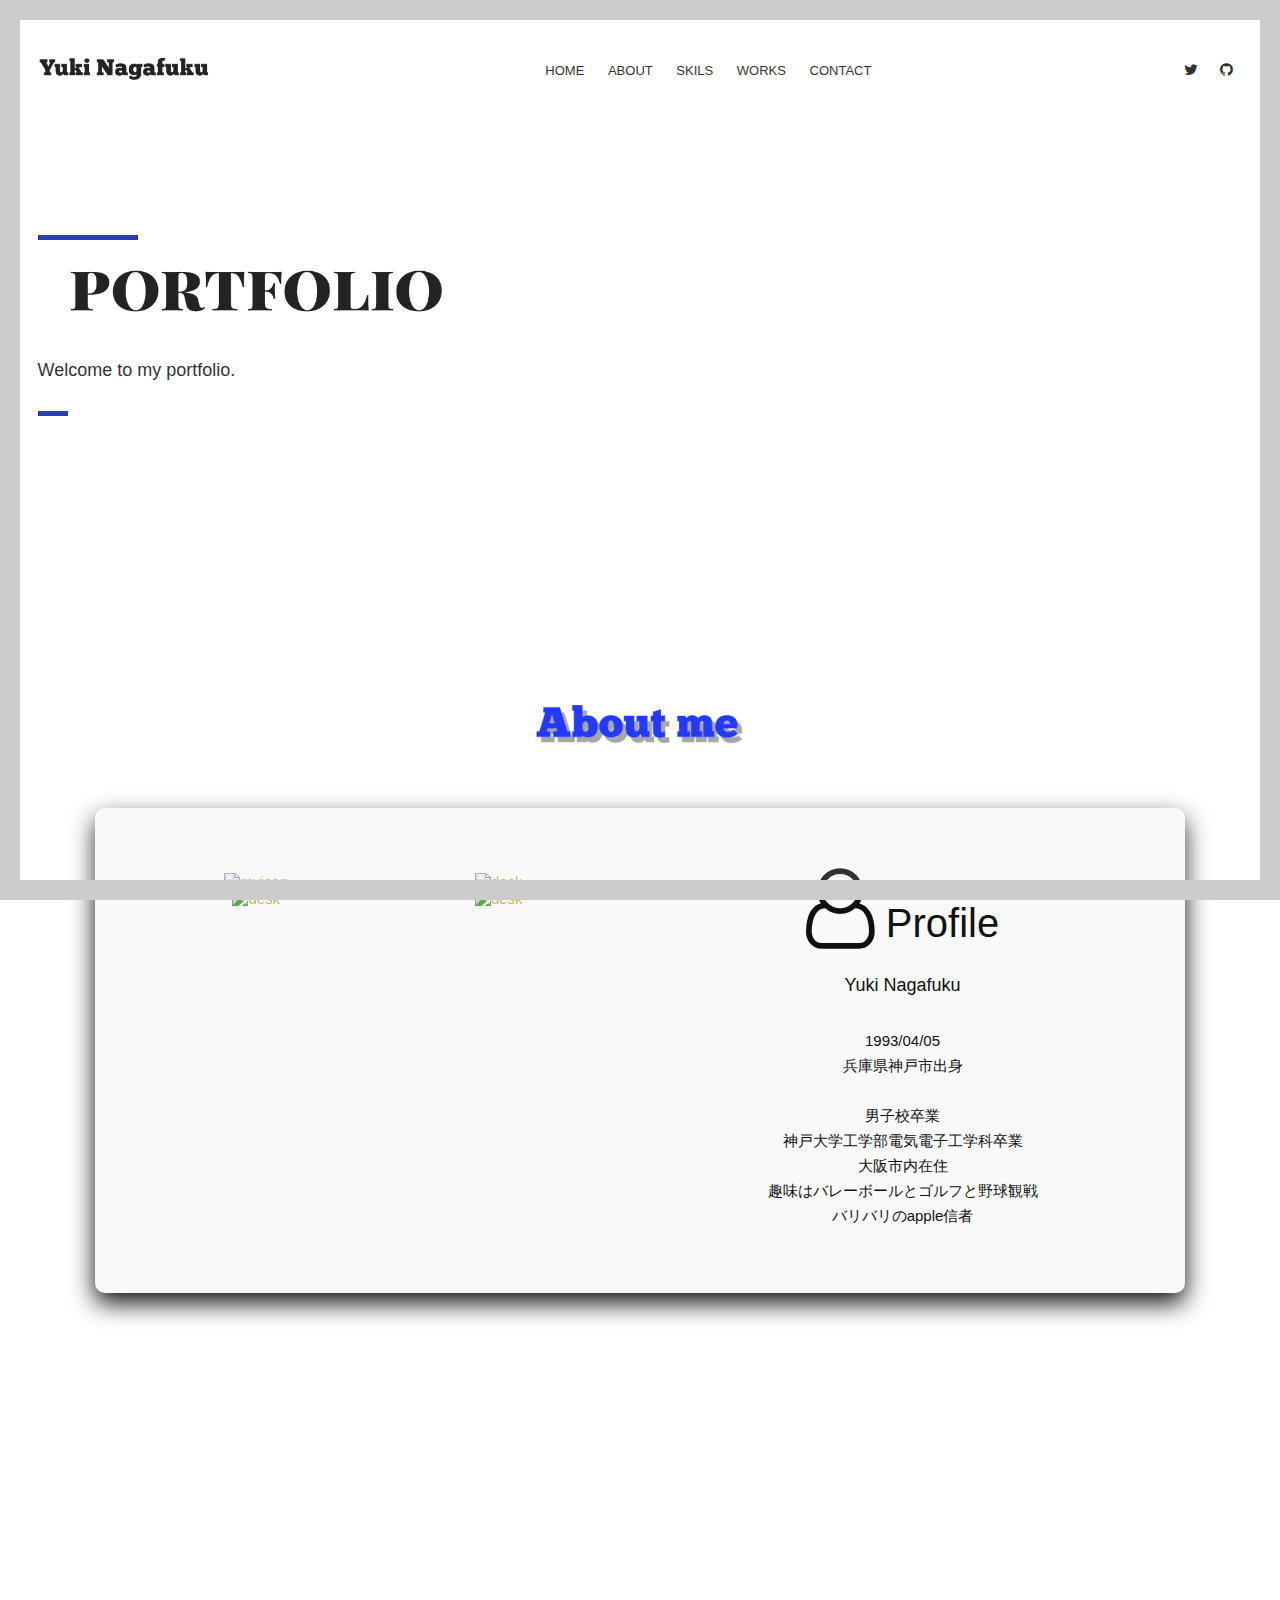
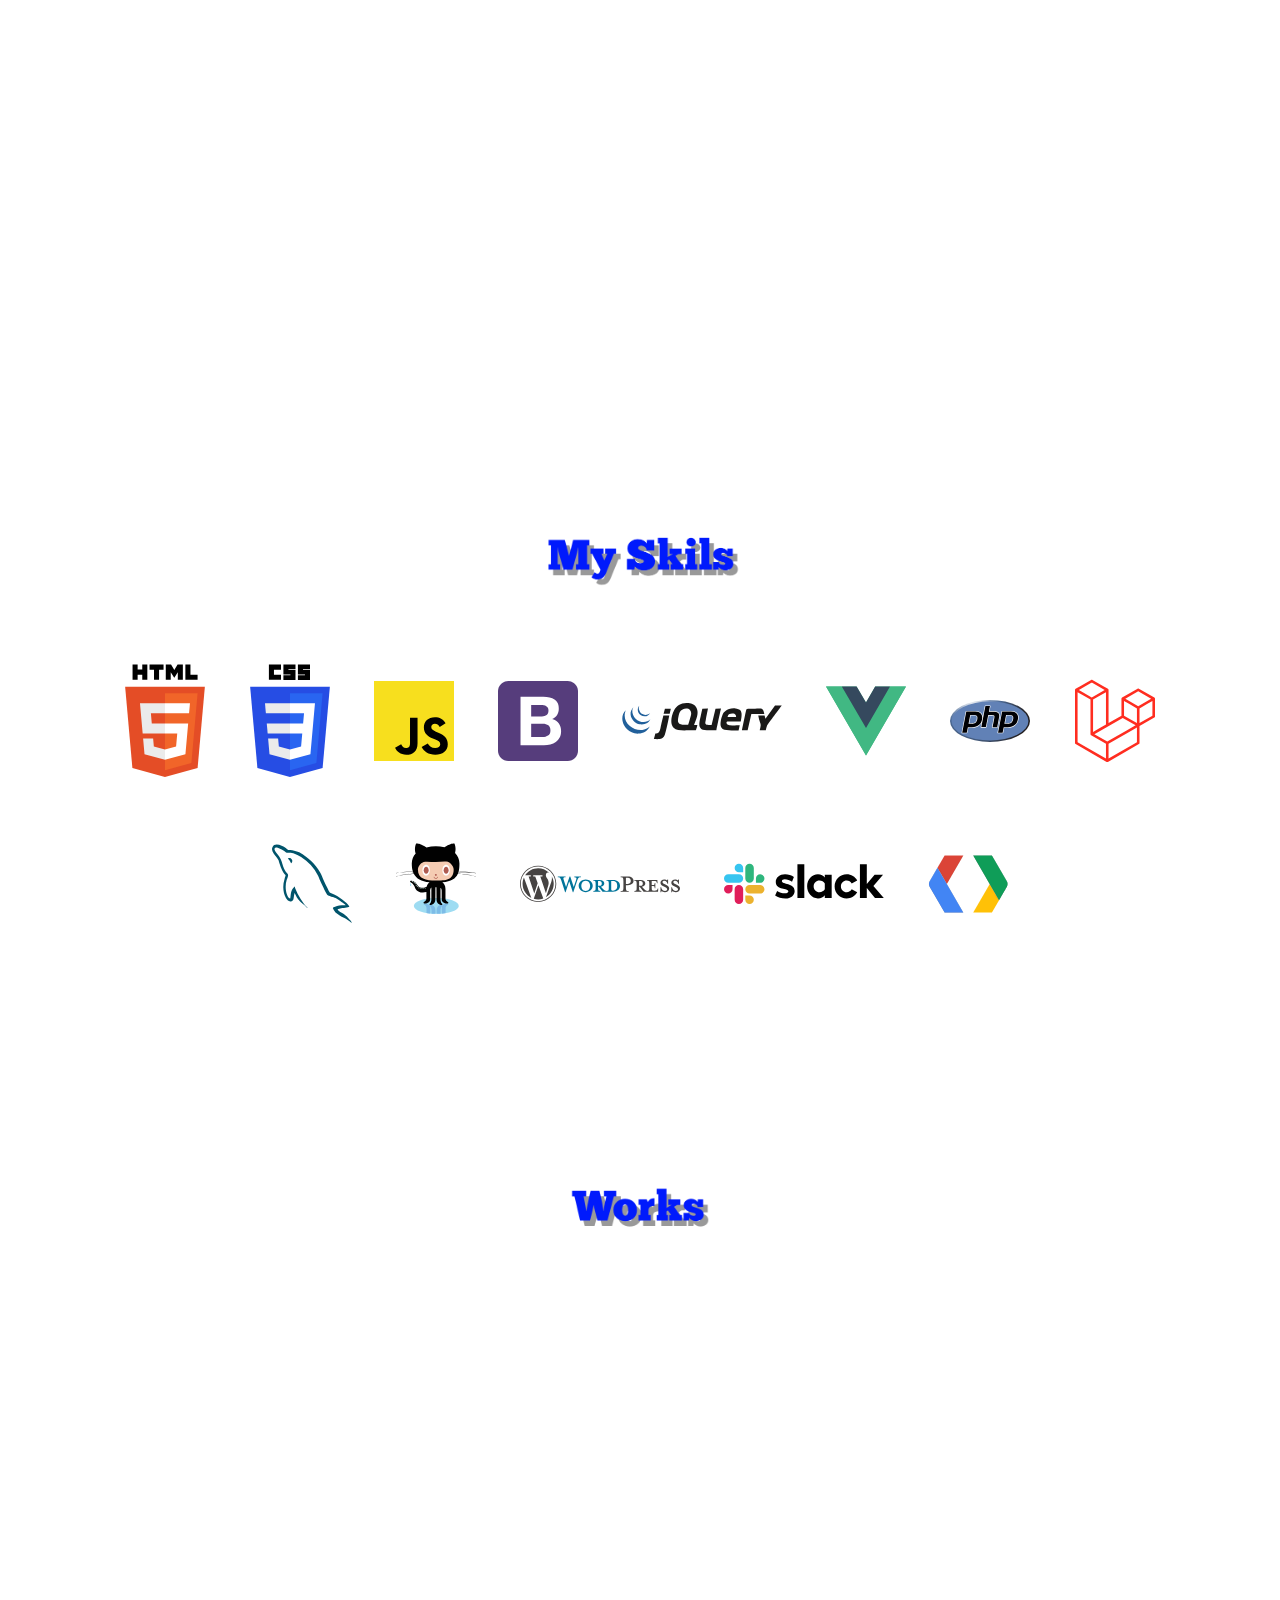
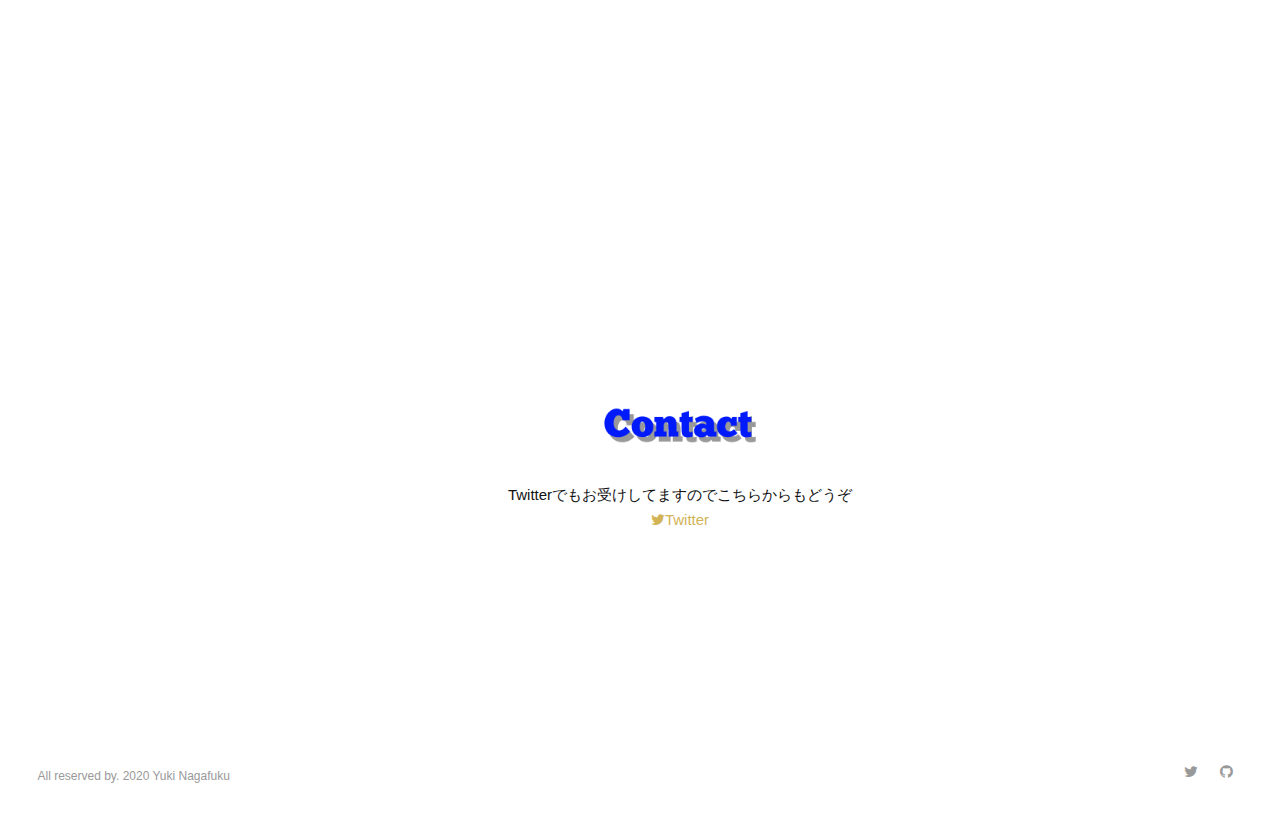
==== commit ac22d11e: "微修正" ====
--- a/main/index.html
+++ b/main/index.html
@@ -17,7 +17,7 @@
     <!-- Main CSS Files -->
     <link rel="stylesheet" href="css/style.css">
 
-    <!-- Namari Color CSS -->
+    <!-- Color CSS -->
     <link rel="stylesheet" href="css/color.css">
 
     <!--Icon Fonts - Font Awesome Icons-->
@@ -167,7 +167,7 @@
 								大阪市内在住<br>
 								趣味はバレーボールとゴルフと野球観戦<br>
 								バリバリのapple信者</p>
-								<p>好きな〇〇</p>
+								
 						</div>
 					</div>
 				</div>
@@ -182,7 +182,7 @@
 				<div class="col-2 wow fadeInUp" data-wow-delay="0.5s">
 					<div class="about-box">
 						<h2 class="about-title"><i class="fa fa-briefcase fa-2x"></i>  社会人経験</h2>
-						<p>老舗日系メーカーに無事就職し、1年目の研修では100名近い新人の中で唯一表彰されウキウキに。モノ作り現場(工場)での生産管理業務を経験、その後は設備管理業務に就き予算が億単位のを担当した。将来を見据えてIT分野の勉強を始め、前例のない社内転職によりSEになることに成功する。IT知識を武器にパソコン一つでバリバリ仕事を遂行中</p>
+						<p>老舗日系メーカーに無事就職し、1年目の研修では100名近い新人の中で唯一表彰されウキウキに。モノ作り現場(工場)での生産管理業務を経験、その後は設備管理業務に就き予算が億単位の業務を担当した。将来を見据えてIT分野の勉強を始め、前例のない社内転職によりSEになることに成功する。IT知識を武器にパソコン一つでバリバリ仕事を遂行中です。</p>
 					</div>
 				</div>
 			</div>
--- a/main/css/style.css
+++ b/main/css/style.css
@@ -127,30 +127,6 @@
     border-radius: 10px;
 }
 
-@media only screen and (max-width: 480px) {
-
-    /*section*/
-    .section-body{
-    margin: 10px;
-}
-
-    .about1{
-        margin: 0px;
-    }
-
-    .about2{
-        margin: 0px;
-    }
-
-    .svg-icon svg{
-    width: 60px;
-    height: 90px;
-    margin: 10px;
-}
-
-}
-
-
 
 /*form関連*/
 #app[v-cloak] {
@@ -174,7 +150,7 @@
 }
 
 .textmsg{
-    height:120px;
+    height:180px;
 }
 
 #msgbox{
@@ -2452,6 +2428,29 @@
         padding-right: 20px;
     }
 
+
+}
+@media only screen and (max-width: 480px) {
+
+    /*section*/
+    .section-body{
+    margin: 10px;
+}
+
+    .about1{
+        margin: 0px;
+    }
+
+    .about2{
+        margin: 0px;
+    }
+
+    .svg-icon svg{
+    width: 60px;
+    height: 90px;
+    margin: 10px;
+}
+
     /*-----------------Sections-----------------*/
 
     /* Video */
